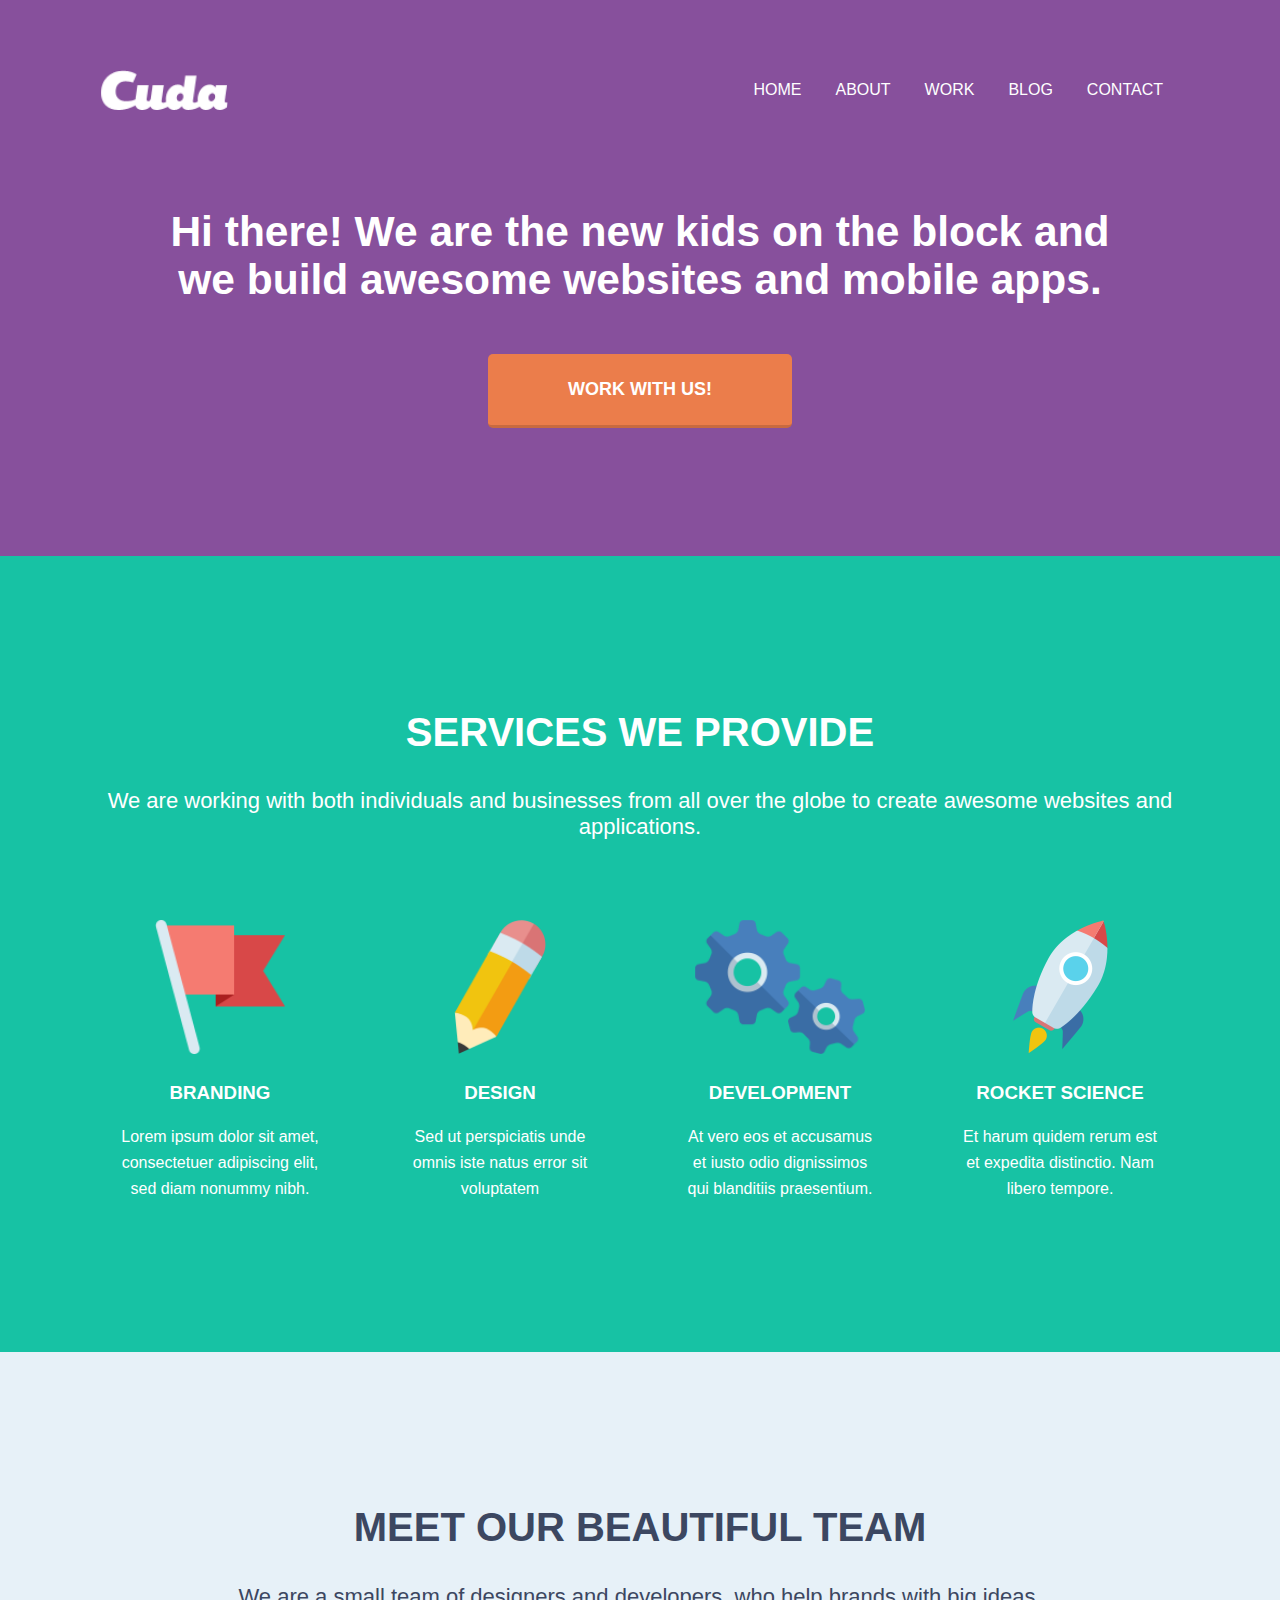
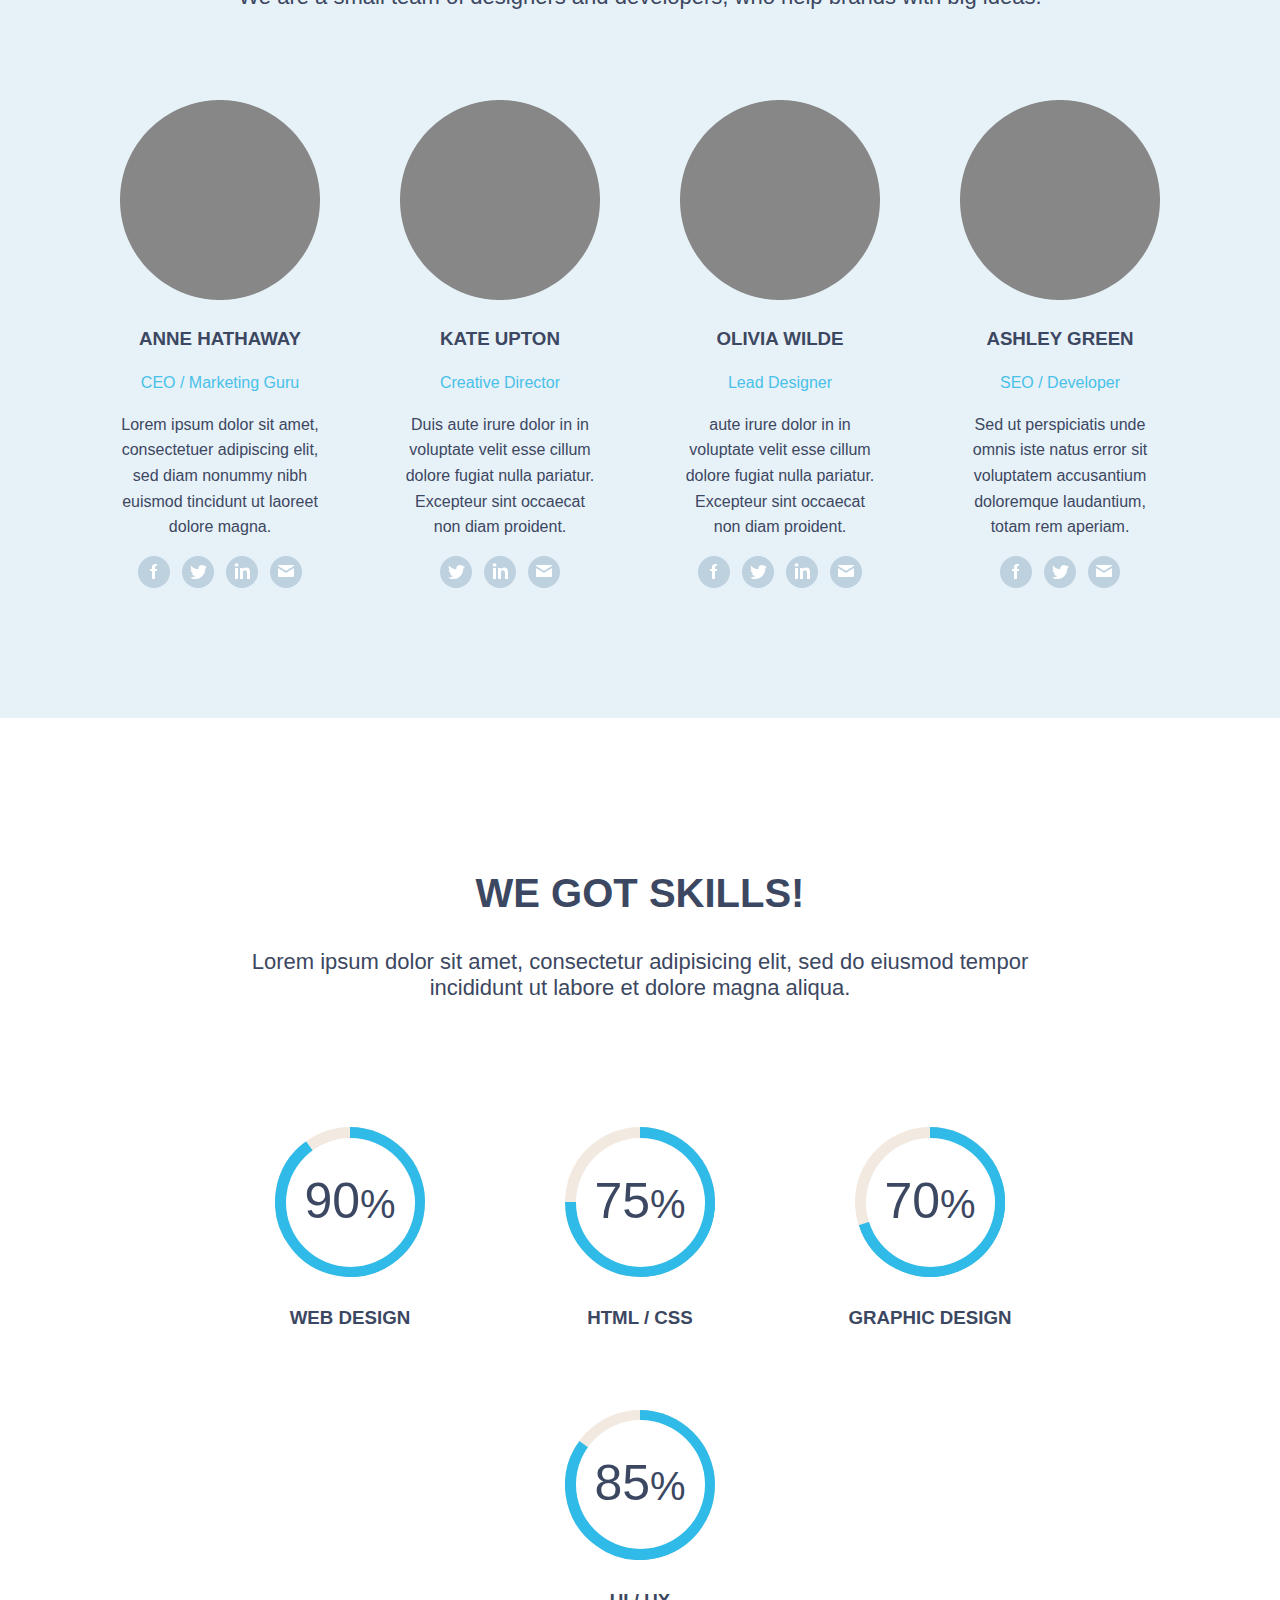
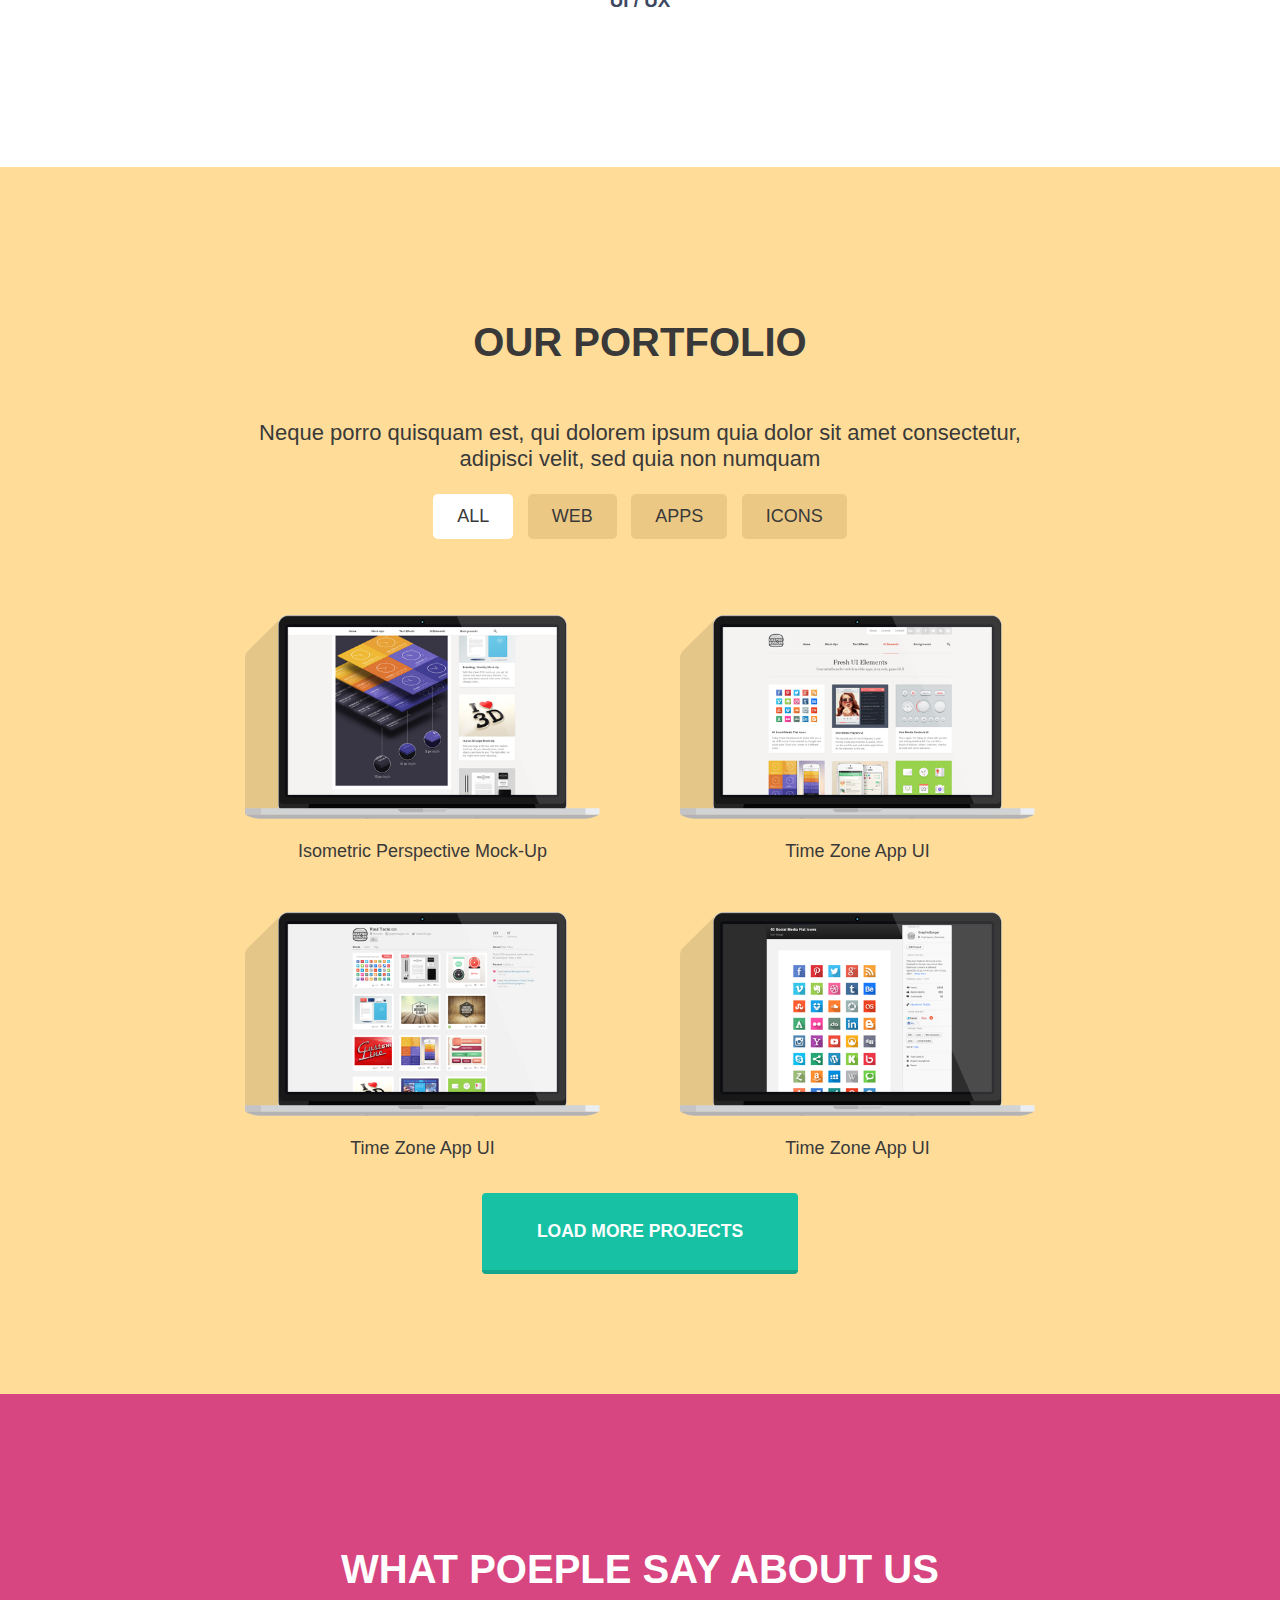
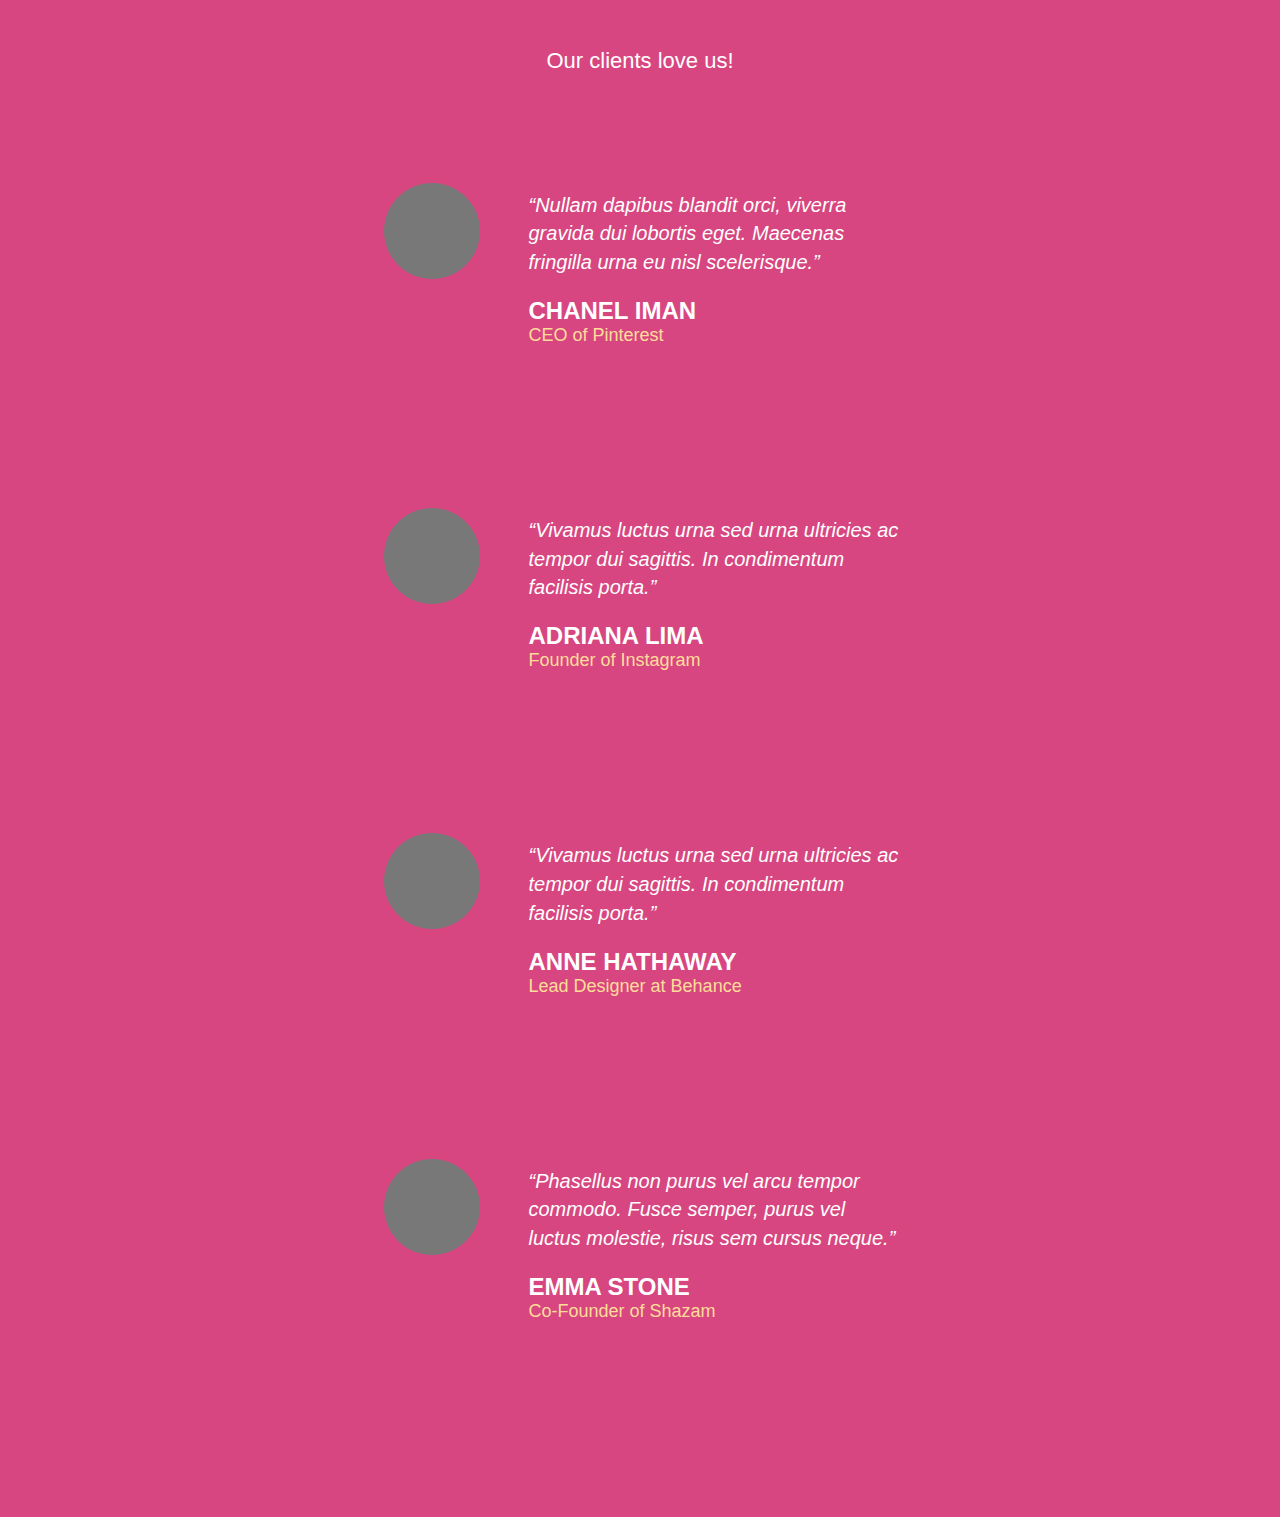
==== index.html @ cfaf2866 "added section-reviews" ====
<!DOCTYPE html>
<html lang="en">
    <head>
        <meta charset="UTF-8" />
        <meta name="viewport" content="width=device-width, initial-scale=1.0" />
        <meta http-equiv="X-UA-Compatible" content="ie=edge" />
        <link rel="stylesheet" href="css/burger.css" type="text/css" />
        <link rel="stylesheet" href="css/main.css" type="text/css" />
        <link rel="stylesheet" href="css/pie.css" type="text/css" />
        <title>Document</title>
    </head>
    <body>
        <header class="header">
            <img class="header__logo" src="./img/logo@1X.png" />
            <nav class="header__nav">
                <ul class="header__main-menu menu">
                    <li class="main-menu__item">HOME</li>
                    <li class="main-menu__item">ABOUT</li>
                    <li class="main-menu__item">WORK</li>
                    <li class="main-menu__item">BLOG</li>
                    <li class="main-menu__item">CONTACT</li>
                </ul>
            </nav>
            <nav role="navigation" class="header__burger-nav">
                <div id="menuToggle">
                    <input type="checkbox" />
                    <span></span>
                    <span></span>
                    <span></span>
                </div>
                <div id="menu">
                    <ul>
                        <li class="main-menu__item">HOME</li>
                        <li class="main-menu__item">ABOUT</li>
                        <li class="main-menu__item">WORK</li>
                        <li class="main-menu__item">BLOG</li>
                        <li class="main-menu__item">CONTACT</li>
                    </ul>
                </div>
            </nav>
        </header>
        <section class="section-welcome">
            <h1 class="section-welcome__title">
                Hi there! We are the new kids on the block and we build awesome
                websites and mobile apps.
            </h1>
            <button class="section-welcome__big-button big-button">
                WORK WITH US!
            </button>
        </section>
        <section class="section-services">
            <h2 class="section-services__title">
                SERVICES WE PROVIDE
            </h2>
            <p class="section-services__cooperation">
                We are working with both individuals and businesses from all
                over the globe to create awesome websites and applications.
            </p>
            <div class="section-services__image-container image-container">
                <figure class="image-container__item item">
                    <img
                        class="item__services-picture"
                        src="./img/flag_icon.png"
                    />
                    <figcaption class="item__caption caption">
                        <h3 class="caption__title">BRANDING</h3>
                        <p>
                            Lorem ipsum dolor sit amet, consectetuer adipiscing
                            elit, sed diam nonummy nibh.
                        </p>
                    </figcaption>
                </figure>
                <figure class="image-container__item item">
                    <img
                        class="item__services-picture"
                        src="img/crayon_icon.png"
                    />
                    <figcaption class="item__caption caption">
                        <h3 class="caption__title">DESIGN</h3>
                        <p>
                            Sed ut perspiciatis unde omnis iste natus error sit
                            voluptatem
                        </p>
                    </figcaption>
                </figure>
                <figure class="image-container__item item ">
                    <img
                        class="item__services-picture"
                        src="img/gears_icon.png"
                    />
                    <figcaption class="item__caption caption">
                        <h3 class="caption__title">DEVELOPMENT</h3>
                        <p>
                            At vero eos et accusamus et iusto odio dignissimos
                            qui blanditiis praesentium.
                        </p>
                    </figcaption>
                </figure>
                <figure class="image-container__item item ">
                    <img
                        class="item__services-picture"
                        src="img/rocket_icon.png"
                    />
                    <figcaption class="item__caption caption">
                        <h3 class="caption__title">ROCKET SCIENCE</h3>
                        <p>
                            Et harum quidem rerum est et expedita distinctio.
                            Nam libero tempore.
                        </p>
                    </figcaption>
                </figure>
            </div>
        </section>
        <section class="section-team">
            <h2 class="section-team__title">
                MEET OUR BEAUTIFUL TEAM
            </h2>
            <p class="section-team__about">
                We are a small team of designers and developers, who help brands
                with big ideas.
            </p>
            <div class="section-services__person-container person-container">
                <div class="person-container__person person">
                    <figure class="person__photo">
                        <img src="./img/Base@1X.png" />
                        <figcaption class="photo__caption">
                            <h3>ANNE HATHAWAY</h3>
                            <p class="person__profession">
                                CEO / Marketing Guru
                            </p>
                            <p>
                                Lorem ipsum dolor sit amet, consectetuer
                                adipiscing elit, sed diam nonummy nibh euismod
                                tincidunt ut laoreet dolore magna.
                            </p>
                        </figcaption>
                    </figure>
                    <div class="person__social-container social-container">
                        <div class="social-container__circle">
                            <img src="./img/Facebook Icon.svg" />
                        </div>
                        <div class="social-container__circle">
                            <div class="social-container__circle">
                                <img src="./img/Twitter.svg" />
                            </div>
                        </div>
                        <div class="social-container__circle">
                            <div class="social-container__circle">
                                <img src="./img/LinkedIn icon.svg" />
                            </div>
                        </div>
                        <div class="social-container__circle">
                            <div class="social-container__circle">
                                <img src="./img/Mail.svg" />
                            </div>
                        </div>
                    </div>
                </div>
                <div class="person-container__person person">
                    <figure class="person__photo">
                        <img src="./img/Base@1X.png" />
                        <figcaption class="photo__caption">
                            <h3>KATE UPTON</h3>
                            <p class="person__profession">
                                Creative Director
                            </p>
                            <p>
                                Duis aute irure dolor in in voluptate velit esse
                                cillum dolore fugiat nulla pariatur. Excepteur
                                sint occaecat non diam proident.
                            </p>
                        </figcaption>
                    </figure>
                    <div class="person__social-container social-container">
                        <div class="social-container__circle">
                            <div class="social-container__circle">
                                <img src="./img/Twitter.svg" />
                            </div>
                        </div>
                        <div class="social-container__circle">
                            <div class="social-container__circle">
                                <img src="./img/LinkedIn icon.svg" />
                            </div>
                        </div>
                        <div class="social-container__circle">
                            <div class="social-container__circle">
                                <img src="./img/Mail.svg" />
                            </div>
                        </div>
                    </div>
                </div>
                <div class="person-container__person person">
                    <figure class="person__photo">
                        <img src="./img/Base@1X.png" />
                        <figcaption class="photo__caption">
                            <h3>OLIVIA WILDE</h3>
                            <p class="person__profession">
                                Lead Designer
                            </p>
                            <p>
                                aute irure dolor in in voluptate velit esse
                                cillum dolore fugiat nulla pariatur. Excepteur
                                sint occaecat non diam proident.
                            </p>
                        </figcaption>
                    </figure>
                    <div class="person__social-container social-container">
                        <div class="social-container__circle">
                            <img src="./img/Facebook Icon.svg" />
                        </div>
                        <div class="social-container__circle">
                            <div class="social-container__circle">
                                <img src="./img/Twitter.svg" />
                            </div>
                        </div>
                        <div class="social-container__circle">
                            <div class="social-container__circle">
                                <img src="./img/LinkedIn icon.svg" />
                            </div>
                        </div>
                        <div class="social-container__circle">
                            <div class="social-container__circle">
                                <img src="./img/Mail.svg" />
                            </div>
                        </div>
                    </div>
                </div>
                <div class="person-container__person person">
                    <figure class="person__photo">
                        <img src="./img/Base@1X.png" />
                        <figcaption class="photo__caption">
                            <h3>ASHLEY GREEN</h3>
                            <p class="person__profession">
                                SEO / Developer
                            </p>
                            <p>
                                Sed ut perspiciatis unde omnis iste natus error
                                sit voluptatem accusantium doloremque
                                laudantium, totam rem aperiam.
                            </p>
                        </figcaption>
                    </figure>
                    <div class="person__social-container social-container">
                        <div class="social-container__circle">
                            <img src="./img/Facebook Icon.svg" />
                        </div>

                        <div class="social-container__circle">
                            <img src="./img/Twitter.svg" />
                        </div>

                        <div class="social-container__circle">
                            <img src="./img/Mail.svg" />
                        </div>
                    </div>
                </div>
            </div>
        </section>
        <section class="section-skill">
            <h2 class="section-skill__title">WE GOT SKILLS!</h2>
            <p class="section-skill__text">
                Lorem ipsum dolor sit amet, consectetur adipisicing elit, sed do
                eiusmod tempor incididunt ut labore et dolore magna aliqua.
            </p>
            <div class="section-skill__skill-container">
                <figure>
                    <div class="progress-circle over50 p90">
                        <span>90<small>%</small></span>
                        <div class="left-half-clipper">
                            <div class="first50-bar"></div>
                            <div class="value-bar"></div>
                        </div>
                    </div>
                    <figcaption class="progress-caption">
                        <h3>WEB DESIGN</h3>
                    </figcaption>
                </figure>
                <figure>
                    <div class="progress-circle over50 p75">
                        <span>75<small>%</small></span>
                        <div class="left-half-clipper">
                            <div class="first50-bar"></div>
                            <div class="value-bar"></div>
                        </div>
                    </div>
                    <figcaption class="progress-caption">
                        <h3>HTML / CSS</h3>
                    </figcaption>
                </figure>
                <figure>
                    <div class="progress-circle over50 p70">
                        <span>70<small>%</small></span>
                        <div class="left-half-clipper">
                            <div class="first50-bar"></div>
                            <div class="value-bar"></div>
                        </div>
                    </div>
                    <figcaption class="progress-caption">
                        <h3>GRAPHIC DESIGN</h3>
                    </figcaption>
                </figure>
                <figure>
                    <div class="progress-circle over50 p85">
                        <span>85<small>%</small></span>
                        <div class="left-half-clipper">
                            <div class="first50-bar"></div>
                            <div class="value-bar"></div>
                        </div>
                    </div>
                    <figcaption class="progress-caption">
                        <h3>UI / UX</h3>
                    </figcaption>
                </figure>
            </div>
        </section>
        <section class="section-portfolio">
            <h2 class="section-portfolio__title">OUR PORTFOLIO</h2>
            <p class="section-portfolio__text">
                Neque porro quisquam est, qui dolorem ipsum quia dolor sit amet
                consectetur, adipisci velit, sed quia non numquam
            </p>
            <div class="section-portfolio-button-container button-container">
                <button class="button-container__button">ALL</button>
                <button class="button-container__button">WEB</button>
                <button class="button-container__button">APPS</button>
                <button class="button-container__button">ICONS</button>
            </div>
            <div class="section-portfolio__laptop-container laptop-container">
                <figure class="laptop-container__laptop laptop">
                    <img class="laptop__img" src="./img/1@1X.png" />
                    <figcaption class="laptop__caption">
                        <p>Isometric Perspective Mock-Up</p>
                    </figcaption>
                </figure>
                <figure class="laptop-container__laptop laptop">
                    <img class="laptop__img" src="./img/2@1X.png" />
                    <figcaption class="laptop__caption">
                        <p>Time Zone App UI</p>
                    </figcaption>
                </figure>
                <figure class="laptop-container__laptop laptop">
                    <img class="laptop__img" src="./img/3@1X.png" />
                    <figcaption class="laptop__caption">
                        <p>Time Zone App UI</p>
                    </figcaption>
                </figure>
                <figure class="laptop-container__laptop laptop">
                    <img class="laptop__img" src="./img/4@1X.png" />
                    <figcaption class="laptop__caption">
                        <p>Time Zone App UI</p>
                    </figcaption>
                </figure>
            </div>
            <button class="section-portfolio__button">
                LOAD MORE PROJECTS
            </button>
        </section>
        <section class="section-reviews">
            <h2 class="section-reviews__title">WHAT POEPLE SAY ABOUT US</h2>
            <p class="section-reviews__text">Our clients love us!</p>
            <div class="section-reviews__reviews-container reviews-container">
                <div class="reviews-container__review review">
                    <div class="review__img">
                        <img src="./img/Base.svg" />
                    </div>
                    <div class="review__text-container text-container">
                        <p class="text-container__text">
                            “Nullam dapibus blandit orci, viverra gravida dui
                            lobortis eget. Maecenas fringilla urna eu nisl
                            scelerisque.”
                        </p>
                        <div class="text-container__name">CHANEL IMAN</div>
                        <div class="text-container__profession">
                            CEO of Pinterest
                        </div>
                    </div>
                </div>
                <div class="reviews-container__review review">
                    <div class="review__img">
                        <img src="./img/Base.svg" />
                    </div>
                    <div class="review__text-container text-container">
                        <p class="text-container__text">
                            “Vivamus luctus urna sed urna ultricies ac tempor
                            dui sagittis. In condimentum facilisis porta.”
                        </p>
                        <div class="text-container__name">ADRIANA LIMA</div>
                        <div class="text-container__profession">
                            Founder of Instagram
                        </div>
                    </div>
                </div>
                <div class="reviews-container__review review">
                    <div class="review__img">
                        <img src="./img/Base.svg" />
                    </div>
                    <div class="review__text-container text-container">
                        <p class="text-container__text">
                            “Vivamus luctus urna sed urna ultricies ac tempor
                            dui sagittis. In condimentum facilisis porta.”
                        </p>
                        <div class="text-container__name">ANNE HATHAWAY</div>
                        <div class="text-container__profession">
                            Lead Designer at Behance
                        </div>
                    </div>
                </div>
                <div class="reviews-container__review review">
                    <div class="review__img">
                        <img src="./img/Base.svg" />
                    </div>
                    <div class="review__text-container text-container">
                        <p class="text-container__text">
                            “Phasellus non purus vel arcu tempor commodo. Fusce
                            semper, purus vel luctus molestie, risus sem cursus
                            neque.”
                        </p>
                        <div class="text-container__name">EMMA STONE</div>
                        <div class="text-container__profession">
                            Co-Founder of Shazam
                        </div>
                    </div>
                </div>
            </div>
        </section>
        <script type="text/javascript" src="js/main.js"></script>
    </body>
</html>
---- css/burger.css ----
a:hover {
  color: tomato;
}

#menuToggle {
  display: block;
  position: relative;

  z-index: 1;

  -webkit-user-select: none;
  user-select: none;
}

#menuToggle input {
  display: block;
  width: 40px;
  height: 32px;
  position: absolute;
  opacity: 0;

  cursor: pointer;

  z-index: 2; /* and place it over the hamburger */

  -webkit-touch-callout: none;
}

/*
    * Just a quick hamburger
    */
#menuToggle span {
  display: block;
  width: 33px;
  height: 4px;
  margin-bottom: 5px;
  position: relative;

  background: #cdcdcd;
  border-radius: 3px;

  z-index: 1;

  transform-origin: 4px 0px;

  transition: transform 0.5s cubic-bezier(0.77, 0.2, 0.05, 1),
    background 0.5s cubic-bezier(0.77, 0.2, 0.05, 1), opacity 0.55s ease;
}

#menuToggle span:first-child {
  transform-origin: 0% 0%;
}

#menuToggle span:nth-last-child(2) {
  transform-origin: 0% 100%;
}

/* 
    * Transform all the slices of hamburger
    * into a crossmark.
    */
#menuToggle input:checked ~ span {
  opacity: 1;
  transform: rotate(45deg);
}

/*
    * But let's hide the middle one.
    */
#menuToggle input:checked ~ span:nth-last-child(2) {
  opacity: 0;
  transform: rotate(0deg);
}

/*
    * Ohyeah and the last one should go the other direction
    */
#menuToggle input:checked ~ span:nth-last-child(1) {
  transform: rotate(-45deg) translate(0, -1px);
}

/*
    * Make this absolute positioned
    * at the top left of the screen
    */
#menu {
  position: absolute;
  left: 0;
  top: 0;
  right: 0;
  bottom: 0;
  margin: -100px 0 0 0px;
  padding: 50px;
  padding-top: 200px;

  background: #9f65b5;
  list-style-type: none;
  -webkit-font-smoothing: antialiased;
  /* to stop flickering of text in safari */

  transform-origin: 0% 0%;
  transform: translate(100%, 0);

  transition: transform 0.5s cubic-bezier(0.77, 0.2, 0.05, 1);
}

#menu li {
  font-size: 22px;
}
---- css/main.css ----
@import "./normalize.min.css";

html {
  min-width: 320px;
}

li {
  list-style-type: none;
}

.container {
  width: 1440px;
  margin: auto;
  font-family: Arial, Helvetica, sans-serif;
}

.header {
  display: flex;
  background-color: #87509c;
  padding: 70px 210px;
  justify-content: space-between;
  color: white;
  align-items: center;
}

.header__logo {
  height: 40px;
}

.header__main-menu {
  display: flex;
  margin: 0px;
}

.header__burger-nav {
  display: none;
}

.main-menu__item {
  padding: 5px 10px 5px 10px;
  border-radius: 5px;
  padding: 10px 17px;
  font-size: 16px;
}

.main-menu__item:hover {
  background-color: #643a79;
  cursor: pointer;
}

.section-welcome {
  display: flex;
  flex-direction: column;
  background-color: #87509c;
  padding: 0px 267px 128px 267px;
}

.section-welcome__title {
  margin-bottom: 50px;
  font-size: 42.5px;
  color: white;
  text-align: center;
  font-weight: bold;
}

.section-welcome__big-button {
  margin: auto;
}

.big-button {
  font-size: 18px;
  font-weight: bold;
  box-sizing: border-box;
  border: none;
  border-bottom: 3px solid #c86a40;
  background-color: #eb7d4b;
  border-radius: 5px;
  padding: 25px 80px;
  color: white;
}

.big-button:hover {
  cursor: pointer;
}

.section-services {
  background-color: #17c2a4;
  padding: 120px 200px;
}

.section-services__title {
  color: white;
  font-size: 40px;
  font-weight: bold;
  text-align: center;
}

.section-services__cooperation {
  color: white;
  font-size: 22px;
  text-align: center;
  margin: 10px auto 80px auto;
}

.image-container {
  display: flex;
  justify-content: space-around;
  color: white;
  line-height: 1.6em;
  flex-wrap: wrap;
}

.image-container__item {
  width: 200px;
  text-align: center;
  margin: 0px;
  margin-bottom: 15px;
  padding: 0 15px;
}

/* .caption__title {
  font-weight: bold;
} */

.item__services-picture {
  height: 134px;
}

.section-team {
  background-color: #e7f1f8;
  padding-top: 120px;
  padding-left: 200px;
  padding-right: 200px;
  padding-bottom: 130px;
  color: #3c4761;
}

.section-team__title {
  color: #3c4761;
  font-size: 40px;
  font-weight: bold;
  text-align: center;
}

.section-team__about {
  font-size: 22px;
  text-align: center;
  margin: 10px auto 80px auto;
}

.person-container {
  display: flex;
  justify-content: space-around;
  flex-wrap: wrap;
}

.person-container__person {
  text-align: center;
  width: 200px;
  margin: 0px;
  margin: 10px;
  line-height: 1.6em;
}

/* .photo__caption {
  margin-top: 40px;
} */

.person__photo {
  width: 200px;
  margin: 0px;
}

.social-container__circle {
  display: flex;
  justify-content: center;
  align-items: center;
  background-color: #bdd1df;
  border-radius: 50%;
  width: 32px;
  height: 32px;
  margin: 0px 6px 0px 6px;
}

.person__social-container {
  display: flex;
  justify-content: center;
}

.person__profession {
  color: #48c1e9;
}

.section-skill {
  color: #3c4761;
  padding: 120px 100px;
}

.section-skill__title {
  font-size: 40px;
  font-weight: bold;
  text-align: center;
}

.section-skill__text {
  font-size: 22px;
  text-align: center;
  margin: 10px auto 80px auto;
  max-width: 800px;
}

.section-skill__skill-container {
  display: flex;
  justify-content: center;
  flex-wrap: wrap;
}

.progress-caption {
  text-align: center;
}

.section-portfolio {
  display: flex;
  flex-direction: column;
  padding: 120px 50px;
  background-color: #ffdd99;
  color: #393939;
}

.section-portfolio__title {
  text-align: center;
  font-size: 40px;
}

.section-portfolio__text {
  text-align: center;
  font-size: 22px;
  max-width: 800px;
  margin-left: auto;
  margin-right: auto;
}

.section-portfolio-button-container {
  text-align: center;
  margin-bottom: 60px;
}

.button-container__button {
  background-color: #ebc985;
  border: none;
  border-radius: 5px;
  font-size: 18px;
  padding: 12px 24px;
  margin: 0 5px;
}

.button-container__button:first-child {
  background-color: white;
}

.section-portfolio__laptop-container {
  display: flex;
  flex-wrap: wrap;
  justify-content: center;
}

.laptop__caption {
  font-size: 18px;
  text-align: center;
}

.section-portfolio__button {
  padding: 28px 55px;
  background-color: #17c2a4;
  border-radius: 4px;
  border: none;
  border-bottom: 4px solid #14a58c;
  margin: auto;
  color: white;
  font-size: 17.5px;
  font-weight: bold;
}

.section-reviews {
  display: flex;
  justify-content: center;
  flex-direction: column;
  background-color: #d74680;
  color: white;
  padding: 120px 50px;
}

.section-reviews__title {
  text-align: center;
  font-size: 40px;
}

.section-reviews__text {
  text-align: center;
  font-size: 22px;
  max-width: 800px;
  margin-left: auto;
  margin-right: auto;
}

.section-reviews__reviews-container {
  display: flex;
  flex-wrap: wrap;
  justify-content: center;
}

.reviews-container__review {
  display: flex;
  margin: 75px 50px;
}

.text-container__text {
  max-width: 370px;
  font-size: 20px;
  font-style: italic;
  line-height: 1.44;
}

.text-container__name {
  font-weight: bold;
  font-size: 24px;
}

.text-container__profession {
  color: #ffdd99;
  font-size: 18px;
}

.review__img {
  margin-right: 48px;
  padding-top: 10px;
}

.review__text-container {
}

@media (max-width: 1366px) {
  .header {
    padding: 70px 100px;
  }

  .section-welcome {
    padding: 0px 150px 128px 150px;
  }

  .section-services {
    padding: 120px 80px;
  }

  .section-team {
    padding: 120px 80px;
  }

  .laptop__img {
    max-width: 355px;
    max-height: 205px;
  }
}

@media (max-width: 1023px) {
  .header {
    padding: 70px 80px;
  }

  .section-welcome {
    padding: 0px 100px 128px 100px;
  }

  .section-welcome__title {
    font-size: 30px;
  }

  /* .section-skill__title {
    font-size: 30px;
  }

  .section-portfolio__title {
    font-size: 30px;
  } */

  .section-skill {
    padding: 60px 50px;
  }

  .laptop-container__laptop {
    width: 250px;
  }

  .laptop__img {
    width: 235px;
    height: 135px;
  }

  /* .section-services {
    padding: 120px 100px;
  } */
}

@media (max-width: 767px) {
  .section-services {
    padding: 120px 50px;
  }

  .section-services__title {
    font-size: 36px;
  }

  .section-services__cooperation {
    font-size: 18px;
  }

  .section-team {
    padding: 60px 50px;
  }

  .section-team__title {
    font-size: 36px;
  }

  .section-team__about {
    font-size: 18px;
  }

  .header__nav {
    display: none;
  }

  .header__burger-nav {
    display: block;
  }

  .big-button {
    padding: 12.5px 40px;
    font-size: 16px;
  }

  .section-skill__title {
    font-size: 36px;
  }

  .section-portfolio__title {
    font-size: 36px;
  }

  .section__portfolio__text {
    font-size: 18px;
  }

  .section-portfolio__button {
    padding: 15px 25px;
    font-size: 16px;
  }
}

@media (max-width: 539px) {
  .section-services {
    padding-top: 60px;
    padding-bottom: 60px;
  }
  .section-services__title {
    font-size: 18px;
  }

  .section-services__cooperation {
    font-size: 16px;
  }

  .section-team__title {
    font-size: 18px;
  }

  .section-team__about {
    font-size: 16px;
  }

  .person-container__person {
    margin-bottom: 50px;
  }

  .header {
    padding: 30px 60px;
  }

  .header__logo {
    width: 75px;
    height: 23px;
    margin-top: -7px;
  }

  .section-welcome {
    padding: 0 60px 60px 60px;
  }

  .section-welcome__title {
    font-size: 18px;
  }

  .section-welcome__big-button {
  }

  .section-skill__title {
    font-size: 18px;
  }

  .section-skill__text {
    font-size: 16px;
  }

  .section-portfolio {
    padding: 60px 50px;
  }

  .section-portfolio__title {
    font-size: 18px;
  }

  .section-portfolio__text {
    font-size: 16px;
  }

  .button-container__button {
    margin: 5px;
    font-size: 15px;
  }

  .laptop-container__laptop {
    margin: 1em 0px;
  }

  .section-portfolio__button {
    padding: 13px 10px;
    font-size: 14px;
  }
}
---- css/pie.css ----
.progress-circle {
  font-size: 30px;
  margin: 30px;
  position: relative; /* so that children can be absolutely positioned */
  padding: 0;
  width: 5em;
  height: 5em;
  background-color: #f2e9e1;
  border-radius: 50%;
  line-height: 5em;

  display: flex;
  align-items: center;
  justify-content: center;
}

.progress-circle:after {
  border: none;
  position: absolute;
  top: 0.35em;
  left: 0.35em;
  text-align: center;
  display: block;
  border-radius: 50%;
  width: 4.3em;
  height: 4.3em;
  background-color: white;
  content: " ";
}
/* Text inside the control */
.progress-circle span {
  position: absolute;
  line-height: 5em;
  width: 5em;
  text-align: center;
  display: block;
  color: #3c4761;
  z-index: 2;
  font-size: 50px;
  font-weight: 300;
}
.left-half-clipper {
  /* a round circle */
  border-radius: 50%;
  width: 5em;
  height: 5em;
  position: absolute; /* needed for clipping */
  clip: rect(0, 5em, 5em, 2.5em); /* clips the whole left half*/
}
/* when p>50, don't clip left half*/
.progress-circle.over50 .left-half-clipper {
  clip: rect(auto, auto, auto, auto);
}
.value-bar {
  /*This is an overlayed square, that is made round with the border radius,
    then it is cut to display only the left half, then rotated clockwise
    to escape the outer clipping path.*/
  position: absolute; /*needed for clipping*/
  clip: rect(0, 2.5em, 5em, 0);
  width: 5em;
  height: 5em;
  border-radius: 50%;
  border: 0.45em solid #30bae7; /*The border is 0.35 but making it larger removes visual artifacts */
  /*background-color: #4D642D;*/ /* for debug */
  box-sizing: border-box;
}
/* Progress bar filling the whole right half for values above 50% */
.progress-circle.over50 .first50-bar {
  /*Progress bar for the first 50%, filling the whole right half*/
  position: absolute; /*needed for clipping*/
  clip: rect(0, 5em, 5em, 2.5em);
  background-color: #30bae7;
  border-radius: 50%;
  width: 5em;
  height: 5em;
}
.progress-circle:not(.over50) .first50-bar {
  display: none;
}

/* Progress bar rotation position */
.progress-circle.p0 .value-bar {
  display: none;
}
.progress-circle.p1 .value-bar {
  transform: rotate(4deg);
}
.progress-circle.p2 .value-bar {
  transform: rotate(7deg);
}
.progress-circle.p3 .value-bar {
  transform: rotate(11deg);
}
.progress-circle.p4 .value-bar {
  transform: rotate(14deg);
}
.progress-circle.p5 .value-bar {
  transform: rotate(18deg);
}
.progress-circle.p6 .value-bar {
  transform: rotate(22deg);
}
.progress-circle.p7 .value-bar {
  transform: rotate(25deg);
}
.progress-circle.p8 .value-bar {
  transform: rotate(29deg);
}
.progress-circle.p9 .value-bar {
  transform: rotate(32deg);
}
.progress-circle.p10 .value-bar {
  transform: rotate(36deg);
}
.progress-circle.p11 .value-bar {
  transform: rotate(40deg);
}
.progress-circle.p12 .value-bar {
  transform: rotate(43deg);
}
.progress-circle.p13 .value-bar {
  transform: rotate(47deg);
}
.progress-circle.p14 .value-bar {
  transform: rotate(50deg);
}
.progress-circle.p15 .value-bar {
  transform: rotate(54deg);
}
.progress-circle.p16 .value-bar {
  transform: rotate(58deg);
}
.progress-circle.p17 .value-bar {
  transform: rotate(61deg);
}
.progress-circle.p18 .value-bar {
  transform: rotate(65deg);
}
.progress-circle.p19 .value-bar {
  transform: rotate(68deg);
}
.progress-circle.p20 .value-bar {
  transform: rotate(72deg);
}
.progress-circle.p21 .value-bar {
  transform: rotate(76deg);
}
.progress-circle.p22 .value-bar {
  transform: rotate(79deg);
}
.progress-circle.p23 .value-bar {
  transform: rotate(83deg);
}
.progress-circle.p24 .value-bar {
  transform: rotate(86deg);
}
.progress-circle.p25 .value-bar {
  transform: rotate(90deg);
}
.progress-circle.p26 .value-bar {
  transform: rotate(94deg);
}
.progress-circle.p27 .value-bar {
  transform: rotate(97deg);
}
.progress-circle.p28 .value-bar {
  transform: rotate(101deg);
}
.progress-circle.p29 .value-bar {
  transform: rotate(104deg);
}
.progress-circle.p30 .value-bar {
  transform: rotate(108deg);
}
.progress-circle.p31 .value-bar {
  transform: rotate(112deg);
}
.progress-circle.p32 .value-bar {
  transform: rotate(115deg);
}
.progress-circle.p33 .value-bar {
  transform: rotate(119deg);
}
.progress-circle.p34 .value-bar {
  transform: rotate(122deg);
}
.progress-circle.p35 .value-bar {
  transform: rotate(126deg);
}
.progress-circle.p36 .value-bar {
  transform: rotate(130deg);
}
.progress-circle.p37 .value-bar {
  transform: rotate(133deg);
}
.progress-circle.p38 .value-bar {
  transform: rotate(137deg);
}
.progress-circle.p39 .value-bar {
  transform: rotate(140deg);
}
.progress-circle.p40 .value-bar {
  transform: rotate(144deg);
}
.progress-circle.p41 .value-bar {
  transform: rotate(148deg);
}
.progress-circle.p42 .value-bar {
  transform: rotate(151deg);
}
.progress-circle.p43 .value-bar {
  transform: rotate(155deg);
}
.progress-circle.p44 .value-bar {
  transform: rotate(158deg);
}
.progress-circle.p45 .value-bar {
  transform: rotate(162deg);
}
.progress-circle.p46 .value-bar {
  transform: rotate(166deg);
}
.progress-circle.p47 .value-bar {
  transform: rotate(169deg);
}
.progress-circle.p48 .value-bar {
  transform: rotate(173deg);
}
.progress-circle.p49 .value-bar {
  transform: rotate(176deg);
}
.progress-circle.p50 .value-bar {
  transform: rotate(180deg);
}
.progress-circle.p51 .value-bar {
  transform: rotate(184deg);
}
.progress-circle.p52 .value-bar {
  transform: rotate(187deg);
}
.progress-circle.p53 .value-bar {
  transform: rotate(191deg);
}
.progress-circle.p54 .value-bar {
  transform: rotate(194deg);
}
.progress-circle.p55 .value-bar {
  transform: rotate(198deg);
}
.progress-circle.p56 .value-bar {
  transform: rotate(202deg);
}
.progress-circle.p57 .value-bar {
  transform: rotate(205deg);
}
.progress-circle.p58 .value-bar {
  transform: rotate(209deg);
}
.progress-circle.p59 .value-bar {
  transform: rotate(212deg);
}
.progress-circle.p60 .value-bar {
  transform: rotate(216deg);
}
.progress-circle.p61 .value-bar {
  transform: rotate(220deg);
}
.progress-circle.p62 .value-bar {
  transform: rotate(223deg);
}
.progress-circle.p63 .value-bar {
  transform: rotate(227deg);
}
.progress-circle.p64 .value-bar {
  transform: rotate(230deg);
}
.progress-circle.p65 .value-bar {
  transform: rotate(234deg);
}
.progress-circle.p66 .value-bar {
  transform: rotate(238deg);
}
.progress-circle.p67 .value-bar {
  transform: rotate(241deg);
}
.progress-circle.p68 .value-bar {
  transform: rotate(245deg);
}
.progress-circle.p69 .value-bar {
  transform: rotate(248deg);
}
.progress-circle.p70 .value-bar {
  transform: rotate(252deg);
}
.progress-circle.p71 .value-bar {
  transform: rotate(256deg);
}
.progress-circle.p72 .value-bar {
  transform: rotate(259deg);
}
.progress-circle.p73 .value-bar {
  transform: rotate(263deg);
}
.progress-circle.p74 .value-bar {
  transform: rotate(266deg);
}
.progress-circle.p75 .value-bar {
  transform: rotate(270deg);
}
.progress-circle.p76 .value-bar {
  transform: rotate(274deg);
}
.progress-circle.p77 .value-bar {
  transform: rotate(277deg);
}
.progress-circle.p78 .value-bar {
  transform: rotate(281deg);
}
.progress-circle.p79 .value-bar {
  transform: rotate(284deg);
}
.progress-circle.p80 .value-bar {
  transform: rotate(288deg);
}
.progress-circle.p81 .value-bar {
  transform: rotate(292deg);
}
.progress-circle.p82 .value-bar {
  transform: rotate(295deg);
}
.progress-circle.p83 .value-bar {
  transform: rotate(299deg);
}
.progress-circle.p84 .value-bar {
  transform: rotate(302deg);
}
.progress-circle.p85 .value-bar {
  transform: rotate(306deg);
}
.progress-circle.p86 .value-bar {
  transform: rotate(310deg);
}
.progress-circle.p87 .value-bar {
  transform: rotate(313deg);
}
.progress-circle.p88 .value-bar {
  transform: rotate(317deg);
}
.progress-circle.p89 .value-bar {
  transform: rotate(320deg);
}
.progress-circle.p90 .value-bar {
  transform: rotate(324deg);
}
.progress-circle.p91 .value-bar {
  transform: rotate(328deg);
}
.progress-circle.p92 .value-bar {
  transform: rotate(331deg);
}
.progress-circle.p93 .value-bar {
  transform: rotate(335deg);
}
.progress-circle.p94 .value-bar {
  transform: rotate(338deg);
}
.progress-circle.p95 .value-bar {
  transform: rotate(342deg);
}
.progress-circle.p96 .value-bar {
  transform: rotate(346deg);
}
.progress-circle.p97 .value-bar {
  transform: rotate(349deg);
}
.progress-circle.p98 .value-bar {
  transform: rotate(353deg);
}
.progress-circle.p99 .value-bar {
  transform: rotate(356deg);
}
.progress-circle.p100 .value-bar {
  transform: rotate(360deg);
}

/*////////////////////////////////////////////////////////////*/

html {
  -webkit-box-align: center;
  -moz-box-align: center;
  box-align: center;
  -webkit-align-items: center;
  -moz-align-items: center;
  -ms-align-items: center;
  -o-align-items: center;
  align-items: center;
  -ms-flex-align: center;
  display: -webkit-box;
  display: -moz-box;
  display: box;
  display: -webkit-flex;
  display: -moz-flex;
  display: -ms-flexbox;
  display: flex;
  -webkit-box-pack: center;
  -moz-box-pack: center;
  box-pack: center;
  -webkit-justify-content: center;
  -moz-justify-content: center;
  -ms-justify-content: center;
  -o-justify-content: center;
  justify-content: center;
  -ms-flex-pack: center;
  min-height: 100%;
}

.hidden {
  visibility: hidden;
  width: 0;
}

.progress-bar {
  background: #f1f6fa;
  border-radius: 5px;
  box-shadow: inset 0 0 0 1px #ccd6dd;
  height: 10px;
  overflow: hidden;
  position: relative;
  text-indent: 100%;
  width: 300px;
}
.progress-bar--counter {
  margin-left: 10px;
  position: relative;
  top: -1px;
}
.progress-bar--counter .hidden {
  display: inline-block;
}
.progress-bar--wrap {
  display: -webkit-box;
  display: -moz-box;
  display: box;
  display: -webkit-flex;
  display: -moz-flex;
  display: -ms-flexbox;
  display: flex;
  font-size: 13px;
  font-weight: 500;
  line-height: 1;
  margin: 10px 0;
}
.progress-bar--inner {
  -webkit-transition: all 0.5s ease-in-out;
  -moz-transition: all 0.5s ease-in-out;
  transition: all 0.5s ease-in-out;
  border-radius: 10px;
  height: 10px;
  left: 0;
  min-height: 10px;
  position: absolute;
  top: 0;
}
.progress-bar--green {
  color: #6fc14b;
}
.progress-bar--green .progress-bar--inner {
  background-color: #6fc14b;
}
.progress-bar--blue {
  color: #068eda;
}
.progress-bar--blue .progress-bar--inner {
  background-color: #068eda;
}
.progress-bar--red {
  color: #fb797e;
}
.progress-bar--red .progress-bar--inner {
  background-color: #fb797e;
}
.progress-bar--yellow {
  color: #f7a81d;
}
.progress-bar--yellow .progress-bar--inner {
  background-color: #f7a81d;
}

/*////////////////////////////////////////////////////////////*/

@import url(
  https://fonts.googleapis.com/css?family=Roboto:400,
  100,
  300,
  500,
  700
);

.wrap {
  max-width: 600px;
  margin: 0 auto;
}

h1 {
  font-weight: 300;
  color: #1e9ef6;
}

.bars {
  display: flex;
  flex-wrap: wrap;
  justify-content: space-between;
}
.bars > div {
  margin: 10px;
}
.bars > div:nth-child(odd) {
  margin-left: 0;
}

.progress-bar2 {
  background: #dee2e3;
  border-radius: 99px;
  width: 200px;
  height: 5px;
  position: relative;
  overflow: hidden;
}
.progress-bar2::before {
  border-radius: 99px;
  position: absolute;
  height: 5px;
  background: #1e9ef6;
  content: "";
  width: 0;
  transition: width 0.2s;
}

.progress-bar-10::before {
  width: 10%;
}

.progress-bar-20::before {
  width: 20%;
}

.progress-bar-30::before {
  width: 30%;
}

.progress-bar-40::before {
  width: 40%;
}

.progress-bar-50::before {
  width: 50%;
}

.progress-bar-60::before {
  width: 60%;
}

.progress-bar-70::before {
  width: 70%;
}

.progress-bar-80::before {
  width: 80%;
}

.progress-bar-90::before {
  width: 90%;
}

.progress-bar-100::before {
  width: 100%;
}

/****************************************************************
  *
  *
 *****************************************************************/

.progressWrapper {
  position: relative;
  width: 250px;
}
.progressWrapper .progressColor {
  width: 250px;
  height: 12px;
  margin-bottom: 60px;
  appearance: none;
  -moz-appearance: none;
  -webkit-appearance: none;
  border: none;
  border-radius: 2px;
  overflow: hidden;
  background-color: #d7d7d7;
}
.progressWrapper .progressColor::webkit-progress-bar {
  background-color: #d7d7d7;
  -moz-transition: 4s;
  -o-transition: 4s;
  -webkit-transition: 4s;
  transition: 4s;
}
.progressWrapper .tooltip2 {
  display: inline-block;
  background-color: #717880;
  font-size: 11px;
  color: #fff;
  padding: 4px 8px;
  width: auto;
  border-radius: 3px;
  position: absolute;
  top: -27px;
  left: 0%;
  margin-left: -15px;
}

.progressWrapper .tooltip2:after {
  content: "";
  border-left: 3px solid transparent;
  border-right: 3px solid transparent;
  border-top: 3px solid #717880;
  position: absolute;
  left: 50%;
  top: 100%;
  -moz-transform: translateX(-50%);
  -o-transform: translateX(-50%);
  transform: translateX(-50%);
  -ms-transform: translateX(-50%);
  -webkit-transform: translateX(-50%);
}

.progressWrapper .tooltip2 {
  -moz-transition: 0.4s;
  -o-transition: 0.4s;
  -webkit-transition: 0.4s;
  transition: 0.4s;
  left: 0%;
}

.progressWrapper progress.progressColor::-moz-progress-bar {
  background: #08da9d;
  border-radius: 2px;
  position: relative;
}

.progressWrapper progress.progressColor::-webkit-progress-value {
  background: #08da9d;
  border-radius: 2px;
  position: relative;
}
.progressColor progress[value] {
  color: #08da9d;
}
.progressColor progress[value]::-webkit-progress-bar {
  background-color: #d7d7d7;
}

/****************************************************************
  *
  * CSS Percentage Circle
  * Author: Andre Firchow
  *
 *****************************************************************/

.rect-auto,
.c100.p51 .slice,
.c100.p52 .slice,
.c100.p53 .slice,
.c100.p54 .slice,
.c100.p55 .slice,
.c100.p56 .slice,
.c100.p57 .slice,
.c100.p58 .slice,
.c100.p59 .slice,
.c100.p60 .slice,
.c100.p61 .slice,
.c100.p62 .slice,
.c100.p63 .slice,
.c100.p64 .slice,
.c100.p65 .slice,
.c100.p66 .slice,
.c100.p67 .slice,
.c100.p68 .slice,
.c100.p69 .slice,
.c100.p70 .slice,
.c100.p71 .slice,
.c100.p72 .slice,
.c100.p73 .slice,
.c100.p74 .slice,
.c100.p75 .slice,
.c100.p76 .slice,
.c100.p77 .slice,
.c100.p78 .slice,
.c100.p79 .slice,
.c100.p80 .slice,
.c100.p81 .slice,
.c100.p82 .slice,
.c100.p83 .slice,
.c100.p84 .slice,
.c100.p85 .slice,
.c100.p86 .slice,
.c100.p87 .slice,
.c100.p88 .slice,
.c100.p89 .slice,
.c100.p90 .slice,
.c100.p91 .slice,
.c100.p92 .slice,
.c100.p93 .slice,
.c100.p94 .slice,
.c100.p95 .slice,
.c100.p96 .slice,
.c100.p97 .slice,
.c100.p98 .slice,
.c100.p99 .slice,
.c100.p100 .slice {
  clip: rect(auto, auto, auto, auto);
}

.pie,
.c100 .bar,
.c100.p51 .fill,
.c100.p52 .fill,
.c100.p53 .fill,
.c100.p54 .fill,
.c100.p55 .fill,
.c100.p56 .fill,
.c100.p57 .fill,
.c100.p58 .fill,
.c100.p59 .fill,
.c100.p60 .fill,
.c100.p61 .fill,
.c100.p62 .fill,
.c100.p63 .fill,
.c100.p64 .fill,
.c100.p65 .fill,
.c100.p66 .fill,
.c100.p67 .fill,
.c100.p68 .fill,
.c100.p69 .fill,
.c100.p70 .fill,
.c100.p71 .fill,
.c100.p72 .fill,
.c100.p73 .fill,
.c100.p74 .fill,
.c100.p75 .fill,
.c100.p76 .fill,
.c100.p77 .fill,
.c100.p78 .fill,
.c100.p79 .fill,
.c100.p80 .fill,
.c100.p81 .fill,
.c100.p82 .fill,
.c100.p83 .fill,
.c100.p84 .fill,
.c100.p85 .fill,
.c100.p86 .fill,
.c100.p87 .fill,
.c100.p88 .fill,
.c100.p89 .fill,
.c100.p90 .fill,
.c100.p91 .fill,
.c100.p92 .fill,
.c100.p93 .fill,
.c100.p94 .fill,
.c100.p95 .fill,
.c100.p96 .fill,
.c100.p97 .fill,
.c100.p98 .fill,
.c100.p99 .fill,
.c100.p100 .fill {
  position: absolute;
  border: 0.08em solid #307bbb;
  width: 0.84em;
  height: 0.84em;
  clip: rect(0em, 0.5em, 1em, 0em);
  -webkit-border-radius: 50%;
  -moz-border-radius: 50%;
  -ms-border-radius: 50%;
  -o-border-radius: 50%;
  border-radius: 50%;
  -webkit-transform: rotate(0deg);
  -moz-transform: rotate(0deg);
  -ms-transform: rotate(0deg);
  -o-transform: rotate(0deg);
  transform: rotate(0deg);
}

.pie-fill,
.c100.p51 .bar:after,
.c100.p51 .fill,
.c100.p52 .bar:after,
.c100.p52 .fill,
.c100.p53 .bar:after,
.c100.p53 .fill,
.c100.p54 .bar:after,
.c100.p54 .fill,
.c100.p55 .bar:after,
.c100.p55 .fill,
.c100.p56 .bar:after,
.c100.p56 .fill,
.c100.p57 .bar:after,
.c100.p57 .fill,
.c100.p58 .bar:after,
.c100.p58 .fill,
.c100.p59 .bar:after,
.c100.p59 .fill,
.c100.p60 .bar:after,
.c100.p60 .fill,
.c100.p61 .bar:after,
.c100.p61 .fill,
.c100.p62 .bar:after,
.c100.p62 .fill,
.c100.p63 .bar:after,
.c100.p63 .fill,
.c100.p64 .bar:after,
.c100.p64 .fill,
.c100.p65 .bar:after,
.c100.p65 .fill,
.c100.p66 .bar:after,
.c100.p66 .fill,
.c100.p67 .bar:after,
.c100.p67 .fill,
.c100.p68 .bar:after,
.c100.p68 .fill,
.c100.p69 .bar:after,
.c100.p69 .fill,
.c100.p70 .bar:after,
.c100.p70 .fill,
.c100.p71 .bar:after,
.c100.p71 .fill,
.c100.p72 .bar:after,
.c100.p72 .fill,
.c100.p73 .bar:after,
.c100.p73 .fill,
.c100.p74 .bar:after,
.c100.p74 .fill,
.c100.p75 .bar:after,
.c100.p75 .fill,
.c100.p76 .bar:after,
.c100.p76 .fill,
.c100.p77 .bar:after,
.c100.p77 .fill,
.c100.p78 .bar:after,
.c100.p78 .fill,
.c100.p79 .bar:after,
.c100.p79 .fill,
.c100.p80 .bar:after,
.c100.p80 .fill,
.c100.p81 .bar:after,
.c100.p81 .fill,
.c100.p82 .bar:after,
.c100.p82 .fill,
.c100.p83 .bar:after,
.c100.p83 .fill,
.c100.p84 .bar:after,
.c100.p84 .fill,
.c100.p85 .bar:after,
.c100.p85 .fill,
.c100.p86 .bar:after,
.c100.p86 .fill,
.c100.p87 .bar:after,
.c100.p87 .fill,
.c100.p88 .bar:after,
.c100.p88 .fill,
.c100.p89 .bar:after,
.c100.p89 .fill,
.c100.p90 .bar:after,
.c100.p90 .fill,
.c100.p91 .bar:after,
.c100.p91 .fill,
.c100.p92 .bar:after,
.c100.p92 .fill,
.c100.p93 .bar:after,
.c100.p93 .fill,
.c100.p94 .bar:after,
.c100.p94 .fill,
.c100.p95 .bar:after,
.c100.p95 .fill,
.c100.p96 .bar:after,
.c100.p96 .fill,
.c100.p97 .bar:after,
.c100.p97 .fill,
.c100.p98 .bar:after,
.c100.p98 .fill,
.c100.p99 .bar:after,
.c100.p99 .fill,
.c100.p100 .bar:after,
.c100.p100 .fill {
  -webkit-transform: rotate(180deg);
  -moz-transform: rotate(180deg);
  -ms-transform: rotate(180deg);
  -o-transform: rotate(180deg);
  transform: rotate(180deg);
}

.c100 {
  position: relative;
  font-size: 120px;
  width: 1em;
  height: 1em;
  -webkit-border-radius: 50%;
  -moz-border-radius: 50%;
  -ms-border-radius: 50%;
  -o-border-radius: 50%;
  border-radius: 50%;
  float: left;
  margin: 0 0.1em 0.1em 0;
  background-color: #cccccc;
}

.c100 *,
.c100 *:before,
.c100 *:after {
  -webkit-box-sizing: content-box;
  -moz-box-sizing: content-box;
  box-sizing: content-box;
}

.c100.center {
  float: none;
  margin: 0 auto;
}

.c100.big {
  font-size: 240px;
}

.c100.small {
  font-size: 80px;
}

.c100 > span {
  position: absolute;
  width: 100%;
  z-index: 1;
  left: 0;
  top: 0;
  width: 5em;
  line-height: 5em;
  font-size: 0.2em;
  color: #cccccc;
  display: block;
  text-align: center;
  white-space: nowrap;
  -webkit-transition-property: all;
  -moz-transition-property: all;
  -o-transition-property: all;
  transition-property: all;
  -webkit-transition-duration: 0.2s;
  -moz-transition-duration: 0.2s;
  -o-transition-duration: 0.2s;
  transition-duration: 0.2s;
  -webkit-transition-timing-function: ease-out;
  -moz-transition-timing-function: ease-out;
  -o-transition-timing-function: ease-out;
  transition-timing-function: ease-out;
}

.c100:after {
  position: absolute;
  top: 0.08em;
  left: 0.08em;
  display: block;
  content: " ";
  -webkit-border-radius: 50%;
  -moz-border-radius: 50%;
  -ms-border-radius: 50%;
  -o-border-radius: 50%;
  border-radius: 50%;
  background-color: whitesmoke;
  width: 0.84em;
  height: 0.84em;
  -webkit-transition-property: all;
  -moz-transition-property: all;
  -o-transition-property: all;
  transition-property: all;
  -webkit-transition-duration: 0.2s;
  -moz-transition-duration: 0.2s;
  -o-transition-duration: 0.2s;
  transition-duration: 0.2s;
  -webkit-transition-timing-function: ease-in;
  -moz-transition-timing-function: ease-in;
  -o-transition-timing-function: ease-in;
  transition-timing-function: ease-in;
}

.c100 .slice {
  position: absolute;
  width: 1em;
  height: 1em;
  clip: rect(0em, 1em, 1em, 0.5em);
}

.c100.p1 .bar {
  -webkit-transform: rotate(3.6deg);
  -moz-transform: rotate(3.6deg);
  -ms-transform: rotate(3.6deg);
  -o-transform: rotate(3.6deg);
  transform: rotate(3.6deg);
}

.c100.p2 .bar {
  -webkit-transform: rotate(7.2deg);
  -moz-transform: rotate(7.2deg);
  -ms-transform: rotate(7.2deg);
  -o-transform: rotate(7.2deg);
  transform: rotate(7.2deg);
}

.c100.p3 .bar {
  -webkit-transform: rotate(10.8deg);
  -moz-transform: rotate(10.8deg);
  -ms-transform: rotate(10.8deg);
  -o-transform: rotate(10.8deg);
  transform: rotate(10.8deg);
}

.c100.p4 .bar {
  -webkit-transform: rotate(14.4deg);
  -moz-transform: rotate(14.4deg);
  -ms-transform: rotate(14.4deg);
  -o-transform: rotate(14.4deg);
  transform: rotate(14.4deg);
}

.c100.p5 .bar {
  -webkit-transform: rotate(18deg);
  -moz-transform: rotate(18deg);
  -ms-transform: rotate(18deg);
  -o-transform: rotate(18deg);
  transform: rotate(18deg);
}

.c100.p6 .bar {
  -webkit-transform: rotate(21.6deg);
  -moz-transform: rotate(21.6deg);
  -ms-transform: rotate(21.6deg);
  -o-transform: rotate(21.6deg);
  transform: rotate(21.6deg);
}

.c100.p7 .bar {
  -webkit-transform: rotate(25.2deg);
  -moz-transform: rotate(25.2deg);
  -ms-transform: rotate(25.2deg);
  -o-transform: rotate(25.2deg);
  transform: rotate(25.2deg);
}

.c100.p8 .bar {
  -webkit-transform: rotate(28.8deg);
  -moz-transform: rotate(28.8deg);
  -ms-transform: rotate(28.8deg);
  -o-transform: rotate(28.8deg);
  transform: rotate(28.8deg);
}

.c100.p9 .bar {
  -webkit-transform: rotate(32.4deg);
  -moz-transform: rotate(32.4deg);
  -ms-transform: rotate(32.4deg);
  -o-transform: rotate(32.4deg);
  transform: rotate(32.4deg);
}

.c100.p10 .bar {
  -webkit-transform: rotate(36deg);
  -moz-transform: rotate(36deg);
  -ms-transform: rotate(36deg);
  -o-transform: rotate(36deg);
  transform: rotate(36deg);
}

.c100.p11 .bar {
  -webkit-transform: rotate(39.6deg);
  -moz-transform: rotate(39.6deg);
  -ms-transform: rotate(39.6deg);
  -o-transform: rotate(39.6deg);
  transform: rotate(39.6deg);
}

.c100.p12 .bar {
  -webkit-transform: rotate(43.2deg);
  -moz-transform: rotate(43.2deg);
  -ms-transform: rotate(43.2deg);
  -o-transform: rotate(43.2deg);
  transform: rotate(43.2deg);
}

.c100.p13 .bar {
  -webkit-transform: rotate(46.8deg);
  -moz-transform: rotate(46.8deg);
  -ms-transform: rotate(46.8deg);
  -o-transform: rotate(46.8deg);
  transform: rotate(46.8deg);
}

.c100.p14 .bar {
  -webkit-transform: rotate(50.4deg);
  -moz-transform: rotate(50.4deg);
  -ms-transform: rotate(50.4deg);
  -o-transform: rotate(50.4deg);
  transform: rotate(50.4deg);
}

.c100.p15 .bar {
  -webkit-transform: rotate(54deg);
  -moz-transform: rotate(54deg);
  -ms-transform: rotate(54deg);
  -o-transform: rotate(54deg);
  transform: rotate(54deg);
}

.c100.p16 .bar {
  -webkit-transform: rotate(57.6deg);
  -moz-transform: rotate(57.6deg);
  -ms-transform: rotate(57.6deg);
  -o-transform: rotate(57.6deg);
  transform: rotate(57.6deg);
}

.c100.p17 .bar {
  -webkit-transform: rotate(61.2deg);
  -moz-transform: rotate(61.2deg);
  -ms-transform: rotate(61.2deg);
  -o-transform: rotate(61.2deg);
  transform: rotate(61.2deg);
}

.c100.p18 .bar {
  -webkit-transform: rotate(64.8deg);
  -moz-transform: rotate(64.8deg);
  -ms-transform: rotate(64.8deg);
  -o-transform: rotate(64.8deg);
  transform: rotate(64.8deg);
}

.c100.p19 .bar {
  -webkit-transform: rotate(68.4deg);
  -moz-transform: rotate(68.4deg);
  -ms-transform: rotate(68.4deg);
  -o-transform: rotate(68.4deg);
  transform: rotate(68.4deg);
}

.c100.p20 .bar {
  -webkit-transform: rotate(72deg);
  -moz-transform: rotate(72deg);
  -ms-transform: rotate(72deg);
  -o-transform: rotate(72deg);
  transform: rotate(72deg);
}

.c100.p21 .bar {
  -webkit-transform: rotate(75.6deg);
  -moz-transform: rotate(75.6deg);
  -ms-transform: rotate(75.6deg);
  -o-transform: rotate(75.6deg);
  transform: rotate(75.6deg);
}

.c100.p22 .bar {
  -webkit-transform: rotate(79.2deg);
  -moz-transform: rotate(79.2deg);
  -ms-transform: rotate(79.2deg);
  -o-transform: rotate(79.2deg);
  transform: rotate(79.2deg);
}

.c100.p23 .bar {
  -webkit-transform: rotate(82.8deg);
  -moz-transform: rotate(82.8deg);
  -ms-transform: rotate(82.8deg);
  -o-transform: rotate(82.8deg);
  transform: rotate(82.8deg);
}

.c100.p24 .bar {
  -webkit-transform: rotate(86.4deg);
  -moz-transform: rotate(86.4deg);
  -ms-transform: rotate(86.4deg);
  -o-transform: rotate(86.4deg);
  transform: rotate(86.4deg);
}

.c100.p25 .bar {
  -webkit-transform: rotate(90deg);
  -moz-transform: rotate(90deg);
  -ms-transform: rotate(90deg);
  -o-transform: rotate(90deg);
  transform: rotate(90deg);
}

.c100.p26 .bar {
  -webkit-transform: rotate(93.6deg);
  -moz-transform: rotate(93.6deg);
  -ms-transform: rotate(93.6deg);
  -o-transform: rotate(93.6deg);
  transform: rotate(93.6deg);
}

.c100.p27 .bar {
  -webkit-transform: rotate(97.2deg);
  -moz-transform: rotate(97.2deg);
  -ms-transform: rotate(97.2deg);
  -o-transform: rotate(97.2deg);
  transform: rotate(97.2deg);
}

.c100.p28 .bar {
  -webkit-transform: rotate(100.8deg);
  -moz-transform: rotate(100.8deg);
  -ms-transform: rotate(100.8deg);
  -o-transform: rotate(100.8deg);
  transform: rotate(100.8deg);
}

.c100.p29 .bar {
  -webkit-transform: rotate(104.4deg);
  -moz-transform: rotate(104.4deg);
  -ms-transform: rotate(104.4deg);
  -o-transform: rotate(104.4deg);
  transform: rotate(104.4deg);
}

.c100.p30 .bar {
  -webkit-transform: rotate(108deg);
  -moz-transform: rotate(108deg);
  -ms-transform: rotate(108deg);
  -o-transform: rotate(108deg);
  transform: rotate(108deg);
}

.c100.p31 .bar {
  -webkit-transform: rotate(111.6deg);
  -moz-transform: rotate(111.6deg);
  -ms-transform: rotate(111.6deg);
  -o-transform: rotate(111.6deg);
  transform: rotate(111.6deg);
}

.c100.p32 .bar {
  -webkit-transform: rotate(115.2deg);
  -moz-transform: rotate(115.2deg);
  -ms-transform: rotate(115.2deg);
  -o-transform: rotate(115.2deg);
  transform: rotate(115.2deg);
}

.c100.p33 .bar {
  -webkit-transform: rotate(118.8deg);
  -moz-transform: rotate(118.8deg);
  -ms-transform: rotate(118.8deg);
  -o-transform: rotate(118.8deg);
  transform: rotate(118.8deg);
}

.c100.p34 .bar {
  -webkit-transform: rotate(122.4deg);
  -moz-transform: rotate(122.4deg);
  -ms-transform: rotate(122.4deg);
  -o-transform: rotate(122.4deg);
  transform: rotate(122.4deg);
}

.c100.p35 .bar {
  -webkit-transform: rotate(126deg);
  -moz-transform: rotate(126deg);
  -ms-transform: rotate(126deg);
  -o-transform: rotate(126deg);
  transform: rotate(126deg);
}

.c100.p36 .bar {
  -webkit-transform: rotate(129.6deg);
  -moz-transform: rotate(129.6deg);
  -ms-transform: rotate(129.6deg);
  -o-transform: rotate(129.6deg);
  transform: rotate(129.6deg);
}

.c100.p37 .bar {
  -webkit-transform: rotate(133.2deg);
  -moz-transform: rotate(133.2deg);
  -ms-transform: rotate(133.2deg);
  -o-transform: rotate(133.2deg);
  transform: rotate(133.2deg);
}

.c100.p38 .bar {
  -webkit-transform: rotate(136.8deg);
  -moz-transform: rotate(136.8deg);
  -ms-transform: rotate(136.8deg);
  -o-transform: rotate(136.8deg);
  transform: rotate(136.8deg);
}

.c100.p39 .bar {
  -webkit-transform: rotate(140.4deg);
  -moz-transform: rotate(140.4deg);
  -ms-transform: rotate(140.4deg);
  -o-transform: rotate(140.4deg);
  transform: rotate(140.4deg);
}

.c100.p40 .bar {
  -webkit-transform: rotate(144deg);
  -moz-transform: rotate(144deg);
  -ms-transform: rotate(144deg);
  -o-transform: rotate(144deg);
  transform: rotate(144deg);
}

.c100.p41 .bar {
  -webkit-transform: rotate(147.6deg);
  -moz-transform: rotate(147.6deg);
  -ms-transform: rotate(147.6deg);
  -o-transform: rotate(147.6deg);
  transform: rotate(147.6deg);
}

.c100.p42 .bar {
  -webkit-transform: rotate(151.2deg);
  -moz-transform: rotate(151.2deg);
  -ms-transform: rotate(151.2deg);
  -o-transform: rotate(151.2deg);
  transform: rotate(151.2deg);
}

.c100.p43 .bar {
  -webkit-transform: rotate(154.8deg);
  -moz-transform: rotate(154.8deg);
  -ms-transform: rotate(154.8deg);
  -o-transform: rotate(154.8deg);
  transform: rotate(154.8deg);
}

.c100.p44 .bar {
  -webkit-transform: rotate(158.4deg);
  -moz-transform: rotate(158.4deg);
  -ms-transform: rotate(158.4deg);
  -o-transform: rotate(158.4deg);
  transform: rotate(158.4deg);
}

.c100.p45 .bar {
  -webkit-transform: rotate(162deg);
  -moz-transform: rotate(162deg);
  -ms-transform: rotate(162deg);
  -o-transform: rotate(162deg);
  transform: rotate(162deg);
}

.c100.p46 .bar {
  -webkit-transform: rotate(165.6deg);
  -moz-transform: rotate(165.6deg);
  -ms-transform: rotate(165.6deg);
  -o-transform: rotate(165.6deg);
  transform: rotate(165.6deg);
}

.c100.p47 .bar {
  -webkit-transform: rotate(169.2deg);
  -moz-transform: rotate(169.2deg);
  -ms-transform: rotate(169.2deg);
  -o-transform: rotate(169.2deg);
  transform: rotate(169.2deg);
}

.c100.p48 .bar {
  -webkit-transform: rotate(172.8deg);
  -moz-transform: rotate(172.8deg);
  -ms-transform: rotate(172.8deg);
  -o-transform: rotate(172.8deg);
  transform: rotate(172.8deg);
}

.c100.p49 .bar {
  -webkit-transform: rotate(176.4deg);
  -moz-transform: rotate(176.4deg);
  -ms-transform: rotate(176.4deg);
  -o-transform: rotate(176.4deg);
  transform: rotate(176.4deg);
}

.c100.p50 .bar {
  -webkit-transform: rotate(180deg);
  -moz-transform: rotate(180deg);
  -ms-transform: rotate(180deg);
  -o-transform: rotate(180deg);
  transform: rotate(180deg);
}

.c100.p51 .bar {
  -webkit-transform: rotate(183.6deg);
  -moz-transform: rotate(183.6deg);
  -ms-transform: rotate(183.6deg);
  -o-transform: rotate(183.6deg);
  transform: rotate(183.6deg);
}

.c100.p52 .bar {
  -webkit-transform: rotate(187.2deg);
  -moz-transform: rotate(187.2deg);
  -ms-transform: rotate(187.2deg);
  -o-transform: rotate(187.2deg);
  transform: rotate(187.2deg);
}

.c100.p53 .bar {
  -webkit-transform: rotate(190.8deg);
  -moz-transform: rotate(190.8deg);
  -ms-transform: rotate(190.8deg);
  -o-transform: rotate(190.8deg);
  transform: rotate(190.8deg);
}

.c100.p54 .bar {
  -webkit-transform: rotate(194.4deg);
  -moz-transform: rotate(194.4deg);
  -ms-transform: rotate(194.4deg);
  -o-transform: rotate(194.4deg);
  transform: rotate(194.4deg);
}

.c100.p55 .bar {
  -webkit-transform: rotate(198deg);
  -moz-transform: rotate(198deg);
  -ms-transform: rotate(198deg);
  -o-transform: rotate(198deg);
  transform: rotate(198deg);
}

.c100.p56 .bar {
  -webkit-transform: rotate(201.6deg);
  -moz-transform: rotate(201.6deg);
  -ms-transform: rotate(201.6deg);
  -o-transform: rotate(201.6deg);
  transform: rotate(201.6deg);
}

.c100.p57 .bar {
  -webkit-transform: rotate(205.2deg);
  -moz-transform: rotate(205.2deg);
  -ms-transform: rotate(205.2deg);
  -o-transform: rotate(205.2deg);
  transform: rotate(205.2deg);
}

.c100.p58 .bar {
  -webkit-transform: rotate(208.8deg);
  -moz-transform: rotate(208.8deg);
  -ms-transform: rotate(208.8deg);
  -o-transform: rotate(208.8deg);
  transform: rotate(208.8deg);
}

.c100.p59 .bar {
  -webkit-transform: rotate(212.4deg);
  -moz-transform: rotate(212.4deg);
  -ms-transform: rotate(212.4deg);
  -o-transform: rotate(212.4deg);
  transform: rotate(212.4deg);
}

.c100.p60 .bar {
  -webkit-transform: rotate(216deg);
  -moz-transform: rotate(216deg);
  -ms-transform: rotate(216deg);
  -o-transform: rotate(216deg);
  transform: rotate(216deg);
}

.c100.p61 .bar {
  -webkit-transform: rotate(219.6deg);
  -moz-transform: rotate(219.6deg);
  -ms-transform: rotate(219.6deg);
  -o-transform: rotate(219.6deg);
  transform: rotate(219.6deg);
}

.c100.p62 .bar {
  -webkit-transform: rotate(223.2deg);
  -moz-transform: rotate(223.2deg);
  -ms-transform: rotate(223.2deg);
  -o-transform: rotate(223.2deg);
  transform: rotate(223.2deg);
}

.c100.p63 .bar {
  -webkit-transform: rotate(226.8deg);
  -moz-transform: rotate(226.8deg);
  -ms-transform: rotate(226.8deg);
  -o-transform: rotate(226.8deg);
  transform: rotate(226.8deg);
}

.c100.p64 .bar {
  -webkit-transform: rotate(230.4deg);
  -moz-transform: rotate(230.4deg);
  -ms-transform: rotate(230.4deg);
  -o-transform: rotate(230.4deg);
  transform: rotate(230.4deg);
}

.c100.p65 .bar {
  -webkit-transform: rotate(234deg);
  -moz-transform: rotate(234deg);
  -ms-transform: rotate(234deg);
  -o-transform: rotate(234deg);
  transform: rotate(234deg);
}

.c100.p66 .bar {
  -webkit-transform: rotate(237.6deg);
  -moz-transform: rotate(237.6deg);
  -ms-transform: rotate(237.6deg);
  -o-transform: rotate(237.6deg);
  transform: rotate(237.6deg);
}

.c100.p67 .bar {
  -webkit-transform: rotate(241.2deg);
  -moz-transform: rotate(241.2deg);
  -ms-transform: rotate(241.2deg);
  -o-transform: rotate(241.2deg);
  transform: rotate(241.2deg);
}

.c100.p68 .bar {
  -webkit-transform: rotate(244.8deg);
  -moz-transform: rotate(244.8deg);
  -ms-transform: rotate(244.8deg);
  -o-transform: rotate(244.8deg);
  transform: rotate(244.8deg);
}

.c100.p69 .bar {
  -webkit-transform: rotate(248.4deg);
  -moz-transform: rotate(248.4deg);
  -ms-transform: rotate(248.4deg);
  -o-transform: rotate(248.4deg);
  transform: rotate(248.4deg);
}

.c100.p70 .bar {
  -webkit-transform: rotate(252deg);
  -moz-transform: rotate(252deg);
  -ms-transform: rotate(252deg);
  -o-transform: rotate(252deg);
  transform: rotate(252deg);
}

.c100.p71 .bar {
  -webkit-transform: rotate(255.6deg);
  -moz-transform: rotate(255.6deg);
  -ms-transform: rotate(255.6deg);
  -o-transform: rotate(255.6deg);
  transform: rotate(255.6deg);
}

.c100.p72 .bar {
  -webkit-transform: rotate(259.2deg);
  -moz-transform: rotate(259.2deg);
  -ms-transform: rotate(259.2deg);
  -o-transform: rotate(259.2deg);
  transform: rotate(259.2deg);
}

.c100.p73 .bar {
  -webkit-transform: rotate(262.8deg);
  -moz-transform: rotate(262.8deg);
  -ms-transform: rotate(262.8deg);
  -o-transform: rotate(262.8deg);
  transform: rotate(262.8deg);
}

.c100.p74 .bar {
  -webkit-transform: rotate(266.4deg);
  -moz-transform: rotate(266.4deg);
  -ms-transform: rotate(266.4deg);
  -o-transform: rotate(266.4deg);
  transform: rotate(266.4deg);
}

.c100.p75 .bar {
  -webkit-transform: rotate(270deg);
  -moz-transform: rotate(270deg);
  -ms-transform: rotate(270deg);
  -o-transform: rotate(270deg);
  transform: rotate(270deg);
}

.c100.p76 .bar {
  -webkit-transform: rotate(273.6deg);
  -moz-transform: rotate(273.6deg);
  -ms-transform: rotate(273.6deg);
  -o-transform: rotate(273.6deg);
  transform: rotate(273.6deg);
}

.c100.p77 .bar {
  -webkit-transform: rotate(277.2deg);
  -moz-transform: rotate(277.2deg);
  -ms-transform: rotate(277.2deg);
  -o-transform: rotate(277.2deg);
  transform: rotate(277.2deg);
}

.c100.p78 .bar {
  -webkit-transform: rotate(280.8deg);
  -moz-transform: rotate(280.8deg);
  -ms-transform: rotate(280.8deg);
  -o-transform: rotate(280.8deg);
  transform: rotate(280.8deg);
}

.c100.p79 .bar {
  -webkit-transform: rotate(284.4deg);
  -moz-transform: rotate(284.4deg);
  -ms-transform: rotate(284.4deg);
  -o-transform: rotate(284.4deg);
  transform: rotate(284.4deg);
}

.c100.p80 .bar {
  -webkit-transform: rotate(288deg);
  -moz-transform: rotate(288deg);
  -ms-transform: rotate(288deg);
  -o-transform: rotate(288deg);
  transform: rotate(288deg);
}

.c100.p81 .bar {
  -webkit-transform: rotate(291.6deg);
  -moz-transform: rotate(291.6deg);
  -ms-transform: rotate(291.6deg);
  -o-transform: rotate(291.6deg);
  transform: rotate(291.6deg);
}

.c100.p82 .bar {
  -webkit-transform: rotate(295.2deg);
  -moz-transform: rotate(295.2deg);
  -ms-transform: rotate(295.2deg);
  -o-transform: rotate(295.2deg);
  transform: rotate(295.2deg);
}

.c100.p83 .bar {
  -webkit-transform: rotate(298.8deg);
  -moz-transform: rotate(298.8deg);
  -ms-transform: rotate(298.8deg);
  -o-transform: rotate(298.8deg);
  transform: rotate(298.8deg);
}

.c100.p84 .bar {
  -webkit-transform: rotate(302.4deg);
  -moz-transform: rotate(302.4deg);
  -ms-transform: rotate(302.4deg);
  -o-transform: rotate(302.4deg);
  transform: rotate(302.4deg);
}

.c100.p85 .bar {
  -webkit-transform: rotate(306deg);
  -moz-transform: rotate(306deg);
  -ms-transform: rotate(306deg);
  -o-transform: rotate(306deg);
  transform: rotate(306deg);
}

.c100.p86 .bar {
  -webkit-transform: rotate(309.6deg);
  -moz-transform: rotate(309.6deg);
  -ms-transform: rotate(309.6deg);
  -o-transform: rotate(309.6deg);
  transform: rotate(309.6deg);
}

.c100.p87 .bar {
  -webkit-transform: rotate(313.2deg);
  -moz-transform: rotate(313.2deg);
  -ms-transform: rotate(313.2deg);
  -o-transform: rotate(313.2deg);
  transform: rotate(313.2deg);
}

.c100.p88 .bar {
  -webkit-transform: rotate(316.8deg);
  -moz-transform: rotate(316.8deg);
  -ms-transform: rotate(316.8deg);
  -o-transform: rotate(316.8deg);
  transform: rotate(316.8deg);
}

.c100.p89 .bar {
  -webkit-transform: rotate(320.4deg);
  -moz-transform: rotate(320.4deg);
  -ms-transform: rotate(320.4deg);
  -o-transform: rotate(320.4deg);
  transform: rotate(320.4deg);
}

.c100.p90 .bar {
  -webkit-transform: rotate(324deg);
  -moz-transform: rotate(324deg);
  -ms-transform: rotate(324deg);
  -o-transform: rotate(324deg);
  transform: rotate(324deg);
}

.c100.p91 .bar {
  -webkit-transform: rotate(327.6deg);
  -moz-transform: rotate(327.6deg);
  -ms-transform: rotate(327.6deg);
  -o-transform: rotate(327.6deg);
  transform: rotate(327.6deg);
}

.c100.p92 .bar {
  -webkit-transform: rotate(331.2deg);
  -moz-transform: rotate(331.2deg);
  -ms-transform: rotate(331.2deg);
  -o-transform: rotate(331.2deg);
  transform: rotate(331.2deg);
}

.c100.p93 .bar {
  -webkit-transform: rotate(334.8deg);
  -moz-transform: rotate(334.8deg);
  -ms-transform: rotate(334.8deg);
  -o-transform: rotate(334.8deg);
  transform: rotate(334.8deg);
}

.c100.p94 .bar {
  -webkit-transform: rotate(338.4deg);
  -moz-transform: rotate(338.4deg);
  -ms-transform: rotate(338.4deg);
  -o-transform: rotate(338.4deg);
  transform: rotate(338.4deg);
}

.c100.p95 .bar {
  -webkit-transform: rotate(342deg);
  -moz-transform: rotate(342deg);
  -ms-transform: rotate(342deg);
  -o-transform: rotate(342deg);
  transform: rotate(342deg);
}

.c100.p96 .bar {
  -webkit-transform: rotate(345.6deg);
  -moz-transform: rotate(345.6deg);
  -ms-transform: rotate(345.6deg);
  -o-transform: rotate(345.6deg);
  transform: rotate(345.6deg);
}

.c100.p97 .bar {
  -webkit-transform: rotate(349.2deg);
  -moz-transform: rotate(349.2deg);
  -ms-transform: rotate(349.2deg);
  -o-transform: rotate(349.2deg);
  transform: rotate(349.2deg);
}

.c100.p98 .bar {
  -webkit-transform: rotate(352.8deg);
  -moz-transform: rotate(352.8deg);
  -ms-transform: rotate(352.8deg);
  -o-transform: rotate(352.8deg);
  transform: rotate(352.8deg);
}

.c100.p99 .bar {
  -webkit-transform: rotate(356.4deg);
  -moz-transform: rotate(356.4deg);
  -ms-transform: rotate(356.4deg);
  -o-transform: rotate(356.4deg);
  transform: rotate(356.4deg);
}

.c100.p100 .bar {
  -webkit-transform: rotate(360deg);
  -moz-transform: rotate(360deg);
  -ms-transform: rotate(360deg);
  -o-transform: rotate(360deg);
  transform: rotate(360deg);
}

.c100:hover {
  cursor: default;
}

.c100:hover > span {
  width: 3.33em;
  line-height: 3.33em;
  font-size: 0.3em;
  color: #307bbb;
}

.c100:hover:after {
  top: 0.04em;
  left: 0.04em;
  width: 0.92em;
  height: 0.92em;
}

.c100.dark {
  background-color: #777777;
}

.c100.dark .bar,
.c100.dark .fill {
  border-color: #c6ff00 !important;
}

.c100.dark > span {
  color: #777777;
}

.c100.dark:after {
  background-color: #666666;
}

.c100.dark:hover > span {
  color: #c6ff00;
}

.c100.green .bar,
.c100.green .fill {
  border-color: #4db53c !important;
}

.c100.green:hover > span {
  color: #4db53c;
}

.c100.green.dark .bar,
.c100.green.dark .fill {
  border-color: #5fd400 !important;
}

.c100.green.dark:hover > span {
  color: #5fd400;
}

.c100.orange .bar,
.c100.orange .fill {
  border-color: #dd9d22 !important;
}

.c100.orange:hover > span {
  color: #dd9d22;
}

.c100.orange.dark .bar,
.c100.orange.dark .fill {
  border-color: #e08833 !important;
}

.c100.orange.dark:hover > span {
  color: #e08833;
}
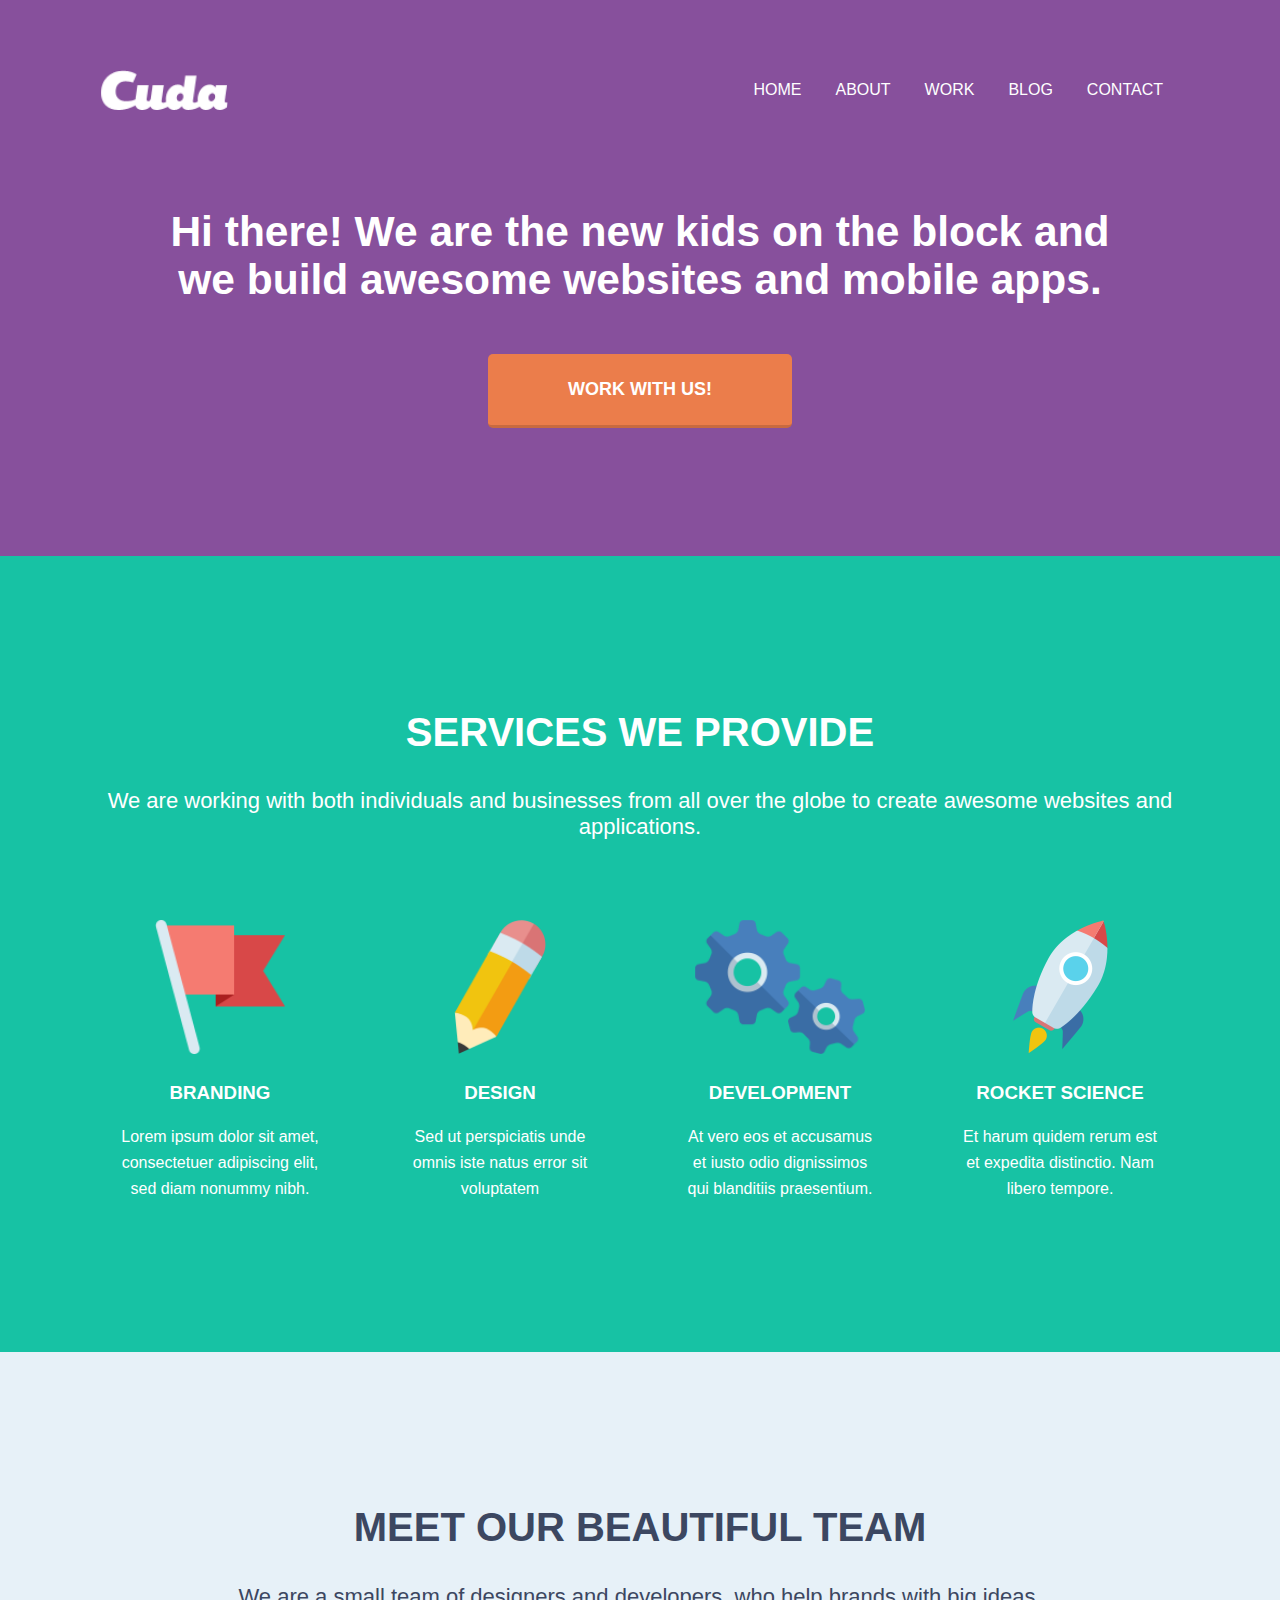
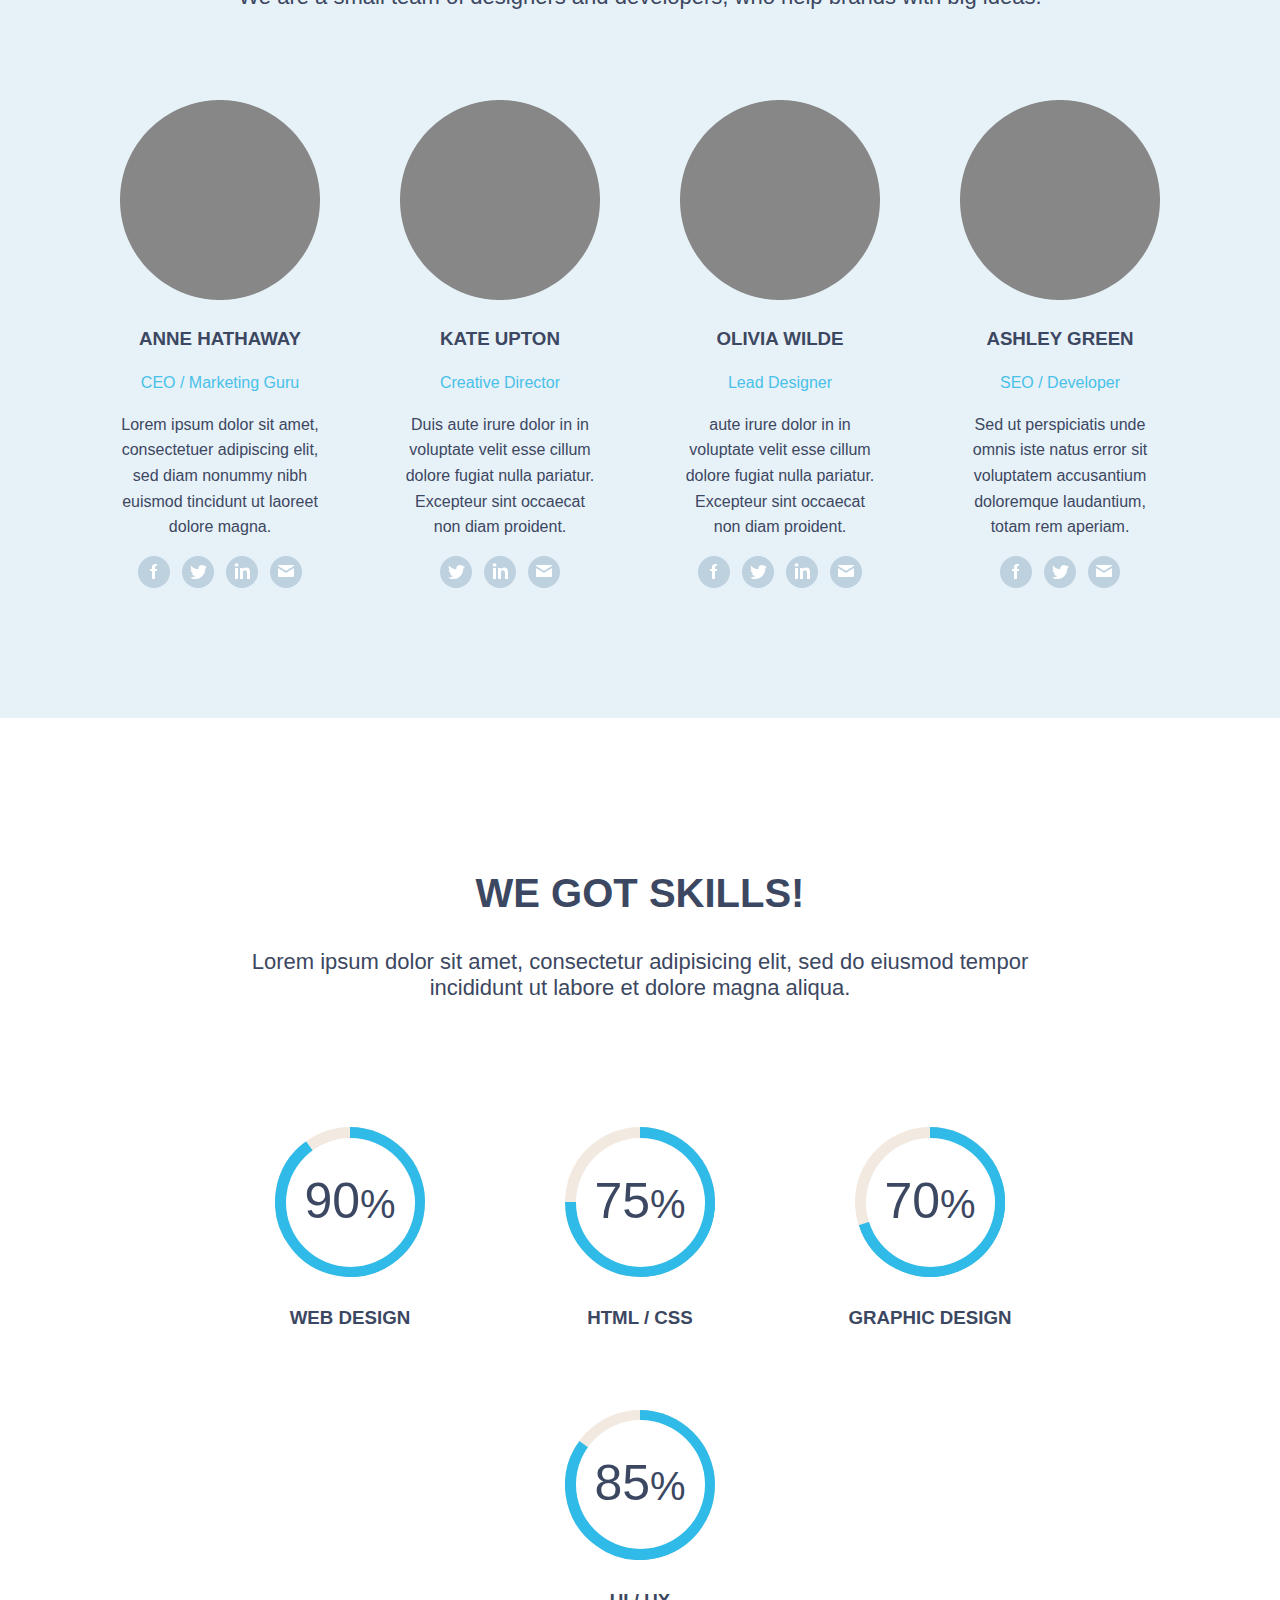
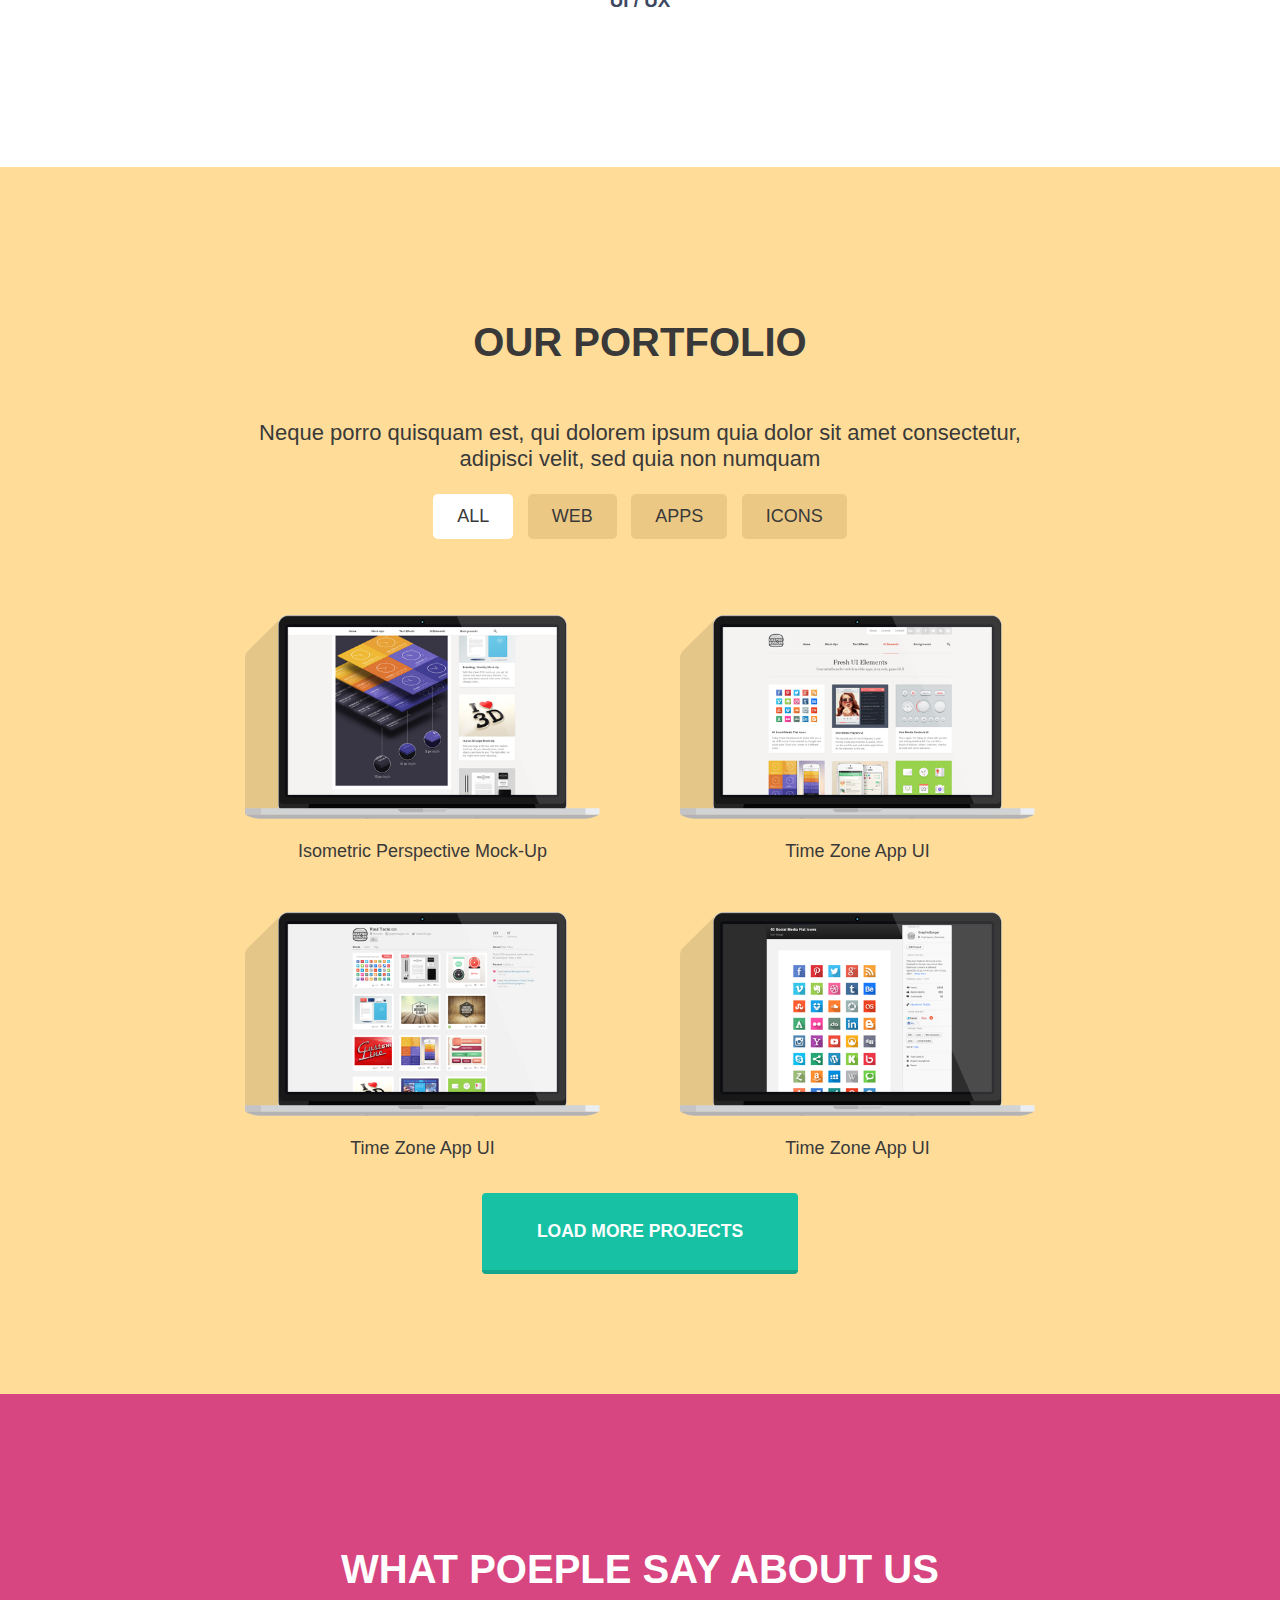
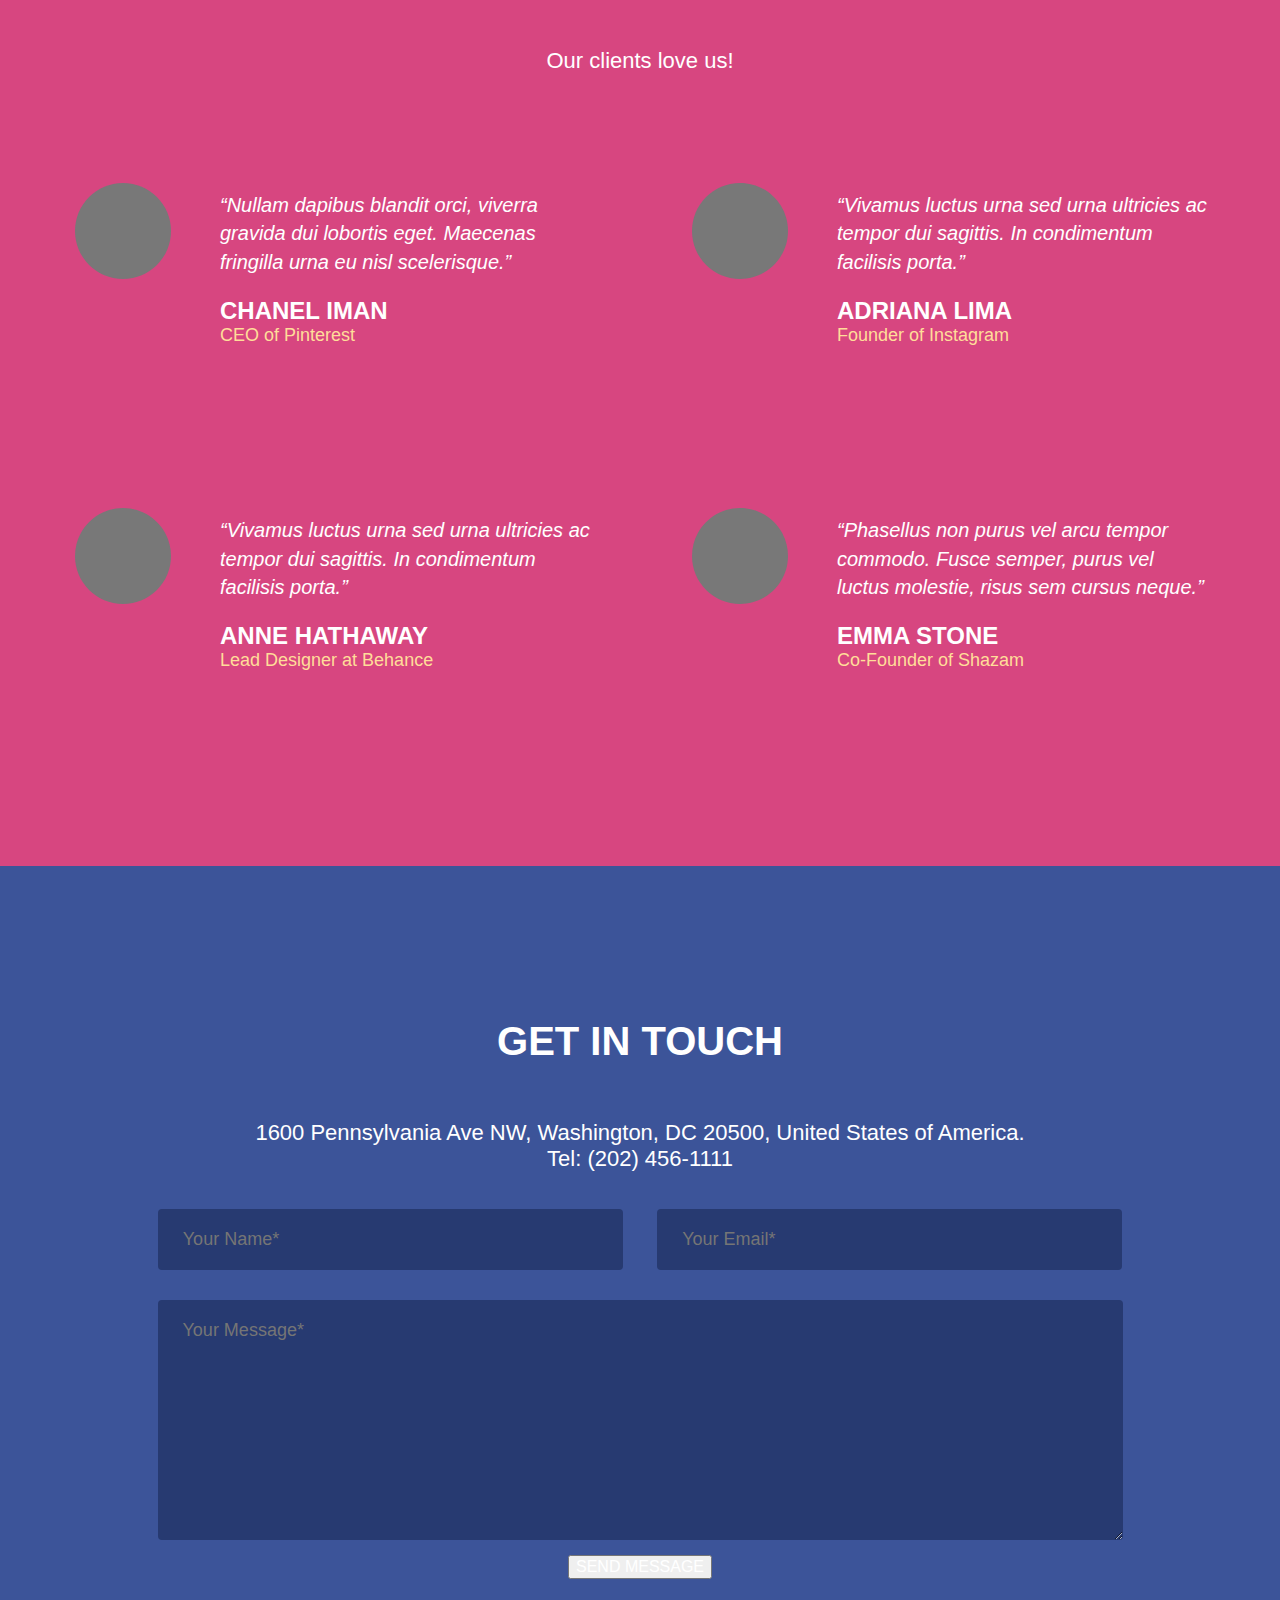
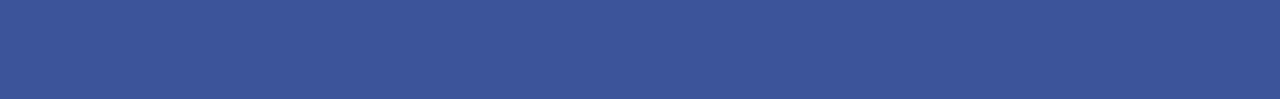
==== commit 00f45ce0: "added section-form inputs and textarea" ====
--- a/index.html
+++ b/index.html
@@ -423,6 +423,24 @@
                 </div>
             </div>
         </section>
+        <section class="section-form">
+            <h2 class="section-form__title">GET IN TOUCH</h2>
+            <p class="section-form__text">
+                1600 Pennsylvania Ave NW, Washington, DC 20500, United States of
+                America. Tel: (202) 456-1111
+            </p>
+            <form class="section-form__form form">
+                <div class="form__info">
+                    <input placeholder="Your Name*" class="info__name" />
+                    <input placeholder="Your Email*" class="info__email" />
+                </div>
+                <textarea
+                    placeholder="Your Message*"
+                    class="form__massage"
+                ></textarea>
+                <button class="form__button">SEND MESSAGE</button>
+            </form>
+        </section>
         <script type="text/javascript" src="js/main.js"></script>
     </body>
 </html>
--- a/css/main.css
+++ b/css/main.css
@@ -287,7 +287,7 @@
   flex-direction: column;
   background-color: #d74680;
   color: white;
-  padding: 120px 50px;
+  padding: 120px 10px;
 }
 
 .section-reviews__title {
@@ -339,6 +339,75 @@
 .review__text-container {
 }
 
+.section-form {
+  background-color: #3c5499;
+  display: flex;
+  justify-content: center;
+  flex-direction: column;
+  color: white;
+  padding: 120px 100px;
+}
+
+.section-form__title {
+  text-align: center;
+  font-size: 40px;
+}
+
+.section-form__text {
+  text-align: center;
+  font-size: 22px;
+  max-width: 800px;
+  margin-left: auto;
+  margin-right: auto;
+}
+
+.section-form__form {
+  display: flex;
+  align-items: center;
+  flex-direction: column;
+}
+
+.section-form__info {
+}
+
+.info__name {
+  background-color: #273a71;
+  margin: 15px;
+  font-size: 18px;
+  padding: 20px 25px;
+  border: none;
+  border-radius: 4px;
+  width: 415px;
+}
+
+.info__email {
+  background-color: #273a71;
+  margin: 15px;
+  font-size: 18px;
+  padding: 20px 25px;
+  border: none;
+  border-radius: 4px;
+  width: 415px;
+}
+
+.form__massage {
+  background-color: #273a71;
+  margin: 15px;
+  font-size: 18px;
+  padding: 20px 25px;
+  border: none;
+  border-radius: 4px;
+  width: 915px;
+  height: 200px;
+}
+
+/* .form__button {
+  border-radius: 4px;
+  background-color: #30bae7;
+  padding: 28px 85px;
+  margin-top: 70px;
+} */
+
 @media (max-width: 1366px) {
   .header {
     padding: 70px 100px;
@@ -396,6 +465,10 @@
     height: 135px;
   }
 
+  .section-reviews {
+    padding: 60px 10px;
+  }
+
   /* .section-services {
     padding: 120px 100px;
   } */
@@ -403,7 +476,7 @@
 
 @media (max-width: 767px) {
   .section-services {
-    padding: 120px 50px;
+    padding: 60px 50px;
   }
 
   .section-services__title {
@@ -454,6 +527,38 @@
   .section-portfolio__button {
     padding: 15px 25px;
     font-size: 16px;
+  }
+
+  .section-reviews {
+    padding: 60px 10px;
+  }
+
+  .section-reviews__title {
+    font-size: 36px;
+  }
+
+  .section-reviews__text {
+    font-size: 18px;
+  }
+
+  .reviews-container__review {
+    margin: 50px;
+  }
+
+  .text-container__text {
+    font-size: 18px;
+  }
+
+  .text-container__name {
+    font-size: 22px;
+  }
+
+  .text-container__profession {
+    font-size: 18px;
+  }
+
+  .review__img img {
+    width: 80px;
   }
 }
 
@@ -536,4 +641,48 @@
     padding: 13px 10px;
     font-size: 14px;
   }
-}
+
+  .section-reviews {
+    padding: 60px 20px;
+  }
+
+  .section-reviews__title {
+    font-size: 18px;
+  }
+
+  .section-reviews__text {
+    font-size: 16px;
+  }
+
+  .reviews-container__review {
+    margin: 25px;
+  }
+
+  .text-container__text {
+    font-size: 16px;
+  }
+
+  .text-container__name {
+    font-size: 18px;
+  }
+
+  .text-container__profession {
+    font-size: 16px;
+  }
+
+  .review__img {
+    margin-right: 10px;
+  }
+
+  .review__img img {
+    width: 60px;
+  }
+
+  .reviews-container__review {
+    margin-right: 0px;
+  }
+
+  .review__img {
+    padding-top: 20px;
+  }
+}
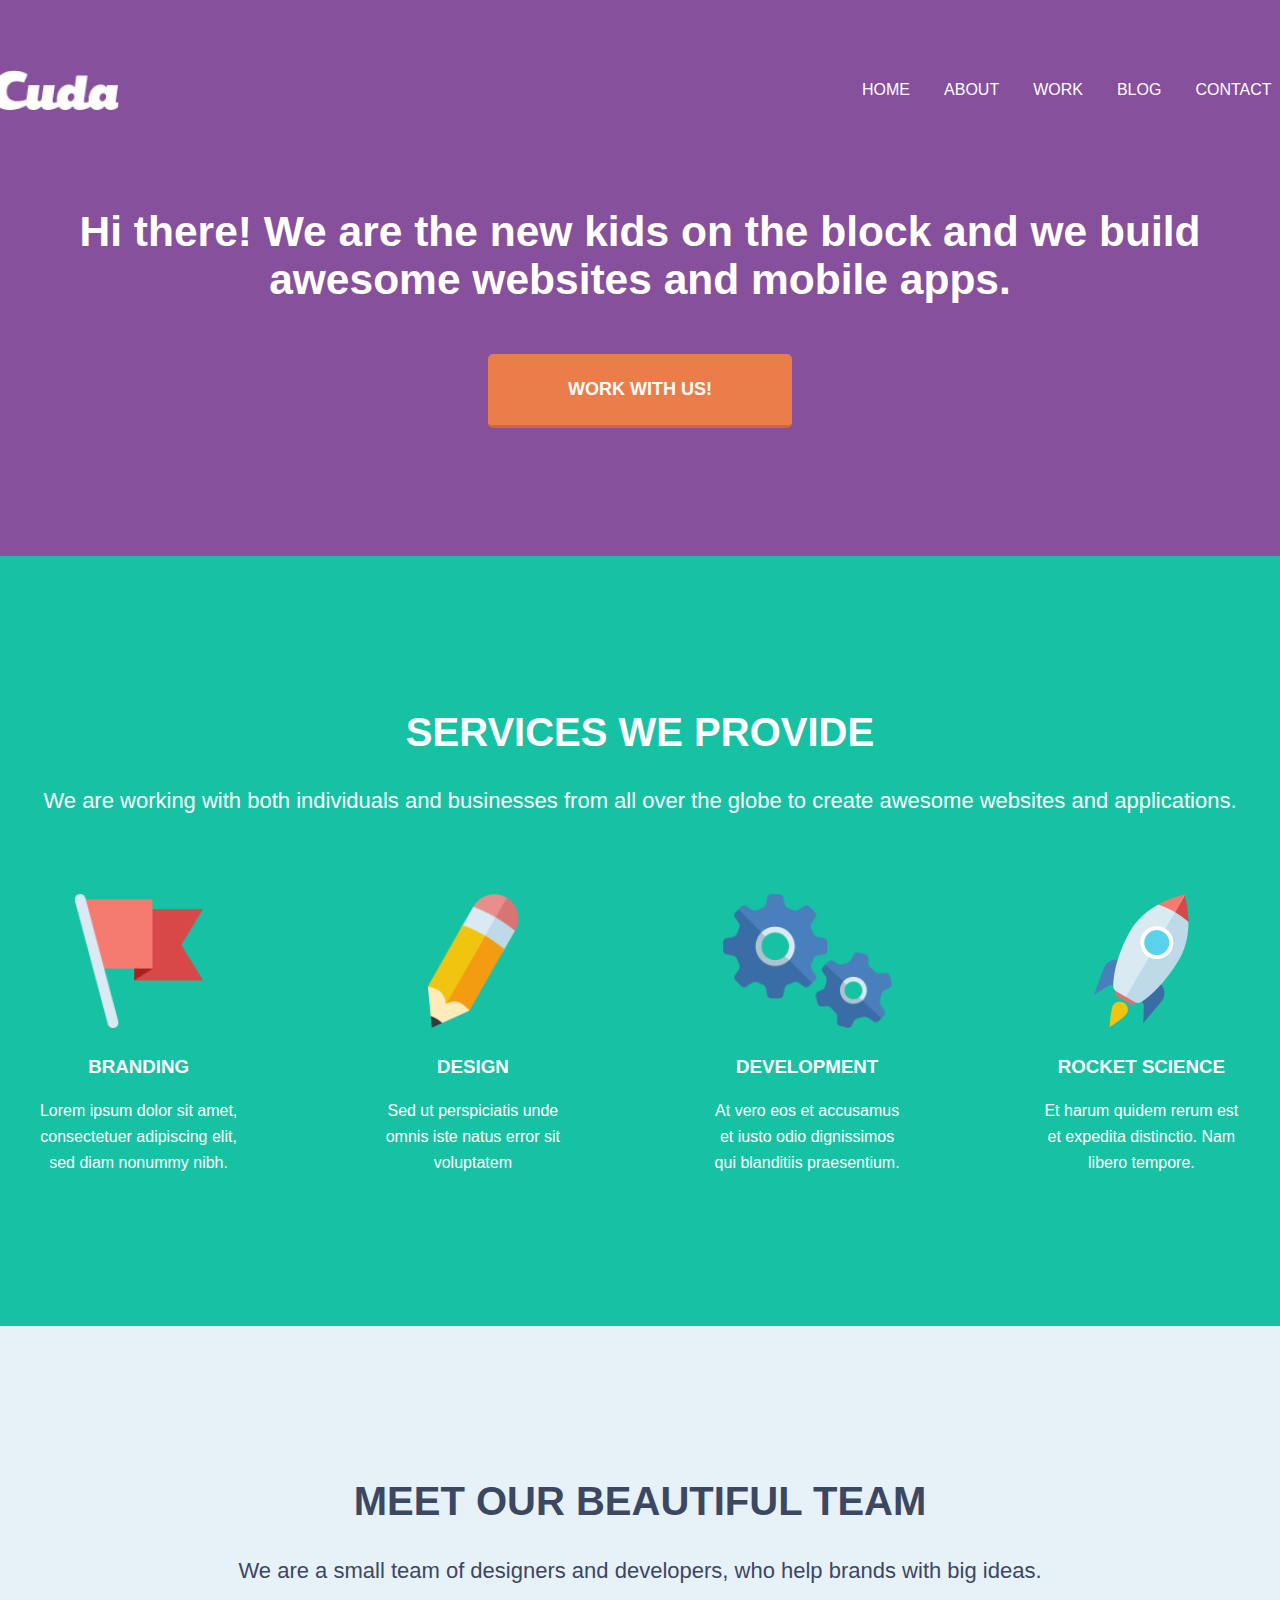
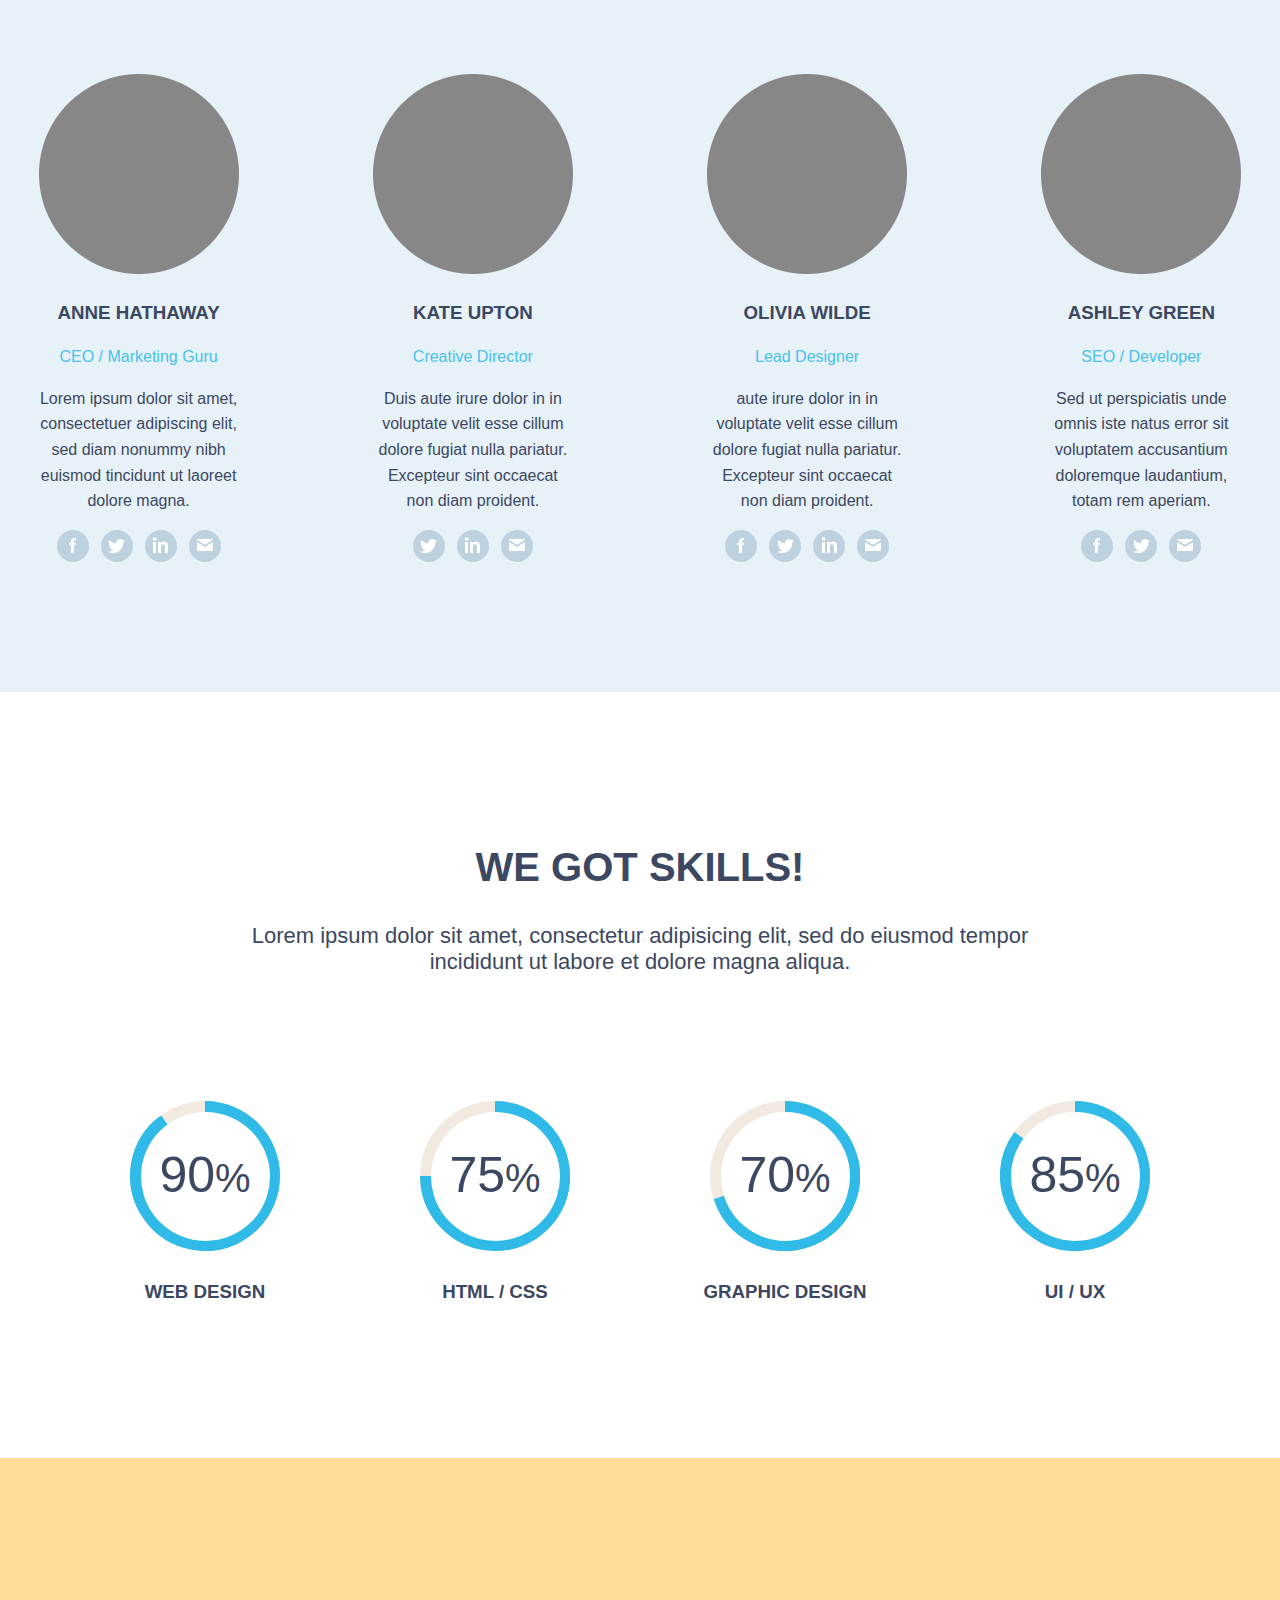
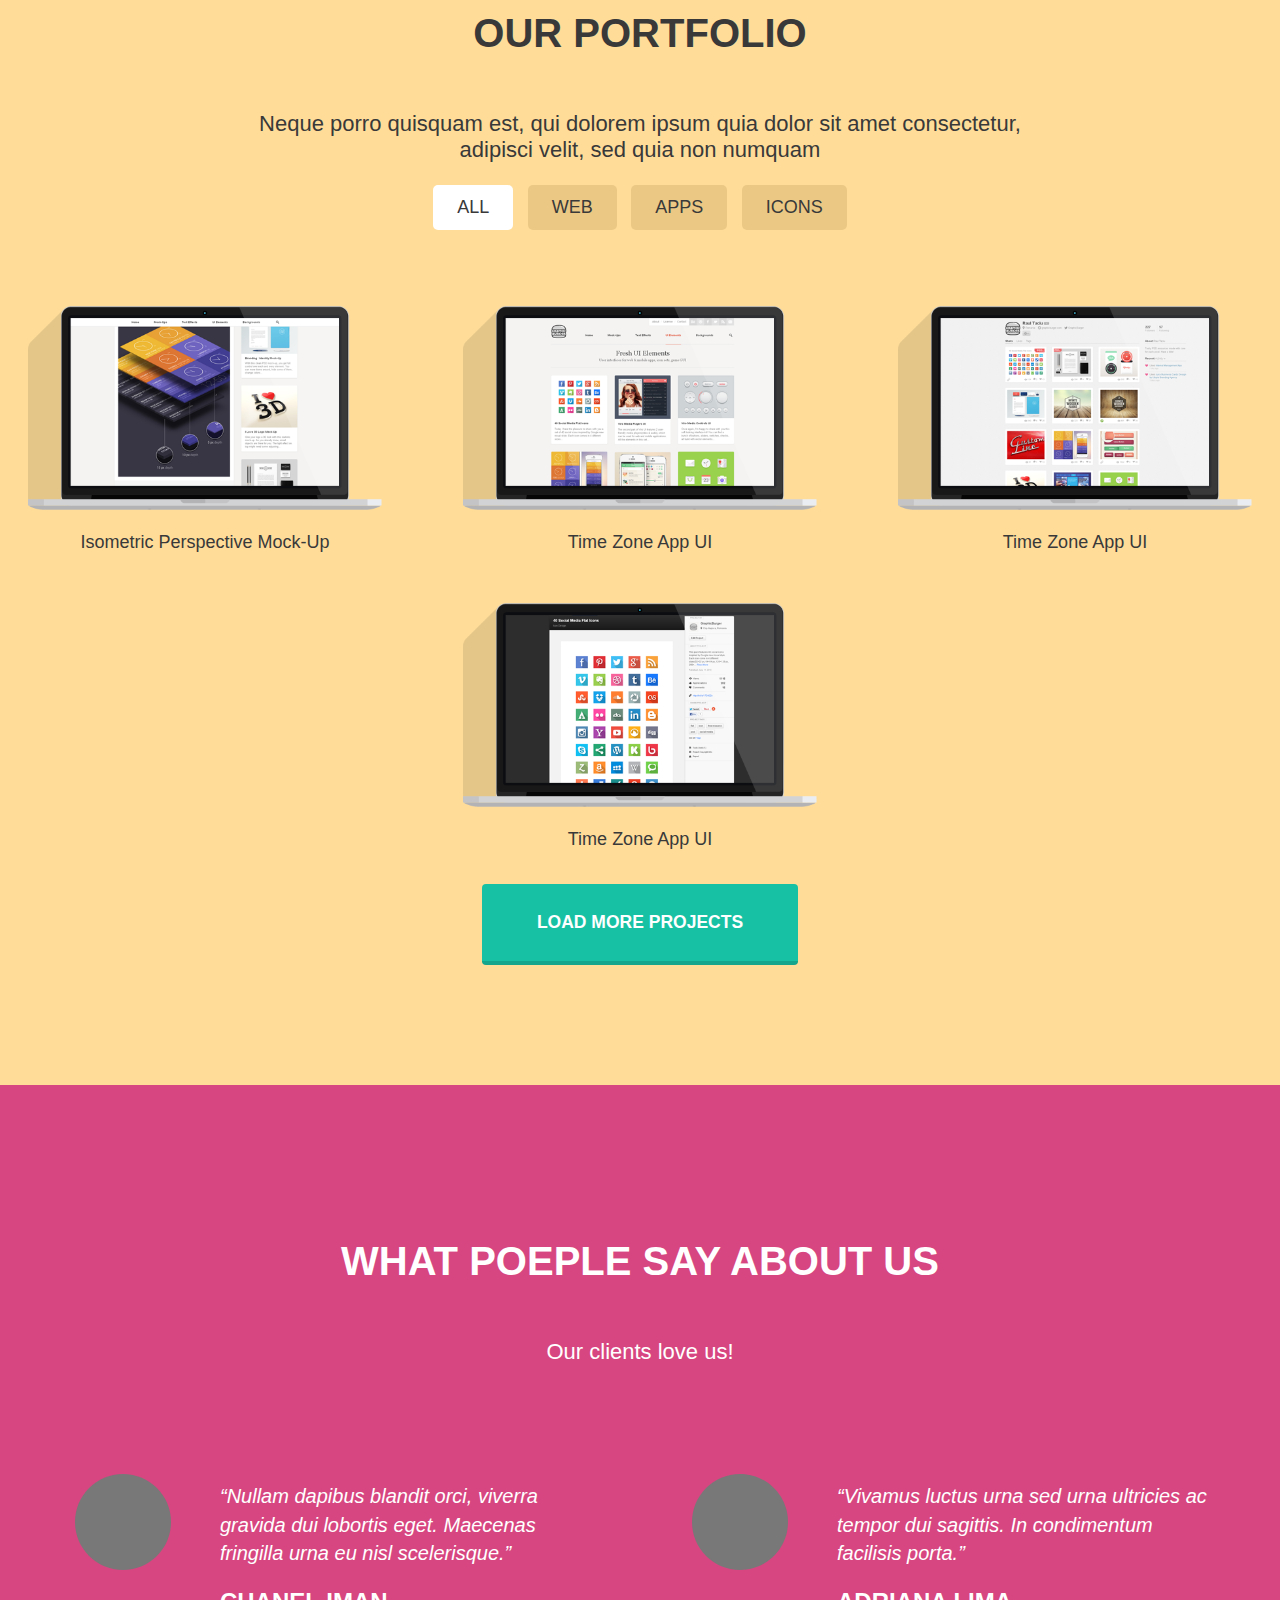
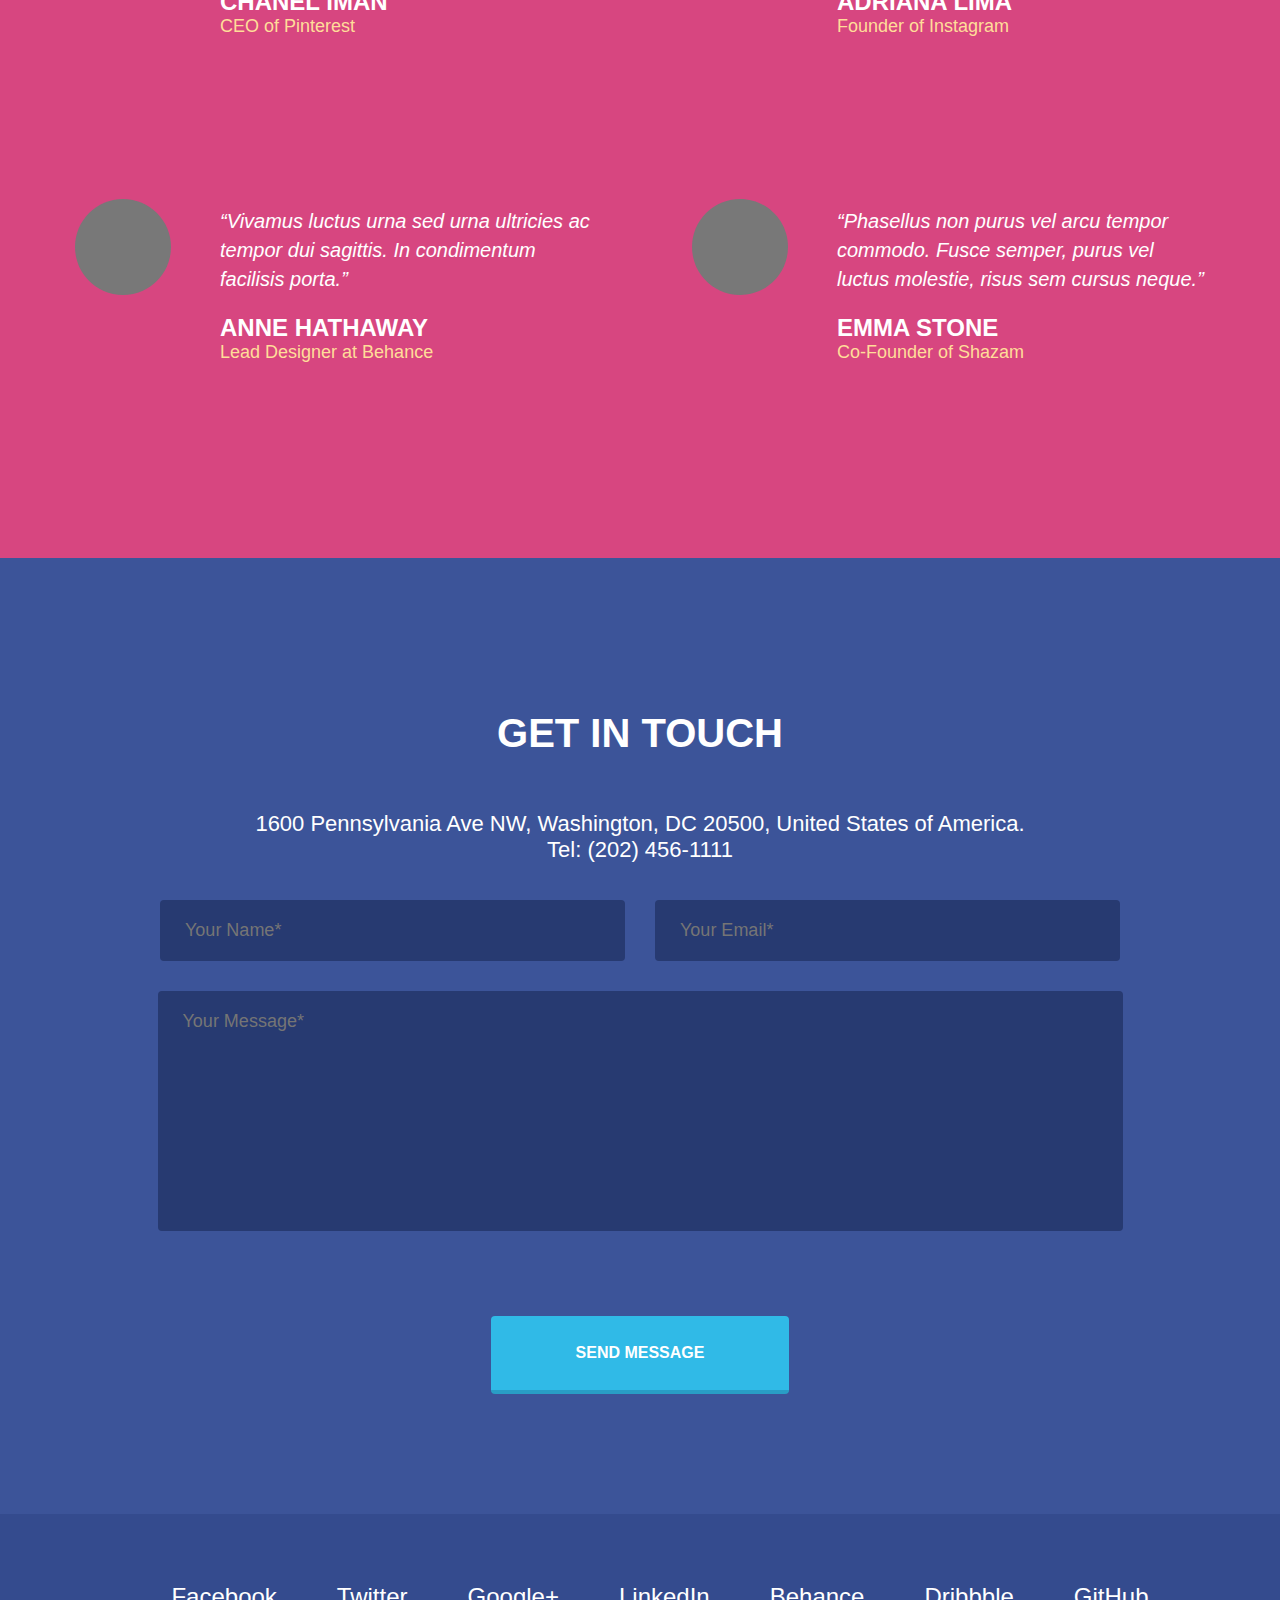
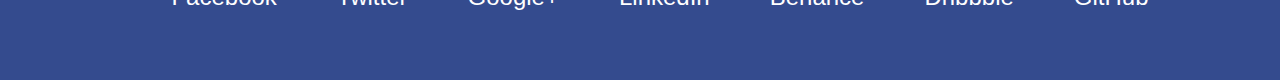
==== commit 4725205c: "added footer" ====
--- a/index.html
+++ b/index.html
@@ -441,6 +441,17 @@
                 <button class="form__button">SEND MESSAGE</button>
             </form>
         </section>
+        <footer class="footer">
+            <ul class="footer__footer-menu footer-menu">
+                <li><a class="footer-menu__item">Facebook</a></li>
+                <li><a class="footer-menu__item">Twitter</a></li>
+                <li><a class="footer-menu__item">Google+</a></li>
+                <li><a class="footer-menu__item">LinkedIn</a></li>
+                <li><a class="footer-menu__item">Behance</a></li>
+                <li><a class="footer-menu__item">Dribbble</a></li>
+                <li><a class="footer-menu__item">GitHub</a></li>
+            </ul>
+        </footer>
         <script type="text/javascript" src="js/main.js"></script>
     </body>
 </html>
--- a/css/burger.css
+++ b/css/burger.css
@@ -92,6 +92,7 @@
   margin: -100px 0 0 0px;
   padding: 50px;
   padding-top: 200px;
+  display: none;
 
   background: #9f65b5;
   list-style-type: none;
--- a/css/main.css
+++ b/css/main.css
@@ -1,8 +1,8 @@
 @import "./normalize.min.css";
 
-html {
+/* html {
   min-width: 320px;
-}
+} */
 
 li {
   list-style-type: none;
@@ -359,6 +359,7 @@
   max-width: 800px;
   margin-left: auto;
   margin-right: auto;
+  padding: 0 15px;
 }
 
 .section-form__form {
@@ -367,7 +368,10 @@
   flex-direction: column;
 }
 
-.section-form__info {
+.form__info {
+  display: flex;
+  flex-wrap: wrap;
+  justify-content: center;
 }
 
 .info__name {
@@ -399,14 +403,40 @@
   border-radius: 4px;
   width: 915px;
   height: 200px;
-}
-
-/* .form__button {
+  resize: none;
+}
+
+.form__button {
+  border: none;
+  border-bottom: 4px solid #299ec5;
   border-radius: 4px;
   background-color: #30bae7;
   padding: 28px 85px;
   margin-top: 70px;
-} */
+  font-weight: 600;
+}
+
+.footer {
+  display: flex;
+  justify-content: center;
+  background-color: #344b8e;
+  padding: 45px 210px;
+  color: white;
+  font-size: 24px;
+}
+
+.footer__footer-menu {
+  display: flex;
+}
+
+.footer-menu__item {
+  margin: 0 30px;
+}
+
+.footer-menu__item:hover {
+  color: #30bae7;
+  cursor: pointer;
+}
 
 @media (max-width: 1366px) {
   .header {
@@ -429,11 +459,15 @@
     max-width: 355px;
     max-height: 205px;
   }
+
+  .section-form {
+    padding: 120px 5px;
+  }
 }
 
 @media (max-width: 1023px) {
   .header {
-    padding: 70px 80px;
+    padding: 70px 70px;
   }
 
   .section-welcome {
@@ -469,6 +503,22 @@
     padding: 60px 10px;
   }
 
+  .section-form__text {
+    max-width: 650px;
+  }
+
+  .info__name {
+    width: 275px;
+  }
+
+  .info__email {
+    width: 275px;
+  }
+
+  .form__massage {
+    width: 635px;
+  }
+
   /* .section-services {
     padding: 120px 100px;
   } */
@@ -476,7 +526,7 @@
 
 @media (max-width: 767px) {
   .section-services {
-    padding: 60px 50px;
+    padding: 60px 35px;
   }
 
   .section-services__title {
@@ -488,7 +538,7 @@
   }
 
   .section-team {
-    padding: 60px 50px;
+    padding: 60px 35px;
   }
 
   .section-team__title {
@@ -512,6 +562,10 @@
     font-size: 16px;
   }
 
+  .section-skill {
+    padding: 60px 5px;
+  }
+
   .section-skill__title {
     font-size: 36px;
   }
@@ -559,6 +613,36 @@
 
   .review__img img {
     width: 80px;
+  }
+
+  .info__name {
+    width: 435px;
+  }
+
+  .info__email {
+    width: 435px;
+  }
+
+  .form__massage {
+    width: 435px;
+  }
+
+  .section-form__title {
+    font-size: 36px;
+  }
+
+  .section-form__text {
+    font-size: 18px;
+  }
+
+  .form__button {
+    padding: 15px 25px;
+    font-size: 16px;
+    margin-top: 40px;
+  }
+
+  .section-form {
+    padding: 60px 5px;
   }
 }
 
@@ -606,6 +690,7 @@
   }
 
   .section-welcome__big-button {
+    padding: 12px 25px;
   }
 
   .section-skill__title {
@@ -617,7 +702,7 @@
   }
 
   .section-portfolio {
-    padding: 60px 50px;
+    padding: 60px 25px;
   }
 
   .section-portfolio__title {
@@ -655,7 +740,7 @@
   }
 
   .reviews-container__review {
-    margin: 25px;
+    margin: 25px 0px;
   }
 
   .text-container__text {
@@ -678,11 +763,41 @@
     width: 60px;
   }
 
-  .reviews-container__review {
-    margin-right: 0px;
-  }
-
   .review__img {
     padding-top: 20px;
   }
-}
+
+  .section-form__title {
+    font-size: 18px;
+  }
+
+  .section-form__text {
+    font-size: 16px;
+    padding: 0 10px;
+  }
+
+  .info__name {
+    width: 215px;
+    font-size: 16px;
+    margin: 8px 15px;
+  }
+
+  .info__email {
+    width: 215px;
+    font-size: 16px;
+    margin: 8px 15px;
+  }
+
+  .form__massage {
+    width: 215px;
+    font-size: 16px;
+    height: 80px;
+    margin: 8px 15px;
+  }
+
+  .form__button {
+    font-size: 14px;
+    padding: 13px 10px;
+    margin-top: 20px;
+  }
+}
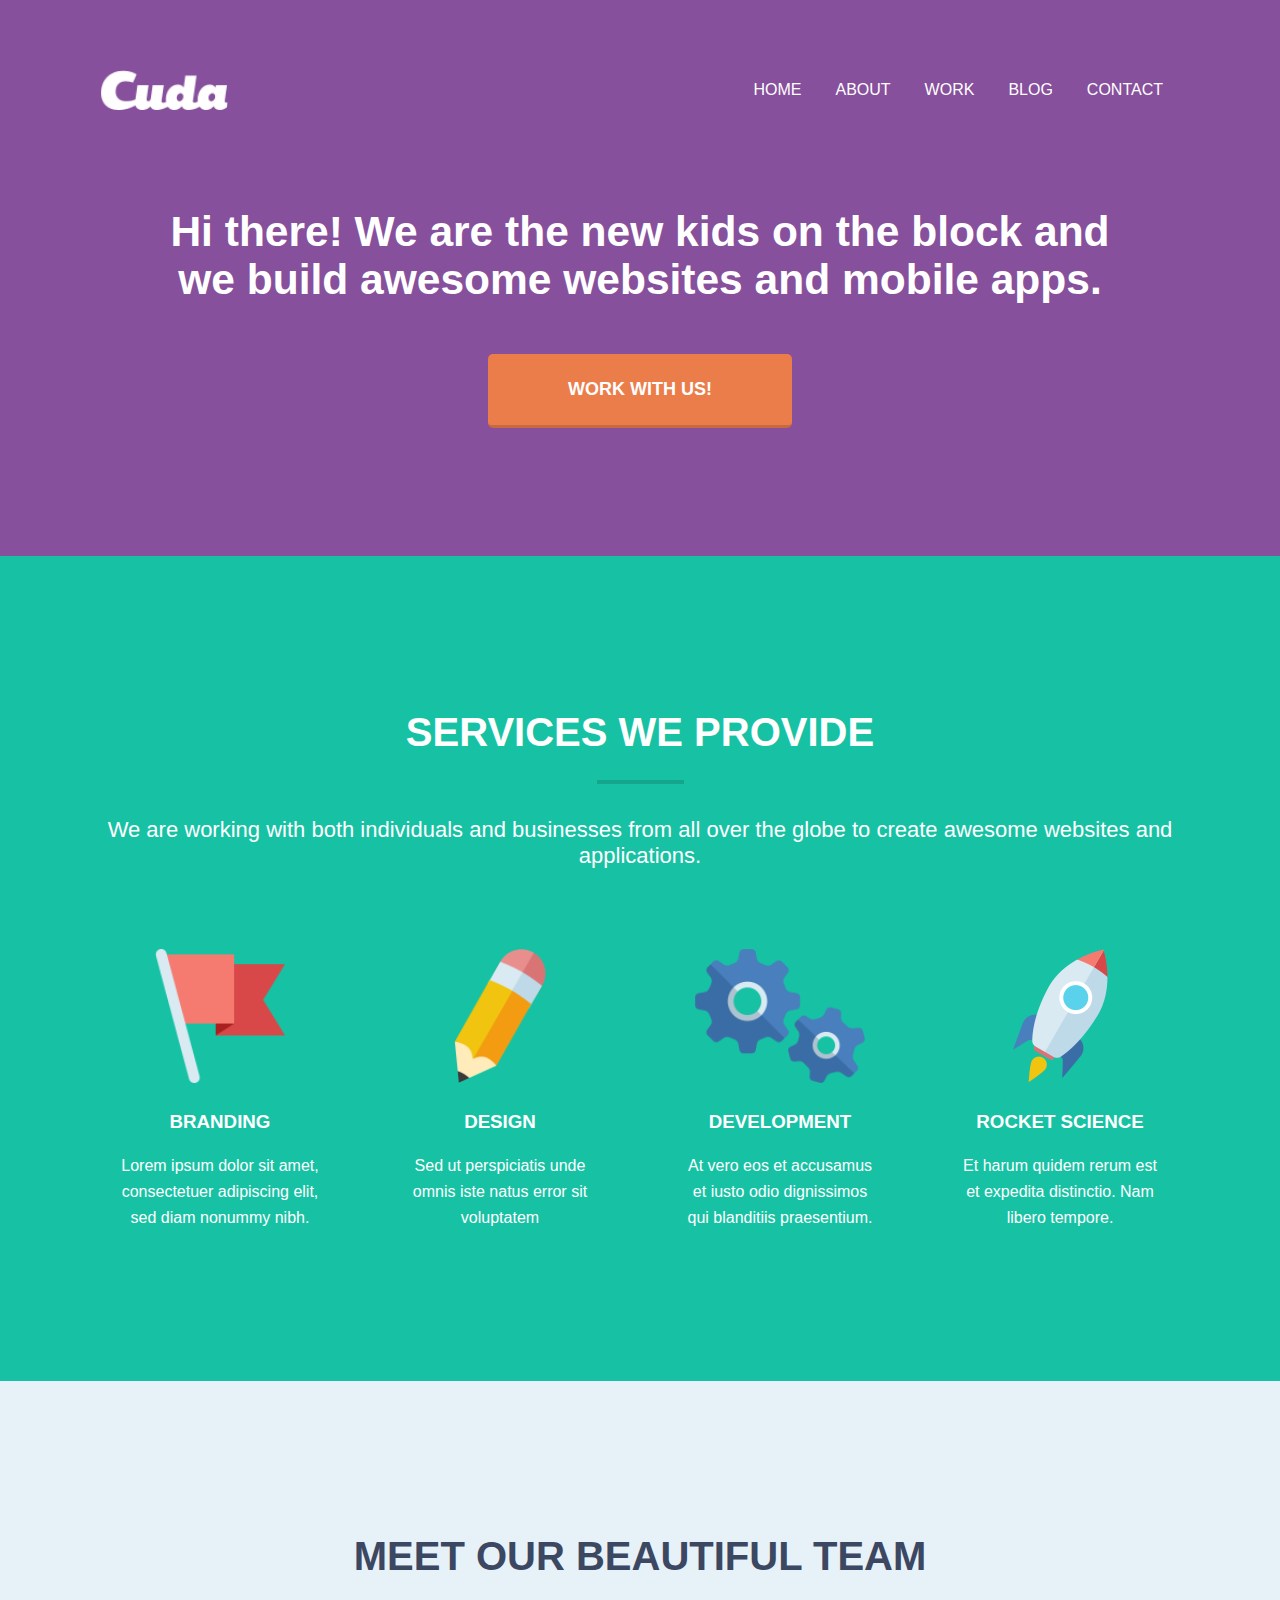
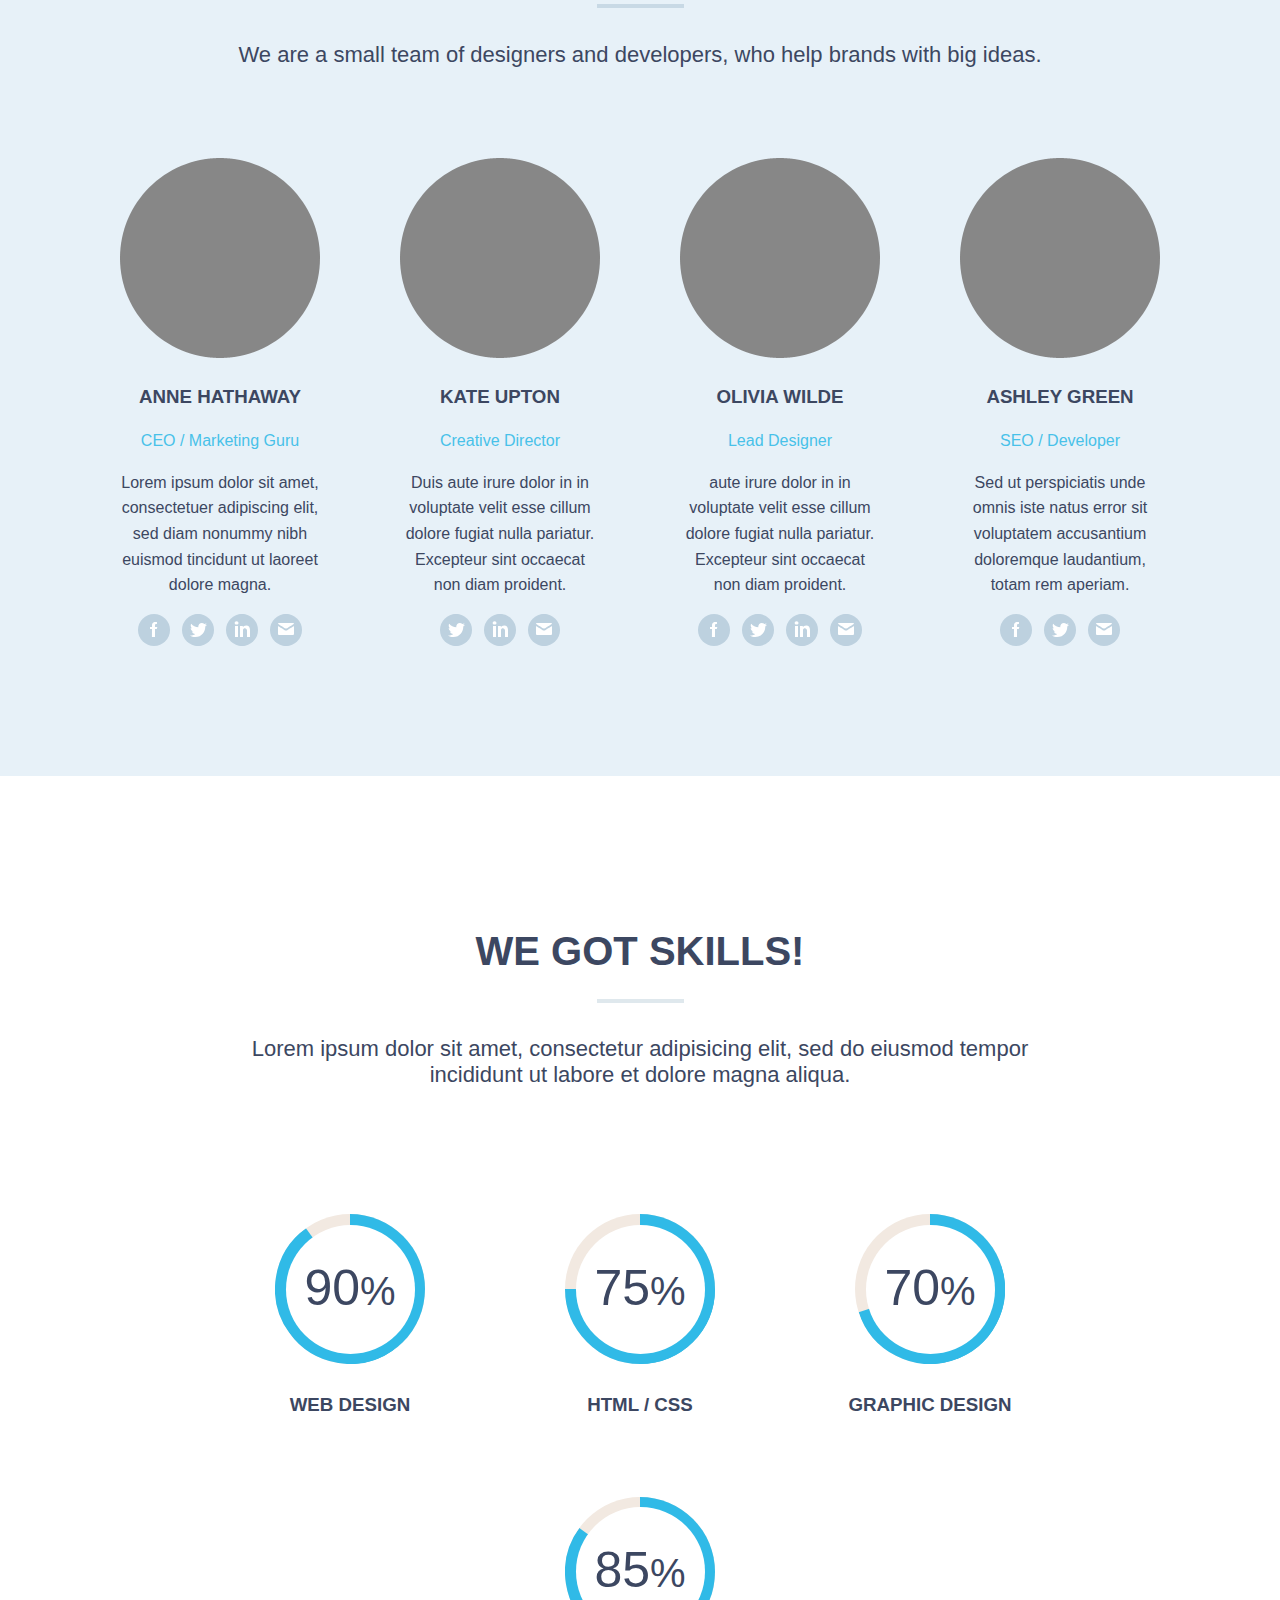
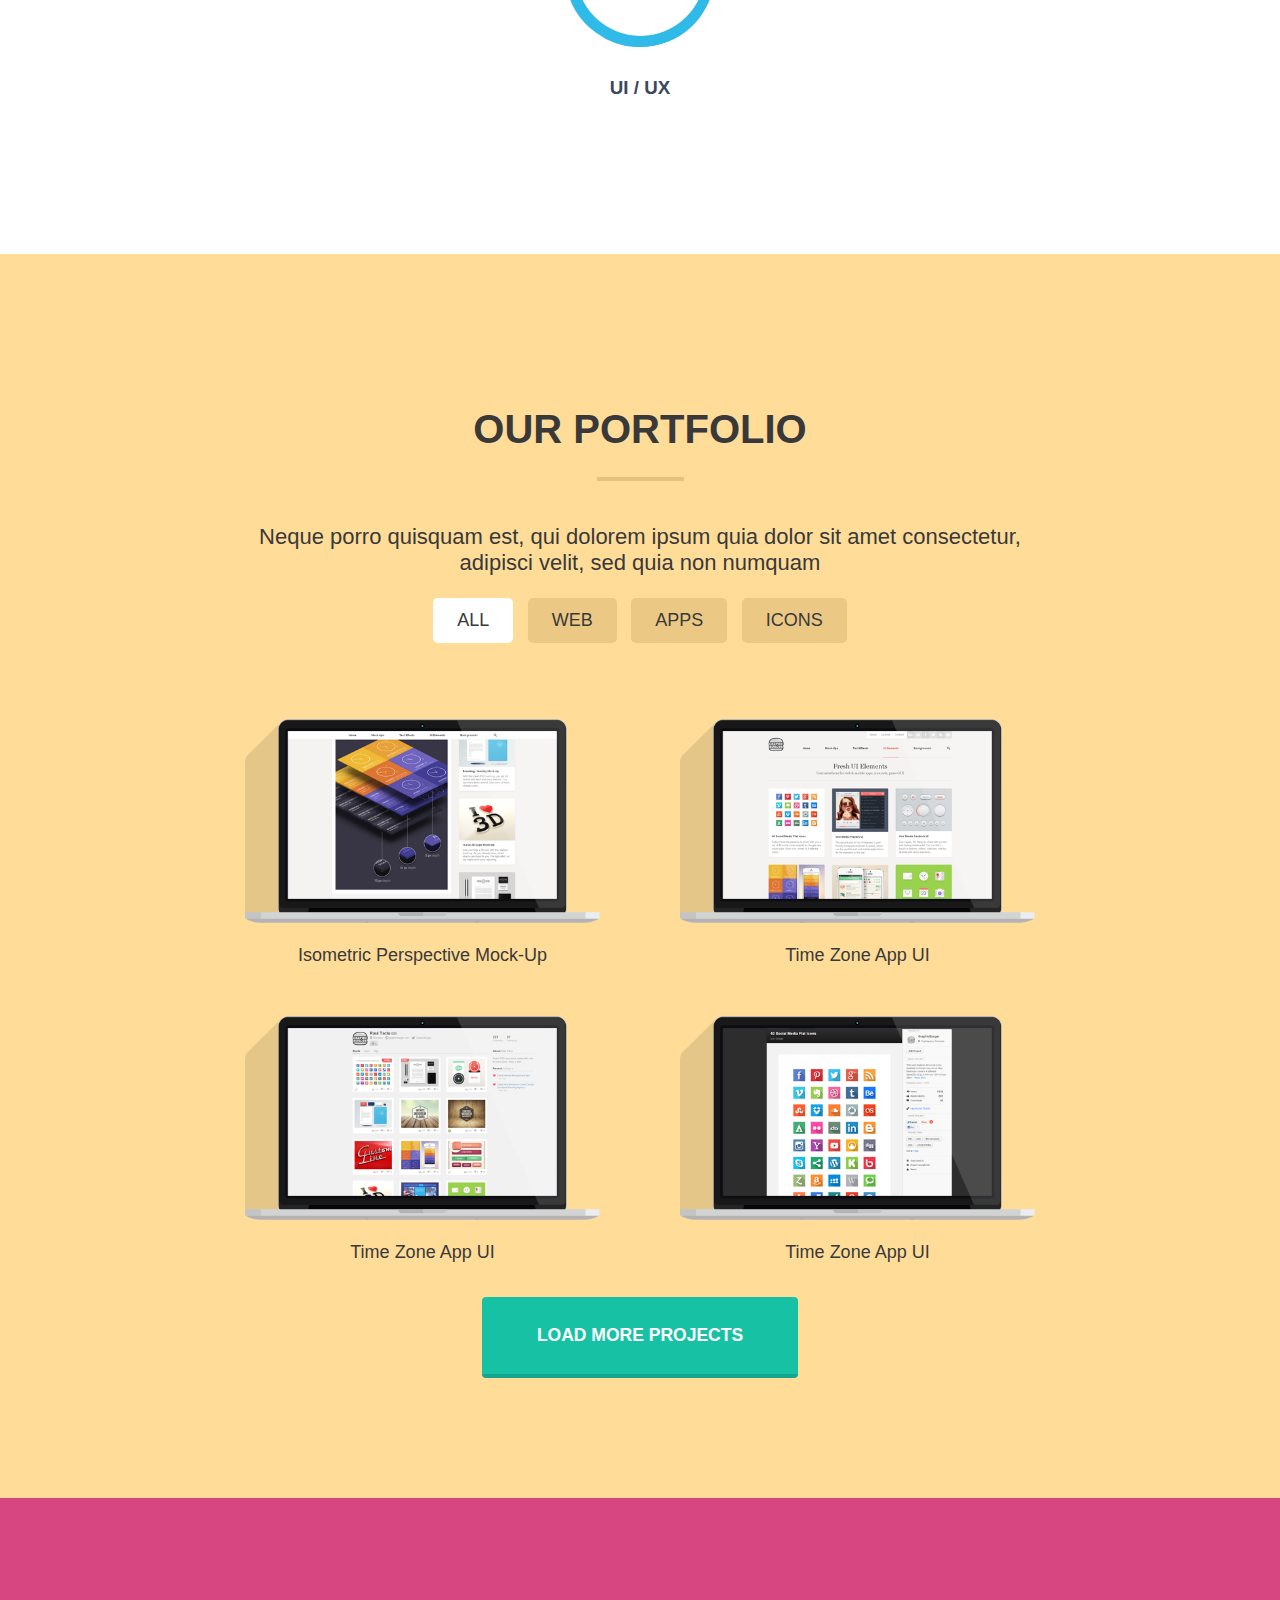
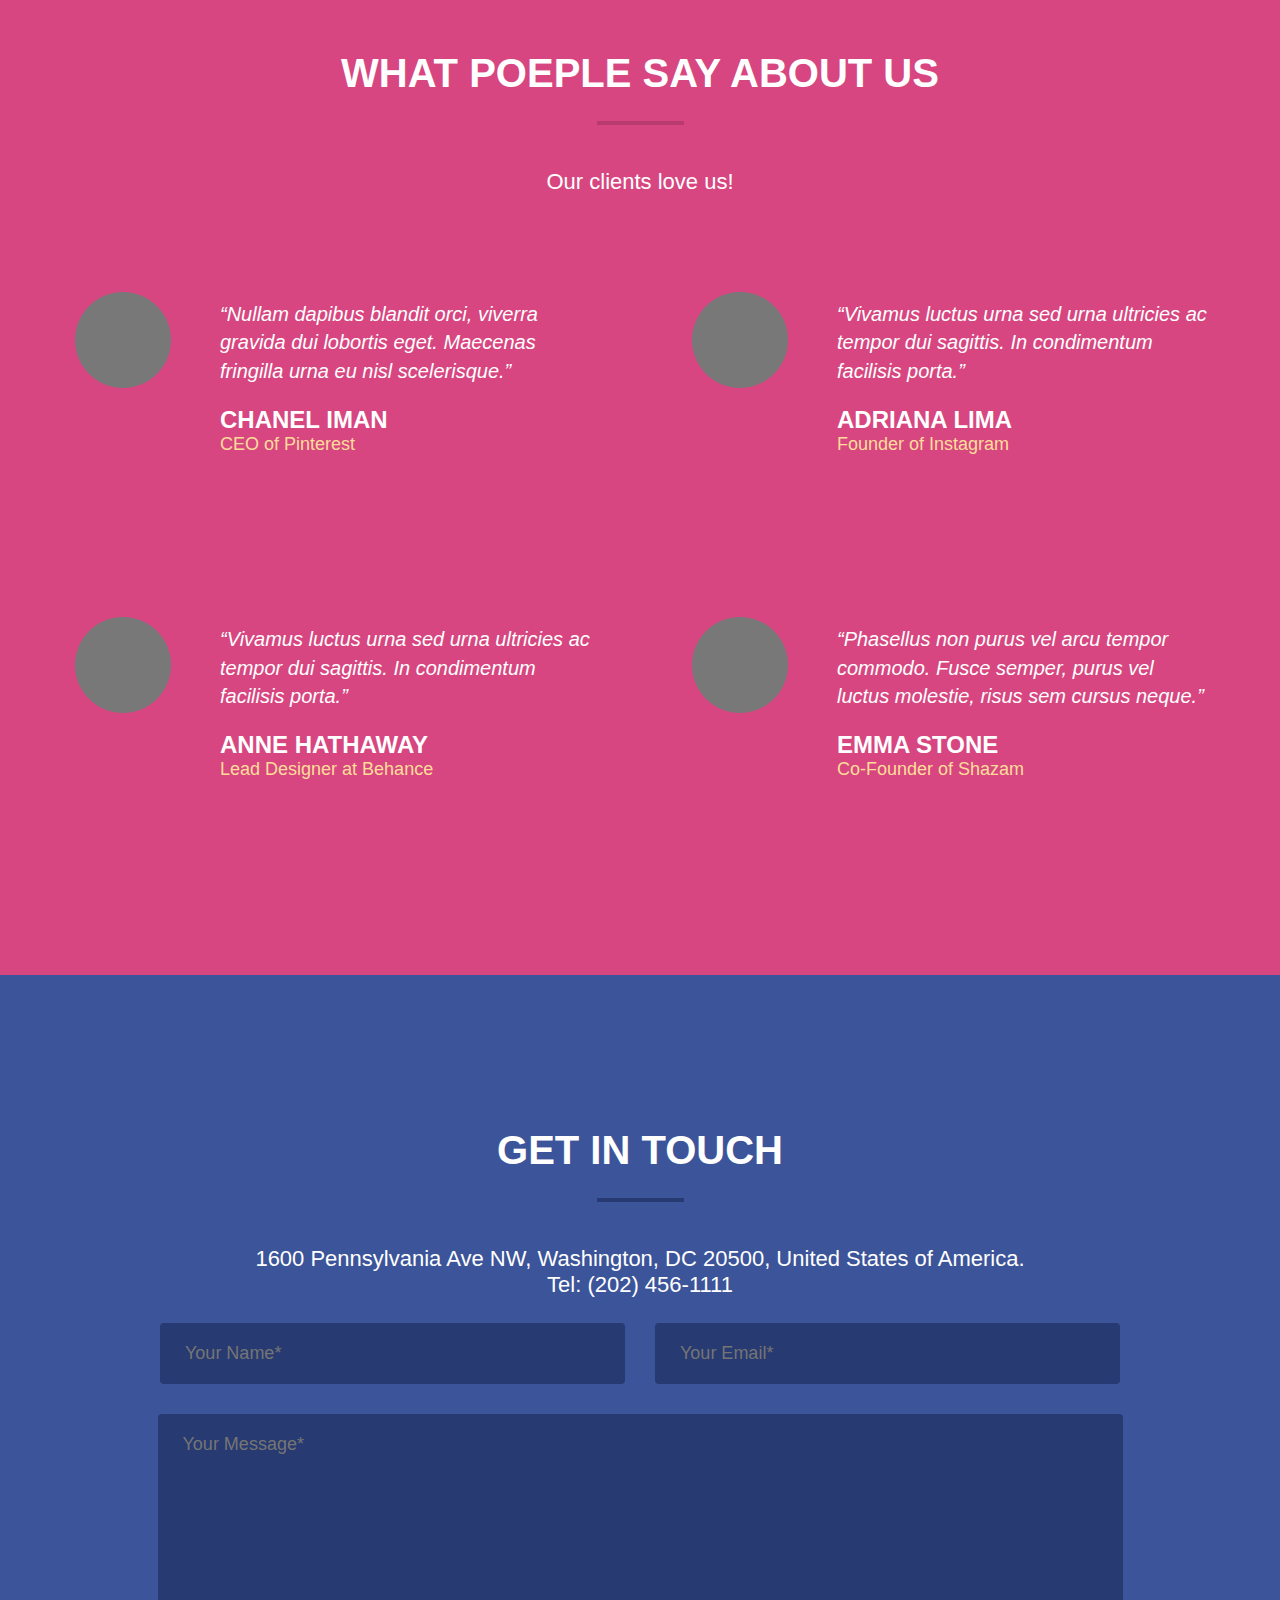
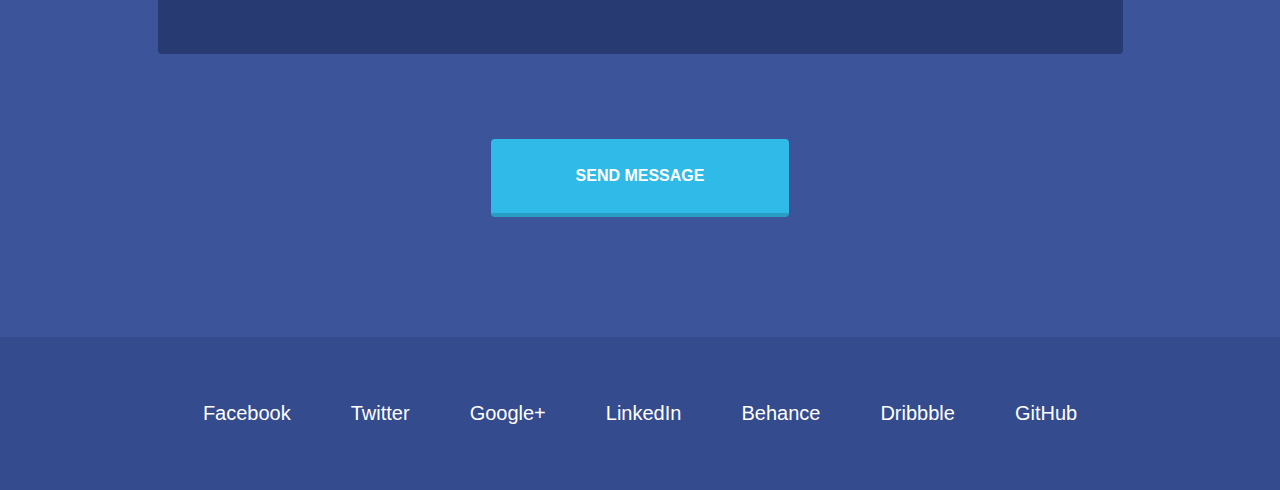
==== commit e5eb23db: "horizontal line added after title" ====
--- a/index.html
+++ b/index.html
@@ -13,7 +13,7 @@
         <header class="header">
             <img class="header__logo" src="./img/logo@1X.png" />
             <nav class="header__nav">
-                <ul class="header__main-menu menu">
+                <ul class="header__main-menu main-menu">
                     <li class="main-menu__item">HOME</li>
                     <li class="main-menu__item">ABOUT</li>
                     <li class="main-menu__item">WORK</li>
@@ -21,7 +21,7 @@
                     <li class="main-menu__item">CONTACT</li>
                 </ul>
             </nav>
-            <nav role="navigation" class="header__burger-nav">
+            <nav role="navigation" class="header__burger-nav burger-nav">
                 <div id="menuToggle">
                     <input type="checkbox" />
                     <span></span>
@@ -119,9 +119,9 @@
                 We are a small team of designers and developers, who help brands
                 with big ideas.
             </p>
-            <div class="section-services__person-container person-container">
+            <div class="section-team__person-container person-container">
                 <div class="person-container__person person">
-                    <figure class="person__photo">
+                    <figure class="person__photo photo">
                         <img src="./img/Base@1X.png" />
                         <figcaption class="photo__caption">
                             <h3>ANNE HATHAWAY</h3>
@@ -157,7 +157,7 @@
                     </div>
                 </div>
                 <div class="person-container__person person">
-                    <figure class="person__photo">
+                    <figure class="person__photo photo">
                         <img src="./img/Base@1X.png" />
                         <figcaption class="photo__caption">
                             <h3>KATE UPTON</h3>
@@ -190,7 +190,7 @@
                     </div>
                 </div>
                 <div class="person-container__person person">
-                    <figure class="person__photo">
+                    <figure class="person__photo photo">
                         <img src="./img/Base@1X.png" />
                         <figcaption class="photo__caption">
                             <h3>OLIVIA WILDE</h3>
@@ -226,7 +226,7 @@
                     </div>
                 </div>
                 <div class="person-container__person person">
-                    <figure class="person__photo">
+                    <figure class="person__photo photo">
                         <img src="./img/Base@1X.png" />
                         <figcaption class="photo__caption">
                             <h3>ASHLEY GREEN</h3>
@@ -430,7 +430,7 @@
                 America. Tel: (202) 456-1111
             </p>
             <form class="section-form__form form">
-                <div class="form__info">
+                <div class="form__info info">
                     <input placeholder="Your Name*" class="info__name" />
                     <input placeholder="Your Email*" class="info__email" />
                 </div>
--- a/css/main.css
+++ b/css/main.css
@@ -1,8 +1,10 @@
 @import "./normalize.min.css";
 
-/* html {
-  min-width: 320px;
-} */
+.scroll-hide {
+  margin: 0;
+  height: 100%;
+  overflow: hidden;
+}
 
 li {
   list-style-type: none;
@@ -81,6 +83,7 @@
 
 .big-button:hover {
   cursor: pointer;
+  background-color: #c86a40;
 }
 
 .section-services {
@@ -93,6 +96,15 @@
   font-size: 40px;
   font-weight: bold;
   text-align: center;
+}
+
+.section-services__title::after {
+  display: block;
+  content: "";
+  background-color: #14a58c;
+  width: 87px;
+  height: 4px;
+  margin: 25px auto 0 auto;
 }
 
 .section-services__cooperation {
@@ -142,6 +154,15 @@
   text-align: center;
 }
 
+.section-team__title::after {
+  display: block;
+  content: "";
+  background-color: #c8d9e5;
+  width: 87px;
+  height: 4px;
+  margin: 25px auto 0 auto;
+}
+
 .section-team__about {
   font-size: 22px;
   text-align: center;
@@ -182,6 +203,11 @@
   margin: 0px 6px 0px 6px;
 }
 
+.social-container__circle:hover {
+  background-color: #99c3e0;
+  cursor: pointer;
+}
+
 .person__social-container {
   display: flex;
   justify-content: center;
@@ -200,6 +226,15 @@
   font-size: 40px;
   font-weight: bold;
   text-align: center;
+}
+
+.section-skill__title::after {
+  display: block;
+  content: "";
+  background-color: #dfe8ed;
+  width: 87px;
+  height: 4px;
+  margin: 25px auto 0 auto;
 }
 
 .section-skill__text {
@@ -232,12 +267,22 @@
   font-size: 40px;
 }
 
+.section-portfolio__title::after {
+  display: block;
+  content: "";
+  background-color: #e5c37f;
+  width: 87px;
+  height: 4px;
+  margin: 25px auto 0 auto;
+}
+
 .section-portfolio__text {
   text-align: center;
   font-size: 22px;
   max-width: 800px;
   margin-left: auto;
   margin-right: auto;
+  margin-top: 10px;
 }
 
 .section-portfolio-button-container {
@@ -252,6 +297,10 @@
   font-size: 18px;
   padding: 12px 24px;
   margin: 0 5px;
+}
+
+.button-container__button:hover {
+  background-color: #edb951;
 }
 
 .button-container__button:first-child {
@@ -281,6 +330,10 @@
   font-weight: bold;
 }
 
+.section-portfolio__button:hover {
+  background-color: #14a58c;
+}
+
 .section-reviews {
   display: flex;
   justify-content: center;
@@ -295,12 +348,20 @@
   font-size: 40px;
 }
 
+.section-reviews__title::after {
+  display: block;
+  content: "";
+  background-color: #b73c6d;
+  width: 87px;
+  height: 4px;
+  margin: 25px auto 0 auto;
+}
+
 .section-reviews__text {
   text-align: center;
   font-size: 22px;
   max-width: 800px;
-  margin-left: auto;
-  margin-right: auto;
+  margin: 10px auto;
 }
 
 .section-reviews__reviews-container {
@@ -353,12 +414,20 @@
   font-size: 40px;
 }
 
+.section-form__title::after {
+  display: block;
+  content: "";
+  background-color: #273a71;
+  width: 87px;
+  height: 4px;
+  margin: 25px auto 0 auto;
+}
+
 .section-form__text {
   text-align: center;
   font-size: 22px;
   max-width: 800px;
-  margin-left: auto;
-  margin-right: auto;
+  margin: 10px auto;
   padding: 0 15px;
 }
 
@@ -416,17 +485,22 @@
   font-weight: 600;
 }
 
+.form__button:hover {
+  background-color: #299ec5;
+}
+
 .footer {
   display: flex;
   justify-content: center;
   background-color: #344b8e;
-  padding: 45px 210px;
+  padding: 45px 0px;
   color: white;
   font-size: 24px;
 }
 
 .footer__footer-menu {
   display: flex;
+  padding: 0px;
 }
 
 .footer-menu__item {
@@ -463,6 +537,10 @@
   .section-form {
     padding: 120px 5px;
   }
+
+  .footer {
+    font-size: 20px;
+  }
 }
 
 @media (max-width: 1023px) {
@@ -519,9 +597,13 @@
     width: 635px;
   }
 
-  /* .section-services {
-    padding: 120px 100px;
-  } */
+  .footer {
+    font-size: 18px;
+  }
+
+  .footer-menu__item {
+    margin: 0 15px;
+  }
 }
 
 @media (max-width: 767px) {
@@ -643,6 +725,11 @@
 
   .section-form {
     padding: 60px 5px;
+  }
+
+  .footer-menu__item {
+    margin: 0 5px;
+    font-size: 16px;
   }
 }
 
@@ -651,6 +738,7 @@
     padding-top: 60px;
     padding-bottom: 60px;
   }
+
   .section-services__title {
     font-size: 18px;
   }
@@ -800,4 +888,19 @@
     padding: 13px 10px;
     margin-top: 20px;
   }
-}
+
+  .footer {
+    padding: 30px 0;
+  }
+
+  .footer__footer-menu {
+    display: flex;
+    flex-wrap: wrap;
+    justify-content: center;
+  }
+
+  .footer-menu__item {
+    margin: 0 12px;
+    line-height: 30px;
+  }
+}
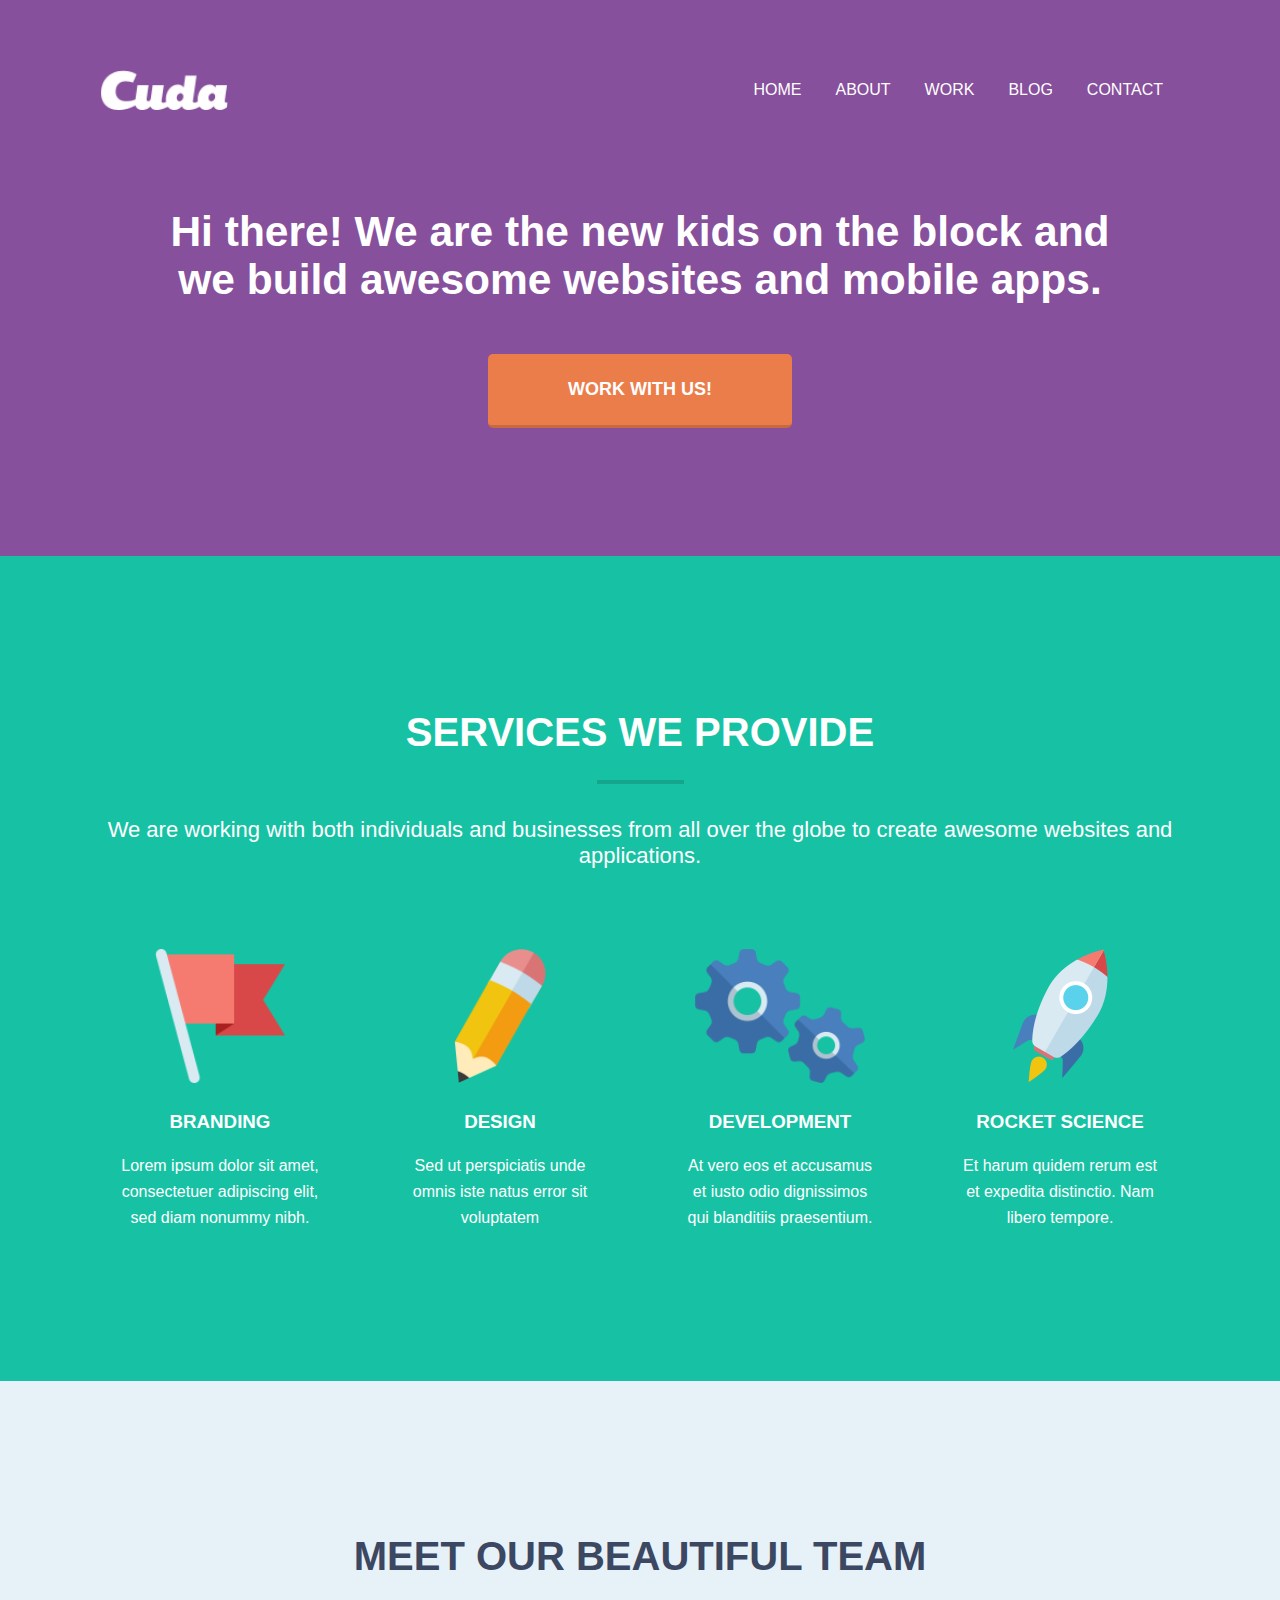
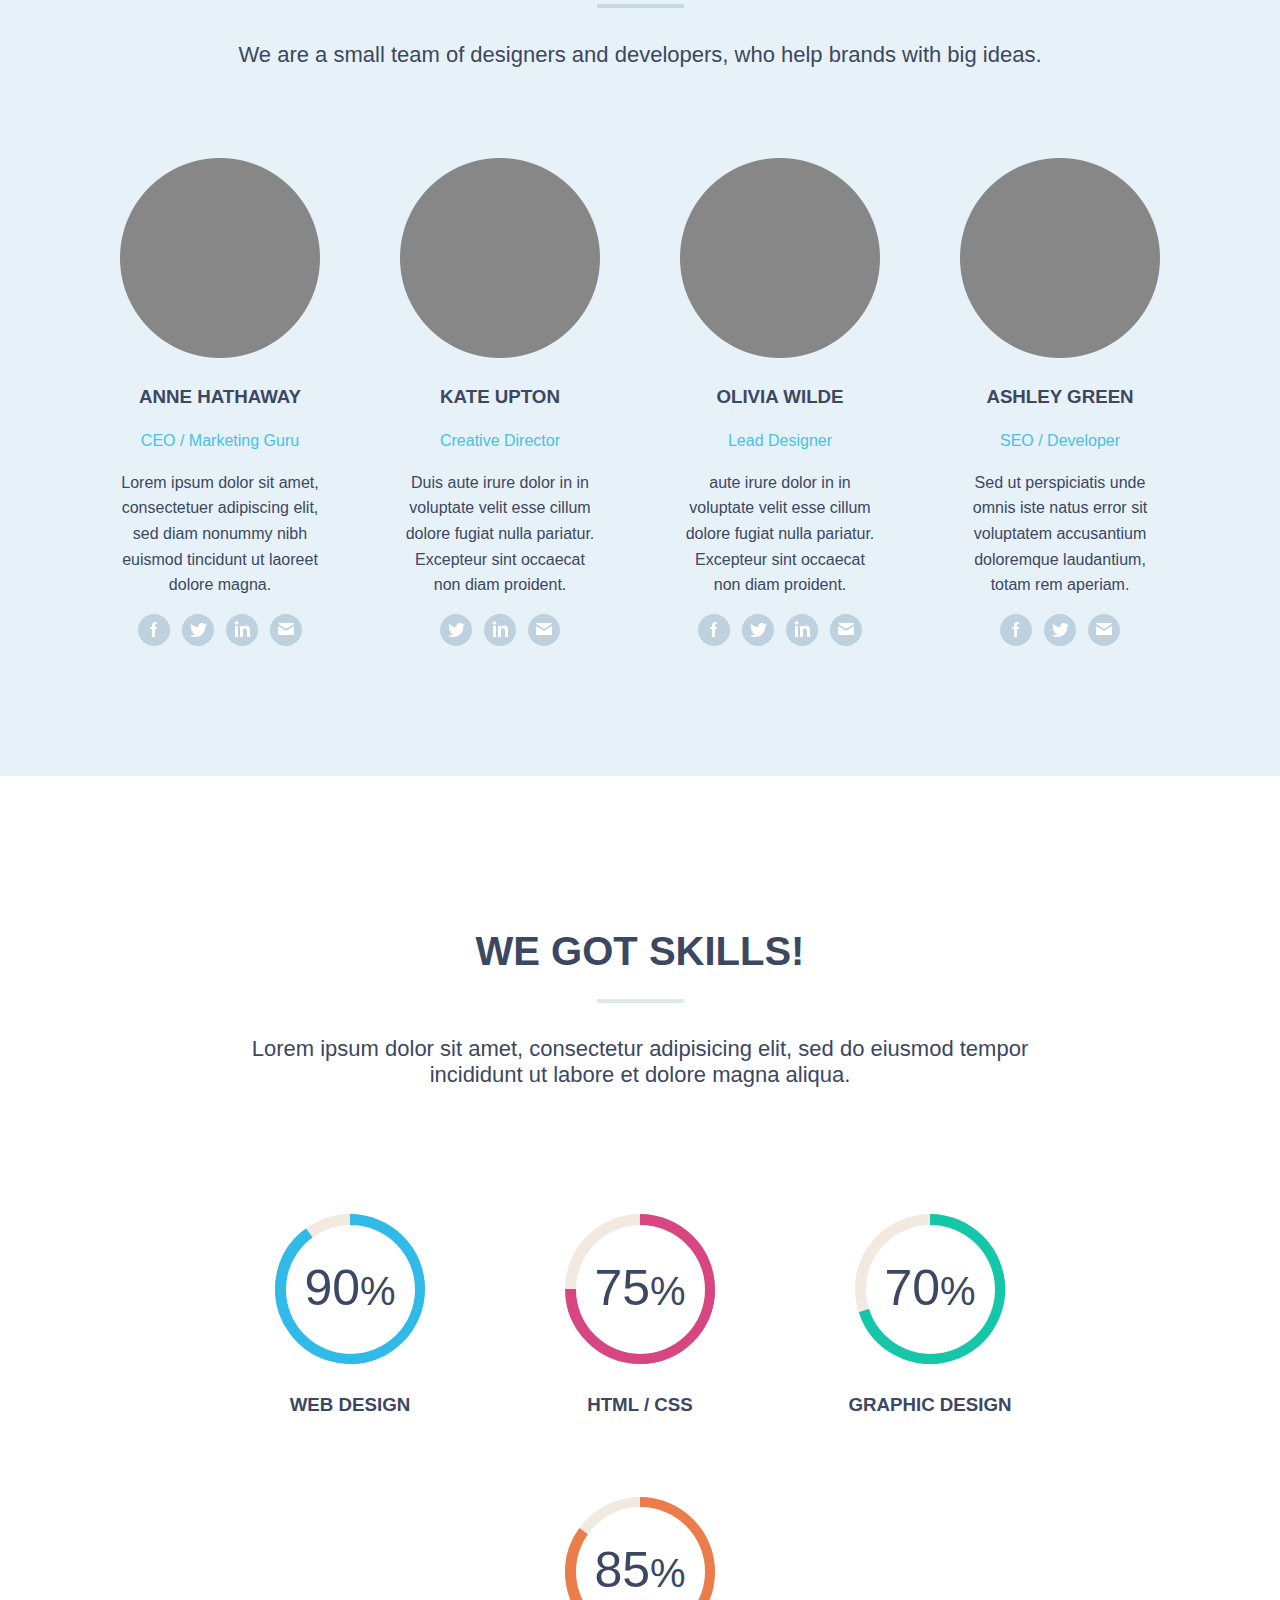
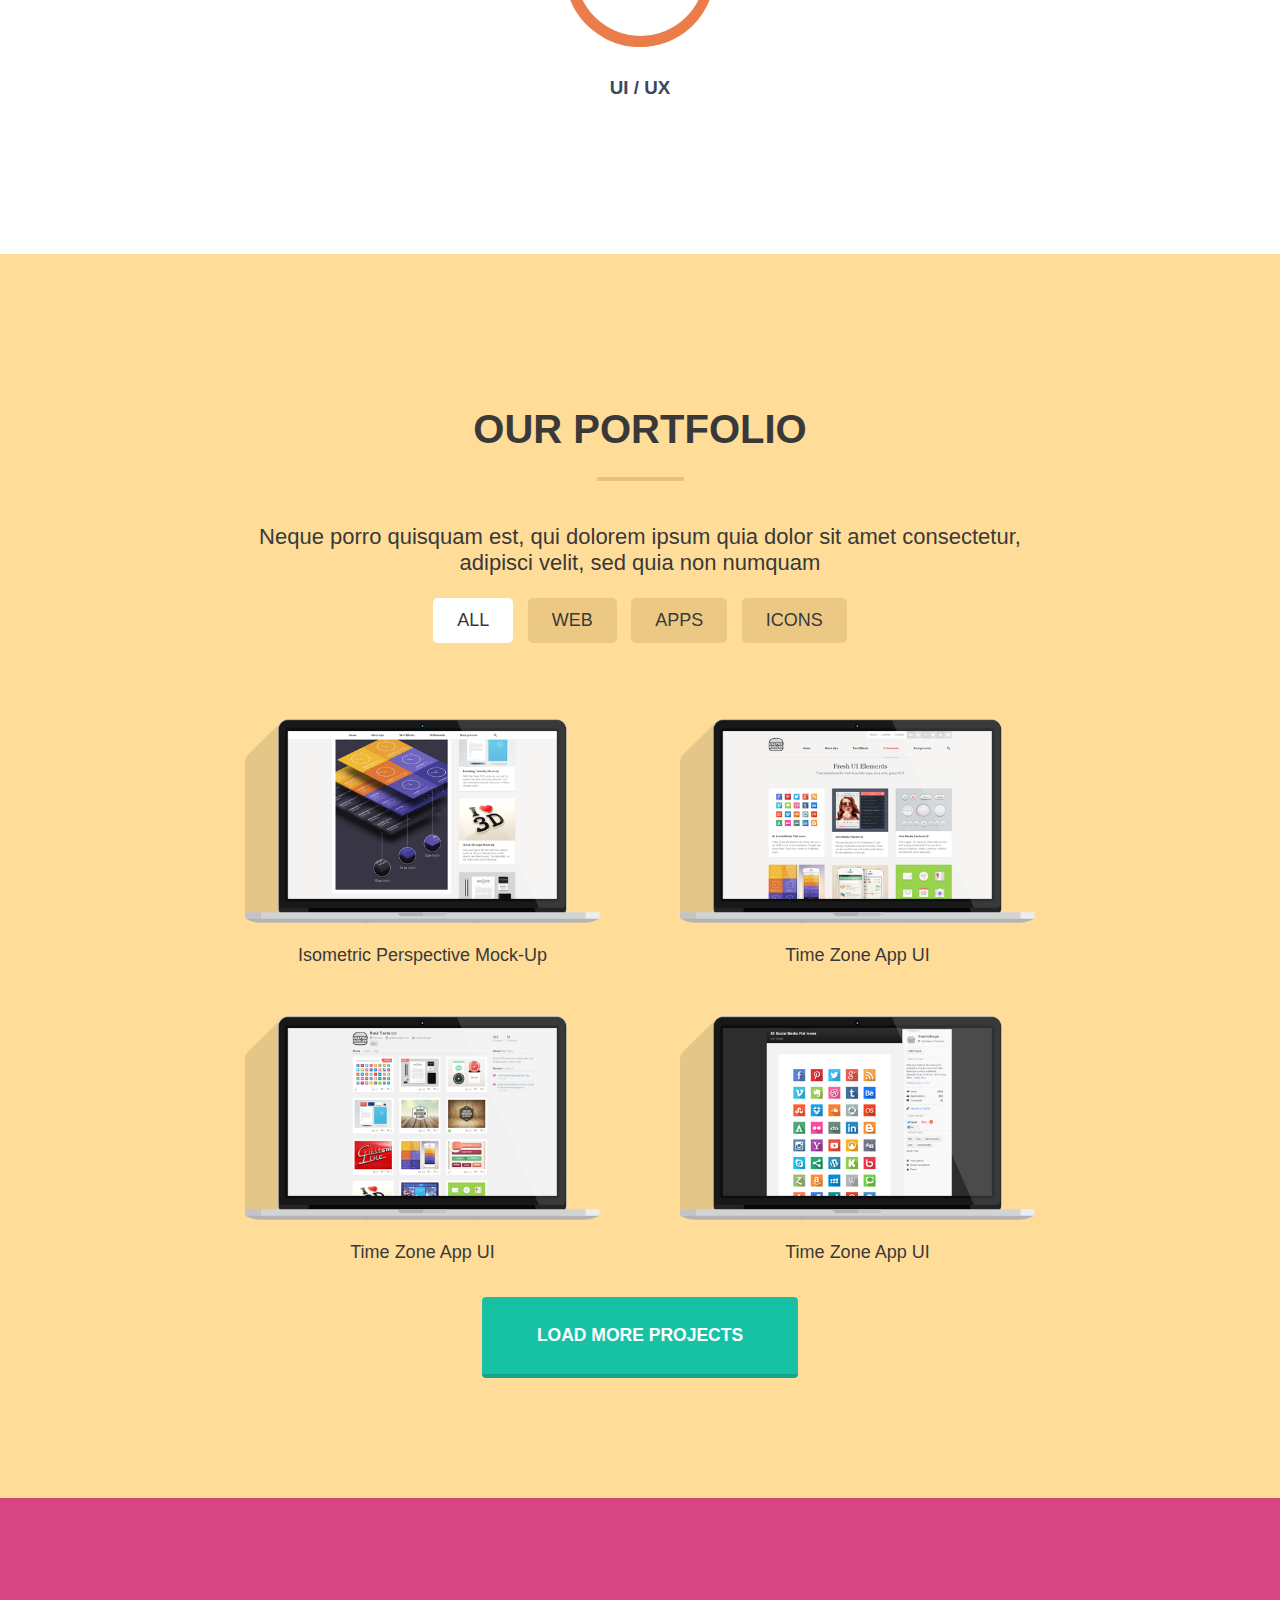
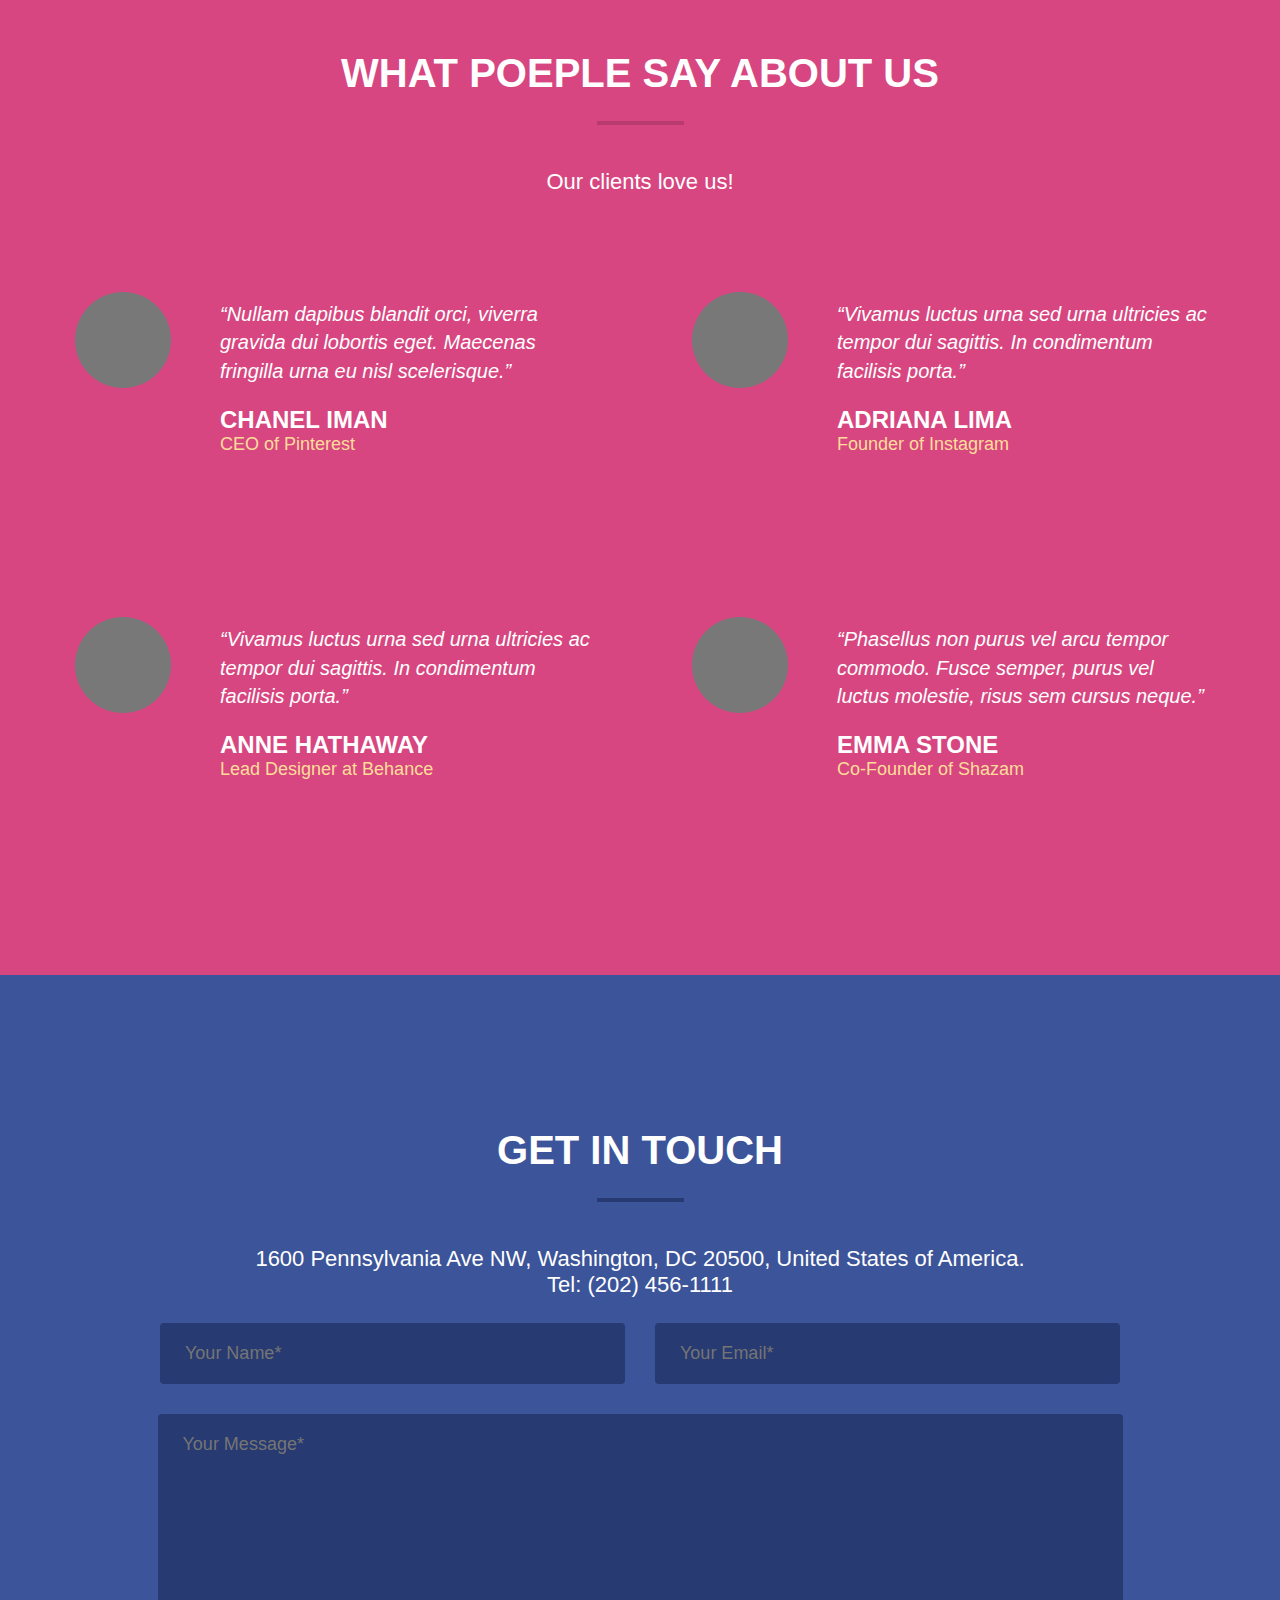
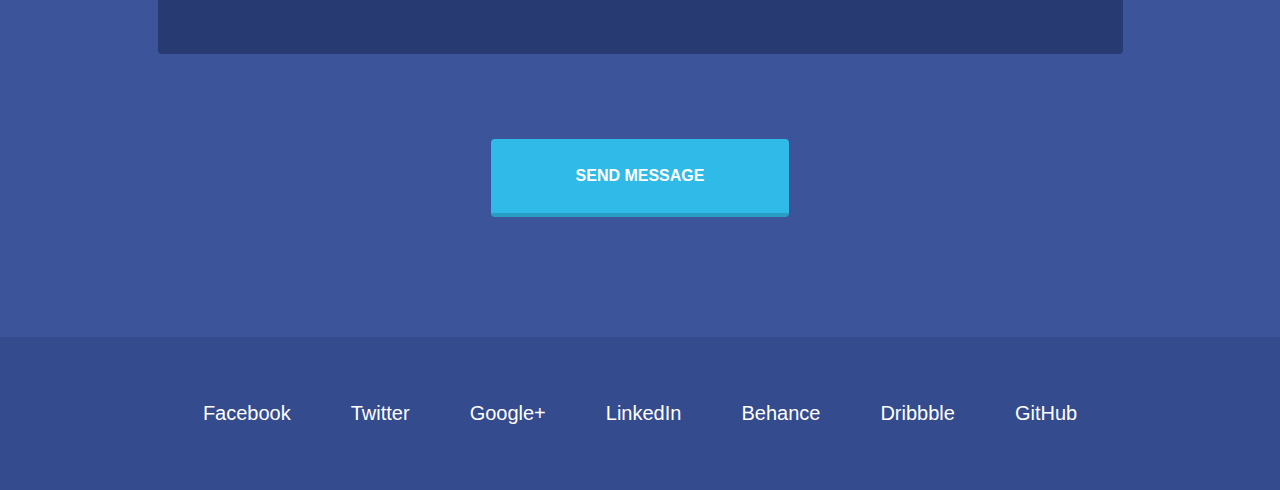
==== commit 6255960b: "added color changes to progress circles" ====
--- a/index.html
+++ b/index.html
@@ -279,8 +279,8 @@
                     <div class="progress-circle over50 p75">
                         <span>75<small>%</small></span>
                         <div class="left-half-clipper">
-                            <div class="first50-bar"></div>
-                            <div class="value-bar"></div>
+                            <div class="first50-bar-pink"></div>
+                            <div class="value-bar-pink"></div>
                         </div>
                     </div>
                     <figcaption class="progress-caption">
@@ -291,8 +291,8 @@
                     <div class="progress-circle over50 p70">
                         <span>70<small>%</small></span>
                         <div class="left-half-clipper">
-                            <div class="first50-bar"></div>
-                            <div class="value-bar"></div>
+                            <div class="first50-bar-green"></div>
+                            <div class="value-bar-green"></div>
                         </div>
                     </div>
                     <figcaption class="progress-caption">
@@ -303,8 +303,8 @@
                     <div class="progress-circle over50 p85">
                         <span>85<small>%</small></span>
                         <div class="left-half-clipper">
-                            <div class="first50-bar"></div>
-                            <div class="value-bar"></div>
+                            <div class="first50-bar-orange"></div>
+                            <div class="value-bar-orange"></div>
                         </div>
                     </div>
                     <figcaption class="progress-caption">
--- a/css/main.css
+++ b/css/main.css
@@ -397,9 +397,6 @@
   padding-top: 10px;
 }
 
-.review__text-container {
-}
-
 .section-form {
   background-color: #3c5499;
   display: flex;
--- a/css/pie.css
+++ b/css/pie.css
@@ -64,6 +64,49 @@
   /*background-color: #4D642D;*/ /* for debug */
   box-sizing: border-box;
 }
+
+.value-bar-pink {
+  /*This is an overlayed square, that is made round with the border radius,
+    then it is cut to display only the left half, then rotated clockwise
+    to escape the outer clipping path.*/
+  position: absolute; /*needed for clipping*/
+  clip: rect(0, 2.5em, 5em, 0);
+  width: 5em;
+  height: 5em;
+  border-radius: 50%;
+  border: 0.45em solid #d74680; /*The border is 0.35 but making it larger removes visual artifacts */
+  /*background-color: #4D642D;*/ /* for debug */
+  box-sizing: border-box;
+}
+
+.value-bar-orange {
+  /*This is an overlayed square, that is made round with the border radius,
+    then it is cut to display only the left half, then rotated clockwise
+    to escape the outer clipping path.*/
+  position: absolute; /*needed for clipping*/
+  clip: rect(0, 2.5em, 5em, 0);
+  width: 5em;
+  height: 5em;
+  border-radius: 50%;
+  border: 0.45em solid #eb7d4b; /*The border is 0.35 but making it larger removes visual artifacts */
+  /*background-color: #4D642D;*/ /* for debug */
+  box-sizing: border-box;
+}
+
+.value-bar-green {
+  /*This is an overlayed square, that is made round with the border radius,
+    then it is cut to display only the left half, then rotated clockwise
+    to escape the outer clipping path.*/
+  position: absolute; /*needed for clipping*/
+  clip: rect(0, 2.5em, 5em, 0);
+  width: 5em;
+  height: 5em;
+  border-radius: 50%;
+  border: 0.45em solid #15c7a8; /*The border is 0.35 but making it larger removes visual artifacts */
+  /*background-color: #4D642D;*/ /* for debug */
+  box-sizing: border-box;
+}
+
 /* Progress bar filling the whole right half for values above 50% */
 .progress-circle.over50 .first50-bar {
   /*Progress bar for the first 50%, filling the whole right half*/
@@ -74,6 +117,37 @@
   width: 5em;
   height: 5em;
 }
+
+.progress-circle.over50 .first50-bar-pink {
+  /*Progress bar for the first 50%, filling the whole right half*/
+  position: absolute; /*needed for clipping*/
+  clip: rect(0, 5em, 5em, 2.5em);
+  background-color: #d74680;
+  border-radius: 50%;
+  width: 5em;
+  height: 5em;
+}
+
+.progress-circle.over50 .first50-bar-green {
+  /*Progress bar for the first 50%, filling the whole right half*/
+  position: absolute; /*needed for clipping*/
+  clip: rect(0, 5em, 5em, 2.5em);
+  background-color: #15c7a8;
+  border-radius: 50%;
+  width: 5em;
+  height: 5em;
+}
+
+.progress-circle.over50 .first50-bar-orange {
+  /*Progress bar for the first 50%, filling the whole right half*/
+  position: absolute; /*needed for clipping*/
+  clip: rect(0, 5em, 5em, 2.5em);
+  background-color: #eb7d4b;
+  border-radius: 50%;
+  width: 5em;
+  height: 5em;
+}
+
 .progress-circle:not(.over50) .first50-bar {
   display: none;
 }
@@ -292,6 +366,7 @@
 .progress-circle.p70 .value-bar {
   transform: rotate(252deg);
 }
+
 .progress-circle.p71 .value-bar {
   transform: rotate(256deg);
 }
@@ -307,6 +382,7 @@
 .progress-circle.p75 .value-bar {
   transform: rotate(270deg);
 }
+
 .progress-circle.p76 .value-bar {
   transform: rotate(274deg);
 }
@@ -380,6 +456,945 @@
   transform: rotate(356deg);
 }
 .progress-circle.p100 .value-bar {
+  transform: rotate(360deg);
+}
+
+.progress-circle.p0 .value-bar-green {
+  display: none;
+}
+.progress-circle.p1 .value-bar-green {
+  transform: rotate(4deg);
+}
+.progress-circle.p2 .value-bar-green {
+  transform: rotate(7deg);
+}
+.progress-circle.p3 .value-bar-green {
+  transform: rotate(11deg);
+}
+.progress-circle.p4 .value-bar-green {
+  transform: rotate(14deg);
+}
+.progress-circle.p5 .value-bar-green {
+  transform: rotate(18deg);
+}
+.progress-circle.p6 .value-bar-green {
+  transform: rotate(22deg);
+}
+.progress-circle.p7 .value-bar-green {
+  transform: rotate(25deg);
+}
+.progress-circle.p8 .value-bar-green {
+  transform: rotate(29deg);
+}
+.progress-circle.p9 .value-bar-green {
+  transform: rotate(32deg);
+}
+.progress-circle.p10 .value-bar-green {
+  transform: rotate(36deg);
+}
+.progress-circle.p11 .value-bar-green {
+  transform: rotate(40deg);
+}
+.progress-circle.p12 .value-bar-green {
+  transform: rotate(43deg);
+}
+.progress-circle.p13 .value-bar-green {
+  transform: rotate(47deg);
+}
+.progress-circle.p14 .value-bar-green {
+  transform: rotate(50deg);
+}
+.progress-circle.p15 .value-bar-green {
+  transform: rotate(54deg);
+}
+.progress-circle.p16 .value-bar-green {
+  transform: rotate(58deg);
+}
+.progress-circle.p17 .value-bar-green {
+  transform: rotate(61deg);
+}
+.progress-circle.p18 .value-bar-green {
+  transform: rotate(65deg);
+}
+.progress-circle.p19 .value-bar-green {
+  transform: rotate(68deg);
+}
+.progress-circle.p20 .value-bar-green {
+  transform: rotate(72deg);
+}
+.progress-circle.p21 .value-bar-green {
+  transform: rotate(76deg);
+}
+.progress-circle.p22 .value-bar-green {
+  transform: rotate(79deg);
+}
+.progress-circle.p23 .value-bar-green {
+  transform: rotate(83deg);
+}
+.progress-circle.p24 .value-bar-green {
+  transform: rotate(86deg);
+}
+.progress-circle.p25 .value-bar-green {
+  transform: rotate(90deg);
+}
+.progress-circle.p26 .value-bar-green {
+  transform: rotate(94deg);
+}
+.progress-circle.p27 .value-bar-green {
+  transform: rotate(97deg);
+}
+.progress-circle.p28 .value-bar-green {
+  transform: rotate(101deg);
+}
+.progress-circle.p29 .value-bar-green {
+  transform: rotate(104deg);
+}
+.progress-circle.p30 .value-bar-green {
+  transform: rotate(108deg);
+}
+.progress-circle.p31 .value-bar-green {
+  transform: rotate(112deg);
+}
+.progress-circle.p32 .value-bar-green {
+  transform: rotate(115deg);
+}
+.progress-circle.p33 .value-bar-green {
+  transform: rotate(119deg);
+}
+.progress-circle.p34 .value-bar-green {
+  transform: rotate(122deg);
+}
+.progress-circle.p35 .value-bar-green {
+  transform: rotate(126deg);
+}
+.progress-circle.p36 .value-bar-green {
+  transform: rotate(130deg);
+}
+.progress-circle.p37 .value-bar-green {
+  transform: rotate(133deg);
+}
+.progress-circle.p38 .value-bar-green {
+  transform: rotate(137deg);
+}
+.progress-circle.p39 .value-bar-green {
+  transform: rotate(140deg);
+}
+.progress-circle.p40 .value-bar-green {
+  transform: rotate(144deg);
+}
+.progress-circle.p41 .value-bar-green {
+  transform: rotate(148deg);
+}
+.progress-circle.p42 .value-bar-green {
+  transform: rotate(151deg);
+}
+.progress-circle.p43 .value-bar-green {
+  transform: rotate(155deg);
+}
+.progress-circle.p44 .value-bar-green {
+  transform: rotate(158deg);
+}
+.progress-circle.p45 .value-bar-green {
+  transform: rotate(162deg);
+}
+.progress-circle.p46 .value-bar-green {
+  transform: rotate(166deg);
+}
+.progress-circle.p47 .value-bar-green {
+  transform: rotate(169deg);
+}
+.progress-circle.p48 .value-bar-green {
+  transform: rotate(173deg);
+}
+.progress-circle.p49 .value-bar-green {
+  transform: rotate(176deg);
+}
+.progress-circle.p50 .value-bar-green {
+  transform: rotate(180deg);
+}
+.progress-circle.p51 .value-bar-green {
+  transform: rotate(184deg);
+}
+.progress-circle.p52 .value-bar-green {
+  transform: rotate(187deg);
+}
+.progress-circle.p53 .value-bar-green {
+  transform: rotate(191deg);
+}
+.progress-circle.p54 .value-bar-green {
+  transform: rotate(194deg);
+}
+.progress-circle.p55 .value-bar-green {
+  transform: rotate(198deg);
+}
+.progress-circle.p56 .value-bar-green {
+  transform: rotate(202deg);
+}
+.progress-circle.p57 .value-bar-green {
+  transform: rotate(205deg);
+}
+.progress-circle.p58 .value-bar-green {
+  transform: rotate(209deg);
+}
+.progress-circle.p59 .value-bar-green {
+  transform: rotate(212deg);
+}
+.progress-circle.p60 .value-bar-green {
+  transform: rotate(216deg);
+}
+.progress-circle.p61 .value-bar-green {
+  transform: rotate(220deg);
+}
+.progress-circle.p62 .value-bar-green {
+  transform: rotate(223deg);
+}
+.progress-circle.p63 .value-bar-green {
+  transform: rotate(227deg);
+}
+.progress-circle.p64 .value-bar-green {
+  transform: rotate(230deg);
+}
+.progress-circle.p65 .value-bar-green {
+  transform: rotate(234deg);
+}
+.progress-circle.p66 .value-bar-green {
+  transform: rotate(238deg);
+}
+.progress-circle.p67 .value-bar-green {
+  transform: rotate(241deg);
+}
+.progress-circle.p68 .value-bar-green {
+  transform: rotate(245deg);
+}
+.progress-circle.p69 .value-bar-green {
+  transform: rotate(248deg);
+}
+.progress-circle.p70 .value-bar-green {
+  transform: rotate(252deg);
+}
+
+.progress-circle.p70 .value-bar-green-green {
+  transform: rotate(252deg);
+}
+.progress-circle.p71 .value-bar-green {
+  transform: rotate(256deg);
+}
+.progress-circle.p72 .value-bar-green {
+  transform: rotate(259deg);
+}
+.progress-circle.p73 .value-bar-green {
+  transform: rotate(263deg);
+}
+.progress-circle.p74 .value-bar-green {
+  transform: rotate(266deg);
+}
+.progress-circle.p75 .value-bar-green {
+  transform: rotate(270deg);
+}
+
+.progress-circle.p75 .value-bar-green-pink {
+  transform: rotate(270deg);
+}
+
+.progress-circle.p76 .value-bar-green {
+  transform: rotate(274deg);
+}
+.progress-circle.p77 .value-bar-green {
+  transform: rotate(277deg);
+}
+.progress-circle.p78 .value-bar-green {
+  transform: rotate(281deg);
+}
+.progress-circle.p79 .value-bar-green {
+  transform: rotate(284deg);
+}
+.progress-circle.p80 .value-bar-green {
+  transform: rotate(288deg);
+}
+.progress-circle.p81 .value-bar-green {
+  transform: rotate(292deg);
+}
+.progress-circle.p82 .value-bar-green {
+  transform: rotate(295deg);
+}
+.progress-circle.p83 .value-bar-green {
+  transform: rotate(299deg);
+}
+.progress-circle.p84 .value-bar-green {
+  transform: rotate(302deg);
+}
+.progress-circle.p85 .value-bar-green {
+  transform: rotate(306deg);
+}
+.progress-circle.p86 .value-bar-green {
+  transform: rotate(310deg);
+}
+.progress-circle.p87 .value-bar-green {
+  transform: rotate(313deg);
+}
+.progress-circle.p88 .value-bar-green {
+  transform: rotate(317deg);
+}
+.progress-circle.p89 .value-bar-green {
+  transform: rotate(320deg);
+}
+.progress-circle.p90 .value-bar-green {
+  transform: rotate(324deg);
+}
+.progress-circle.p91 .value-bar-green {
+  transform: rotate(328deg);
+}
+.progress-circle.p92 .value-bar-green {
+  transform: rotate(331deg);
+}
+.progress-circle.p93 .value-bar-green {
+  transform: rotate(335deg);
+}
+.progress-circle.p94 .value-bar-green {
+  transform: rotate(338deg);
+}
+.progress-circle.p95 .value-bar-green {
+  transform: rotate(342deg);
+}
+.progress-circle.p96 .value-bar-green {
+  transform: rotate(346deg);
+}
+.progress-circle.p97 .value-bar-green {
+  transform: rotate(349deg);
+}
+.progress-circle.p98 .value-bar-green {
+  transform: rotate(353deg);
+}
+.progress-circle.p99 .value-bar-green {
+  transform: rotate(356deg);
+}
+.progress-circle.p100 .value-bar-green {
+  transform: rotate(360deg);
+}
+
+.progress-circle.p0 .value-bar-pink {
+  display: none;
+}
+.progress-circle.p1 .value-bar-pink {
+  transform: rotate(4deg);
+}
+.progress-circle.p2 .value-bar-pink {
+  transform: rotate(7deg);
+}
+.progress-circle.p3 .value-bar-pink {
+  transform: rotate(11deg);
+}
+.progress-circle.p4 .value-bar-pink {
+  transform: rotate(14deg);
+}
+.progress-circle.p5 .value-bar-pink {
+  transform: rotate(18deg);
+}
+.progress-circle.p6 .value-bar-pink {
+  transform: rotate(22deg);
+}
+.progress-circle.p7 .value-bar-pink {
+  transform: rotate(25deg);
+}
+.progress-circle.p8 .value-bar-pink {
+  transform: rotate(29deg);
+}
+.progress-circle.p9 .value-bar-pink {
+  transform: rotate(32deg);
+}
+.progress-circle.p10 .value-bar-pink {
+  transform: rotate(36deg);
+}
+.progress-circle.p11 .value-bar-pink {
+  transform: rotate(40deg);
+}
+.progress-circle.p12 .value-bar-pink {
+  transform: rotate(43deg);
+}
+.progress-circle.p13 .value-bar-pink {
+  transform: rotate(47deg);
+}
+.progress-circle.p14 .value-bar-pink {
+  transform: rotate(50deg);
+}
+.progress-circle.p15 .value-bar-pink {
+  transform: rotate(54deg);
+}
+.progress-circle.p16 .value-bar-pink {
+  transform: rotate(58deg);
+}
+.progress-circle.p17 .value-bar-pink {
+  transform: rotate(61deg);
+}
+.progress-circle.p18 .value-bar-pink {
+  transform: rotate(65deg);
+}
+.progress-circle.p19 .value-bar-pink {
+  transform: rotate(68deg);
+}
+.progress-circle.p20 .value-bar-pink {
+  transform: rotate(72deg);
+}
+.progress-circle.p21 .value-bar-pink {
+  transform: rotate(76deg);
+}
+.progress-circle.p22 .value-bar-pink {
+  transform: rotate(79deg);
+}
+.progress-circle.p23 .value-bar-pink {
+  transform: rotate(83deg);
+}
+.progress-circle.p24 .value-bar-pink {
+  transform: rotate(86deg);
+}
+.progress-circle.p25 .value-bar-pink {
+  transform: rotate(90deg);
+}
+.progress-circle.p26 .value-bar-pink {
+  transform: rotate(94deg);
+}
+.progress-circle.p27 .value-bar-pink {
+  transform: rotate(97deg);
+}
+.progress-circle.p28 .value-bar-pink {
+  transform: rotate(101deg);
+}
+.progress-circle.p29 .value-bar-pink {
+  transform: rotate(104deg);
+}
+.progress-circle.p30 .value-bar-pink {
+  transform: rotate(108deg);
+}
+.progress-circle.p31 .value-bar-pink {
+  transform: rotate(112deg);
+}
+.progress-circle.p32 .value-bar-pink {
+  transform: rotate(115deg);
+}
+.progress-circle.p33 .value-bar-pink {
+  transform: rotate(119deg);
+}
+.progress-circle.p34 .value-bar-pink {
+  transform: rotate(122deg);
+}
+.progress-circle.p35 .value-bar-pink {
+  transform: rotate(126deg);
+}
+.progress-circle.p36 .value-bar-pink {
+  transform: rotate(130deg);
+}
+.progress-circle.p37 .value-bar-pink {
+  transform: rotate(133deg);
+}
+.progress-circle.p38 .value-bar-pink {
+  transform: rotate(137deg);
+}
+.progress-circle.p39 .value-bar-pink {
+  transform: rotate(140deg);
+}
+.progress-circle.p40 .value-bar-pink {
+  transform: rotate(144deg);
+}
+.progress-circle.p41 .value-bar-pink {
+  transform: rotate(148deg);
+}
+.progress-circle.p42 .value-bar-pink {
+  transform: rotate(151deg);
+}
+.progress-circle.p43 .value-bar-pink {
+  transform: rotate(155deg);
+}
+.progress-circle.p44 .value-bar-pink {
+  transform: rotate(158deg);
+}
+.progress-circle.p45 .value-bar-pink {
+  transform: rotate(162deg);
+}
+.progress-circle.p46 .value-bar-pink {
+  transform: rotate(166deg);
+}
+.progress-circle.p47 .value-bar-pink {
+  transform: rotate(169deg);
+}
+.progress-circle.p48 .value-bar-pink {
+  transform: rotate(173deg);
+}
+.progress-circle.p49 .value-bar-pink {
+  transform: rotate(176deg);
+}
+.progress-circle.p50 .value-bar-pink {
+  transform: rotate(180deg);
+}
+.progress-circle.p51 .value-bar-pink {
+  transform: rotate(184deg);
+}
+.progress-circle.p52 .value-bar-pink {
+  transform: rotate(187deg);
+}
+.progress-circle.p53 .value-bar-pink {
+  transform: rotate(191deg);
+}
+.progress-circle.p54 .value-bar-pink {
+  transform: rotate(194deg);
+}
+.progress-circle.p55 .value-bar-pink {
+  transform: rotate(198deg);
+}
+.progress-circle.p56 .value-bar-pink {
+  transform: rotate(202deg);
+}
+.progress-circle.p57 .value-bar-pink {
+  transform: rotate(205deg);
+}
+.progress-circle.p58 .value-bar-pink {
+  transform: rotate(209deg);
+}
+.progress-circle.p59 .value-bar-pink {
+  transform: rotate(212deg);
+}
+.progress-circle.p60 .value-bar-pink {
+  transform: rotate(216deg);
+}
+.progress-circle.p61 .value-bar-pink {
+  transform: rotate(220deg);
+}
+.progress-circle.p62 .value-bar-pink {
+  transform: rotate(223deg);
+}
+.progress-circle.p63 .value-bar-pink {
+  transform: rotate(227deg);
+}
+.progress-circle.p64 .value-bar-pink {
+  transform: rotate(230deg);
+}
+.progress-circle.p65 .value-bar-pink {
+  transform: rotate(234deg);
+}
+.progress-circle.p66 .value-bar-pink {
+  transform: rotate(238deg);
+}
+.progress-circle.p67 .value-bar-pink {
+  transform: rotate(241deg);
+}
+.progress-circle.p68 .value-bar-pink {
+  transform: rotate(245deg);
+}
+.progress-circle.p69 .value-bar-pink {
+  transform: rotate(248deg);
+}
+.progress-circle.p70 .value-bar-pink {
+  transform: rotate(252deg);
+}
+
+.progress-circle.p70 .value-bar-pink-green {
+  transform: rotate(252deg);
+}
+.progress-circle.p71 .value-bar-pink {
+  transform: rotate(256deg);
+}
+.progress-circle.p72 .value-bar-pink {
+  transform: rotate(259deg);
+}
+.progress-circle.p73 .value-bar-pink {
+  transform: rotate(263deg);
+}
+.progress-circle.p74 .value-bar-pink {
+  transform: rotate(266deg);
+}
+.progress-circle.p75 .value-bar-pink {
+  transform: rotate(270deg);
+}
+
+.progress-circle.p75 .value-bar-pink-pink {
+  transform: rotate(270deg);
+}
+
+.progress-circle.p76 .value-bar-pink {
+  transform: rotate(274deg);
+}
+.progress-circle.p77 .value-bar-pink {
+  transform: rotate(277deg);
+}
+.progress-circle.p78 .value-bar-pink {
+  transform: rotate(281deg);
+}
+.progress-circle.p79 .value-bar-pink {
+  transform: rotate(284deg);
+}
+.progress-circle.p80 .value-bar-pink {
+  transform: rotate(288deg);
+}
+.progress-circle.p81 .value-bar-pink {
+  transform: rotate(292deg);
+}
+.progress-circle.p82 .value-bar-pink {
+  transform: rotate(295deg);
+}
+.progress-circle.p83 .value-bar-pink {
+  transform: rotate(299deg);
+}
+.progress-circle.p84 .value-bar-pink {
+  transform: rotate(302deg);
+}
+.progress-circle.p85 .value-bar-pink {
+  transform: rotate(306deg);
+}
+.progress-circle.p86 .value-bar-pink {
+  transform: rotate(310deg);
+}
+.progress-circle.p87 .value-bar-pink {
+  transform: rotate(313deg);
+}
+.progress-circle.p88 .value-bar-pink {
+  transform: rotate(317deg);
+}
+.progress-circle.p89 .value-bar-pink {
+  transform: rotate(320deg);
+}
+.progress-circle.p90 .value-bar-pink {
+  transform: rotate(324deg);
+}
+.progress-circle.p91 .value-bar-pink {
+  transform: rotate(328deg);
+}
+.progress-circle.p92 .value-bar-pink {
+  transform: rotate(331deg);
+}
+.progress-circle.p93 .value-bar-pink {
+  transform: rotate(335deg);
+}
+.progress-circle.p94 .value-bar-pink {
+  transform: rotate(338deg);
+}
+.progress-circle.p95 .value-bar-pink {
+  transform: rotate(342deg);
+}
+.progress-circle.p96 .value-bar-pink {
+  transform: rotate(346deg);
+}
+.progress-circle.p97 .value-bar-pink {
+  transform: rotate(349deg);
+}
+.progress-circle.p98 .value-bar-pink {
+  transform: rotate(353deg);
+}
+.progress-circle.p99 .value-bar-pink {
+  transform: rotate(356deg);
+}
+.progress-circle.p100 .value-bar-pink {
+  transform: rotate(360deg);
+}
+
+.progress-circle.p0 .value-bar-orange {
+  display: none;
+}
+.progress-circle.p1 .value-bar-orange {
+  transform: rotate(4deg);
+}
+.progress-circle.p2 .value-bar-orange {
+  transform: rotate(7deg);
+}
+.progress-circle.p3 .value-bar-orange {
+  transform: rotate(11deg);
+}
+.progress-circle.p4 .value-bar-orange {
+  transform: rotate(14deg);
+}
+.progress-circle.p5 .value-bar-orange {
+  transform: rotate(18deg);
+}
+.progress-circle.p6 .value-bar-orange {
+  transform: rotate(22deg);
+}
+.progress-circle.p7 .value-bar-orange {
+  transform: rotate(25deg);
+}
+.progress-circle.p8 .value-bar-orange {
+  transform: rotate(29deg);
+}
+.progress-circle.p9 .value-bar-orange {
+  transform: rotate(32deg);
+}
+.progress-circle.p10 .value-bar-orange {
+  transform: rotate(36deg);
+}
+.progress-circle.p11 .value-bar-orange {
+  transform: rotate(40deg);
+}
+.progress-circle.p12 .value-bar-orange {
+  transform: rotate(43deg);
+}
+.progress-circle.p13 .value-bar-orange {
+  transform: rotate(47deg);
+}
+.progress-circle.p14 .value-bar-orange {
+  transform: rotate(50deg);
+}
+.progress-circle.p15 .value-bar-orange {
+  transform: rotate(54deg);
+}
+.progress-circle.p16 .value-bar-orange {
+  transform: rotate(58deg);
+}
+.progress-circle.p17 .value-bar-orange {
+  transform: rotate(61deg);
+}
+.progress-circle.p18 .value-bar-orange {
+  transform: rotate(65deg);
+}
+.progress-circle.p19 .value-bar-orange {
+  transform: rotate(68deg);
+}
+.progress-circle.p20 .value-bar-orange {
+  transform: rotate(72deg);
+}
+.progress-circle.p21 .value-bar-orange {
+  transform: rotate(76deg);
+}
+.progress-circle.p22 .value-bar-orange {
+  transform: rotate(79deg);
+}
+.progress-circle.p23 .value-bar-orange {
+  transform: rotate(83deg);
+}
+.progress-circle.p24 .value-bar-orange {
+  transform: rotate(86deg);
+}
+.progress-circle.p25 .value-bar-orange {
+  transform: rotate(90deg);
+}
+.progress-circle.p26 .value-bar-orange {
+  transform: rotate(94deg);
+}
+.progress-circle.p27 .value-bar-orange {
+  transform: rotate(97deg);
+}
+.progress-circle.p28 .value-bar-orange {
+  transform: rotate(101deg);
+}
+.progress-circle.p29 .value-bar-orange {
+  transform: rotate(104deg);
+}
+.progress-circle.p30 .value-bar-orange {
+  transform: rotate(108deg);
+}
+.progress-circle.p31 .value-bar-orange {
+  transform: rotate(112deg);
+}
+.progress-circle.p32 .value-bar-orange {
+  transform: rotate(115deg);
+}
+.progress-circle.p33 .value-bar-orange {
+  transform: rotate(119deg);
+}
+.progress-circle.p34 .value-bar-orange {
+  transform: rotate(122deg);
+}
+.progress-circle.p35 .value-bar-orange {
+  transform: rotate(126deg);
+}
+.progress-circle.p36 .value-bar-orange {
+  transform: rotate(130deg);
+}
+.progress-circle.p37 .value-bar-orange {
+  transform: rotate(133deg);
+}
+.progress-circle.p38 .value-bar-orange {
+  transform: rotate(137deg);
+}
+.progress-circle.p39 .value-bar-orange {
+  transform: rotate(140deg);
+}
+.progress-circle.p40 .value-bar-orange {
+  transform: rotate(144deg);
+}
+.progress-circle.p41 .value-bar-orange {
+  transform: rotate(148deg);
+}
+.progress-circle.p42 .value-bar-orange {
+  transform: rotate(151deg);
+}
+.progress-circle.p43 .value-bar-orange {
+  transform: rotate(155deg);
+}
+.progress-circle.p44 .value-bar-orange {
+  transform: rotate(158deg);
+}
+.progress-circle.p45 .value-bar-orange {
+  transform: rotate(162deg);
+}
+.progress-circle.p46 .value-bar-orange {
+  transform: rotate(166deg);
+}
+.progress-circle.p47 .value-bar-orange {
+  transform: rotate(169deg);
+}
+.progress-circle.p48 .value-bar-orange {
+  transform: rotate(173deg);
+}
+.progress-circle.p49 .value-bar-orange {
+  transform: rotate(176deg);
+}
+.progress-circle.p50 .value-bar-orange {
+  transform: rotate(180deg);
+}
+.progress-circle.p51 .value-bar-orange {
+  transform: rotate(184deg);
+}
+.progress-circle.p52 .value-bar-orange {
+  transform: rotate(187deg);
+}
+.progress-circle.p53 .value-bar-orange {
+  transform: rotate(191deg);
+}
+.progress-circle.p54 .value-bar-orange {
+  transform: rotate(194deg);
+}
+.progress-circle.p55 .value-bar-orange {
+  transform: rotate(198deg);
+}
+.progress-circle.p56 .value-bar-orange {
+  transform: rotate(202deg);
+}
+.progress-circle.p57 .value-bar-orange {
+  transform: rotate(205deg);
+}
+.progress-circle.p58 .value-bar-orange {
+  transform: rotate(209deg);
+}
+.progress-circle.p59 .value-bar-orange {
+  transform: rotate(212deg);
+}
+.progress-circle.p60 .value-bar-orange {
+  transform: rotate(216deg);
+}
+.progress-circle.p61 .value-bar-orange {
+  transform: rotate(220deg);
+}
+.progress-circle.p62 .value-bar-orange {
+  transform: rotate(223deg);
+}
+.progress-circle.p63 .value-bar-orange {
+  transform: rotate(227deg);
+}
+.progress-circle.p64 .value-bar-orange {
+  transform: rotate(230deg);
+}
+.progress-circle.p65 .value-bar-orange {
+  transform: rotate(234deg);
+}
+.progress-circle.p66 .value-bar-orange {
+  transform: rotate(238deg);
+}
+.progress-circle.p67 .value-bar-orange {
+  transform: rotate(241deg);
+}
+.progress-circle.p68 .value-bar-orange {
+  transform: rotate(245deg);
+}
+.progress-circle.p69 .value-bar-orange {
+  transform: rotate(248deg);
+}
+.progress-circle.p70 .value-bar-orange {
+  transform: rotate(252deg);
+}
+
+.progress-circle.p70 .value-bar-orange-green {
+  transform: rotate(252deg);
+}
+.progress-circle.p71 .value-bar-orange {
+  transform: rotate(256deg);
+}
+.progress-circle.p72 .value-bar-orange {
+  transform: rotate(259deg);
+}
+.progress-circle.p73 .value-bar-orange {
+  transform: rotate(263deg);
+}
+.progress-circle.p74 .value-bar-orange {
+  transform: rotate(266deg);
+}
+.progress-circle.p75 .value-bar-orange {
+  transform: rotate(270deg);
+}
+
+.progress-circle.p75 .value-bar-orange-pink {
+  transform: rotate(270deg);
+}
+
+.progress-circle.p76 .value-bar-orange {
+  transform: rotate(274deg);
+}
+.progress-circle.p77 .value-bar-orange {
+  transform: rotate(277deg);
+}
+.progress-circle.p78 .value-bar-orange {
+  transform: rotate(281deg);
+}
+.progress-circle.p79 .value-bar-orange {
+  transform: rotate(284deg);
+}
+.progress-circle.p80 .value-bar-orange {
+  transform: rotate(288deg);
+}
+.progress-circle.p81 .value-bar-orange {
+  transform: rotate(292deg);
+}
+.progress-circle.p82 .value-bar-orange {
+  transform: rotate(295deg);
+}
+.progress-circle.p83 .value-bar-orange {
+  transform: rotate(299deg);
+}
+.progress-circle.p84 .value-bar-orange {
+  transform: rotate(302deg);
+}
+.progress-circle.p85 .value-bar-orange {
+  transform: rotate(306deg);
+}
+.progress-circle.p86 .value-bar-orange {
+  transform: rotate(310deg);
+}
+.progress-circle.p87 .value-bar-orange {
+  transform: rotate(313deg);
+}
+.progress-circle.p88 .value-bar-orange {
+  transform: rotate(317deg);
+}
+.progress-circle.p89 .value-bar-orange {
+  transform: rotate(320deg);
+}
+.progress-circle.p90 .value-bar-orange {
+  transform: rotate(324deg);
+}
+.progress-circle.p91 .value-bar-orange {
+  transform: rotate(328deg);
+}
+.progress-circle.p92 .value-bar-orange {
+  transform: rotate(331deg);
+}
+.progress-circle.p93 .value-bar-orange {
+  transform: rotate(335deg);
+}
+.progress-circle.p94 .value-bar-orange {
+  transform: rotate(338deg);
+}
+.progress-circle.p95 .value-bar-orange {
+  transform: rotate(342deg);
+}
+.progress-circle.p96 .value-bar-orange {
+  transform: rotate(346deg);
+}
+.progress-circle.p97 .value-bar-orange {
+  transform: rotate(349deg);
+}
+.progress-circle.p98 .value-bar-orange {
+  transform: rotate(353deg);
+}
+.progress-circle.p99 .value-bar-orange {
+  transform: rotate(356deg);
+}
+.progress-circle.p100 .value-bar-orange {
   transform: rotate(360deg);
 }
 
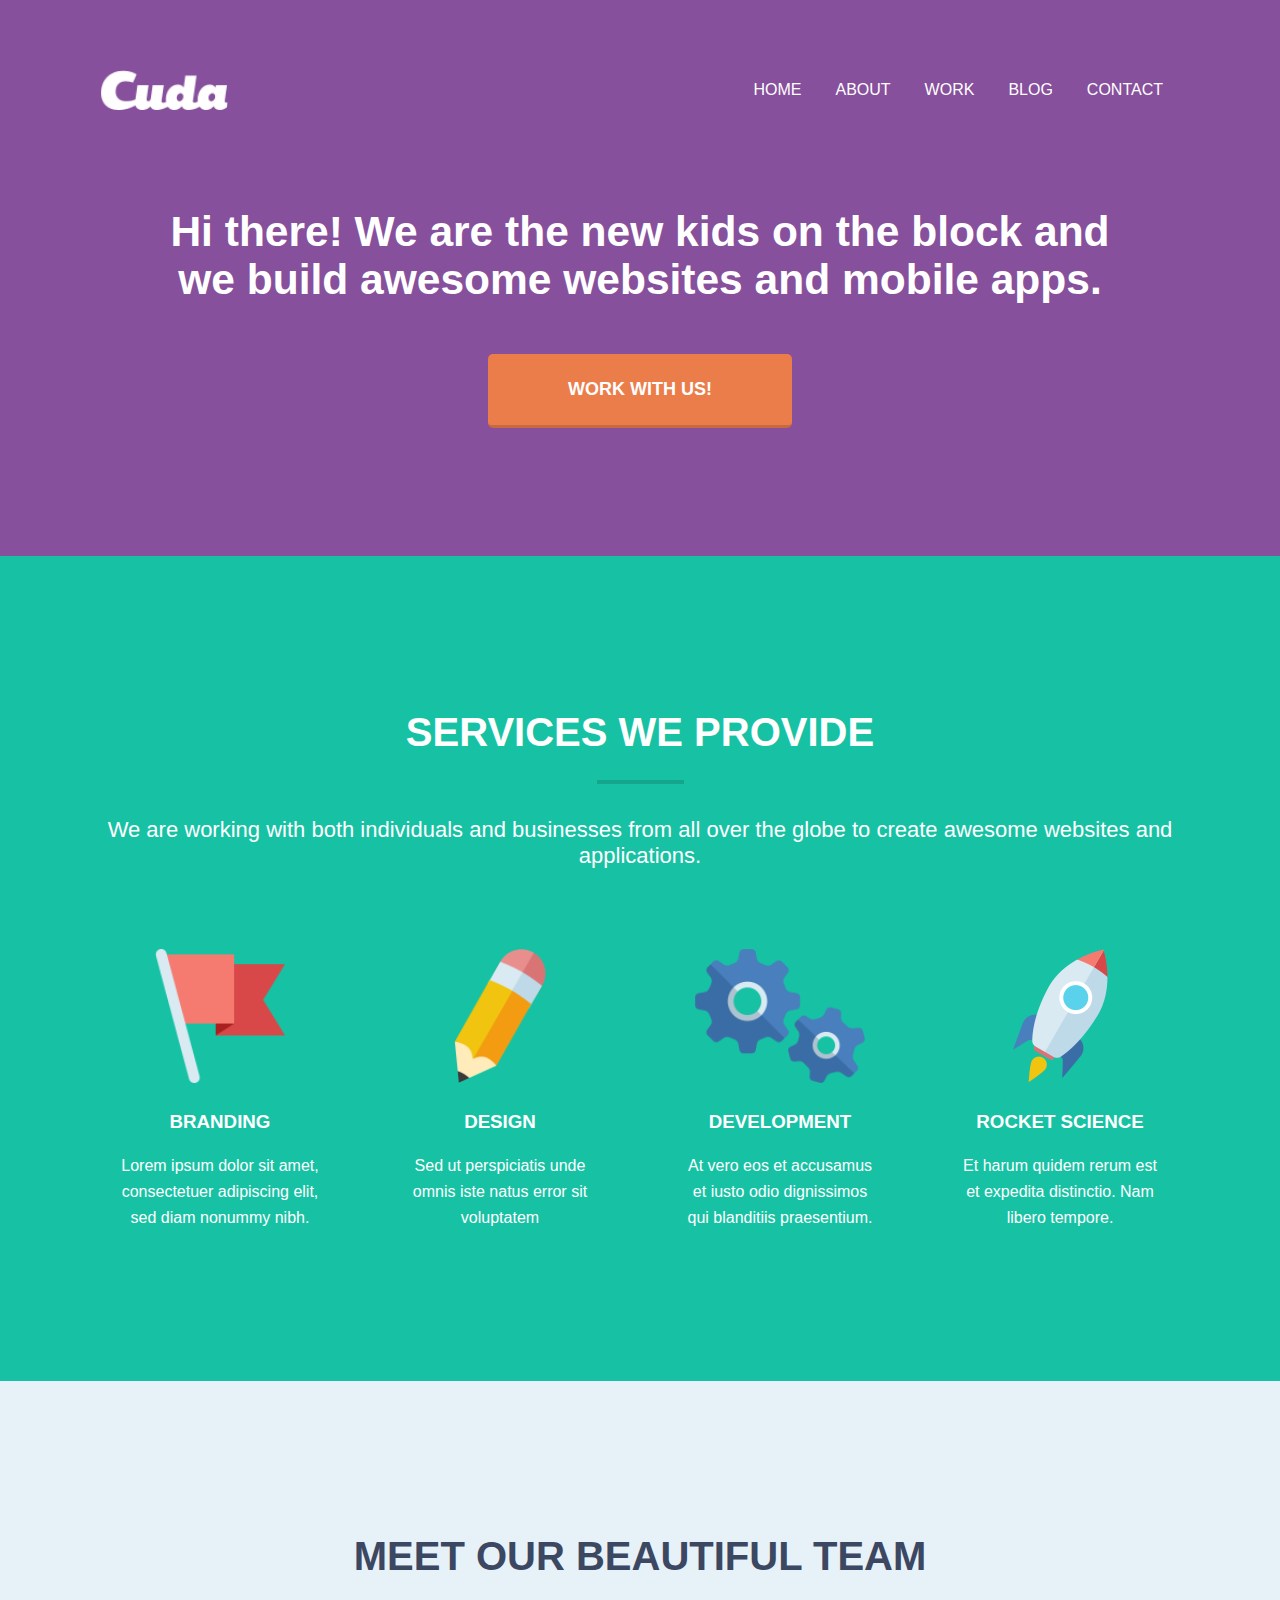
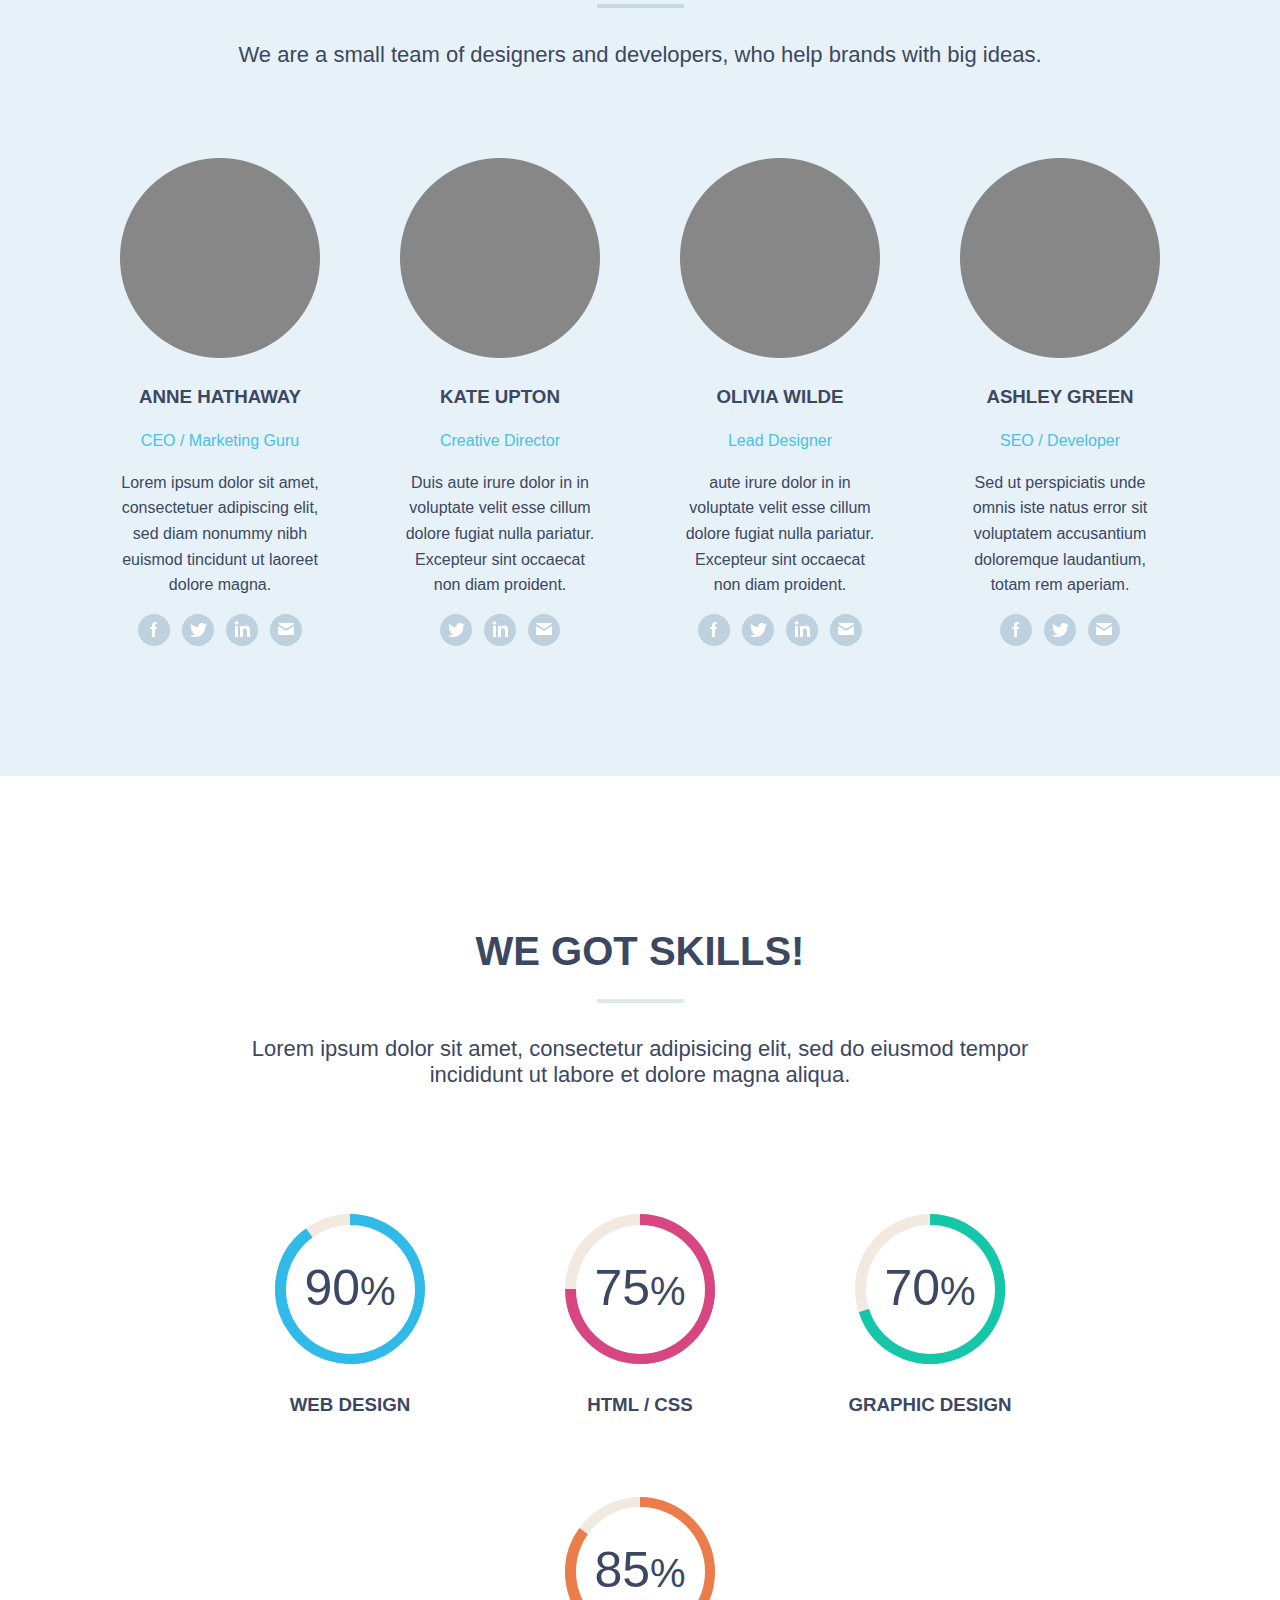
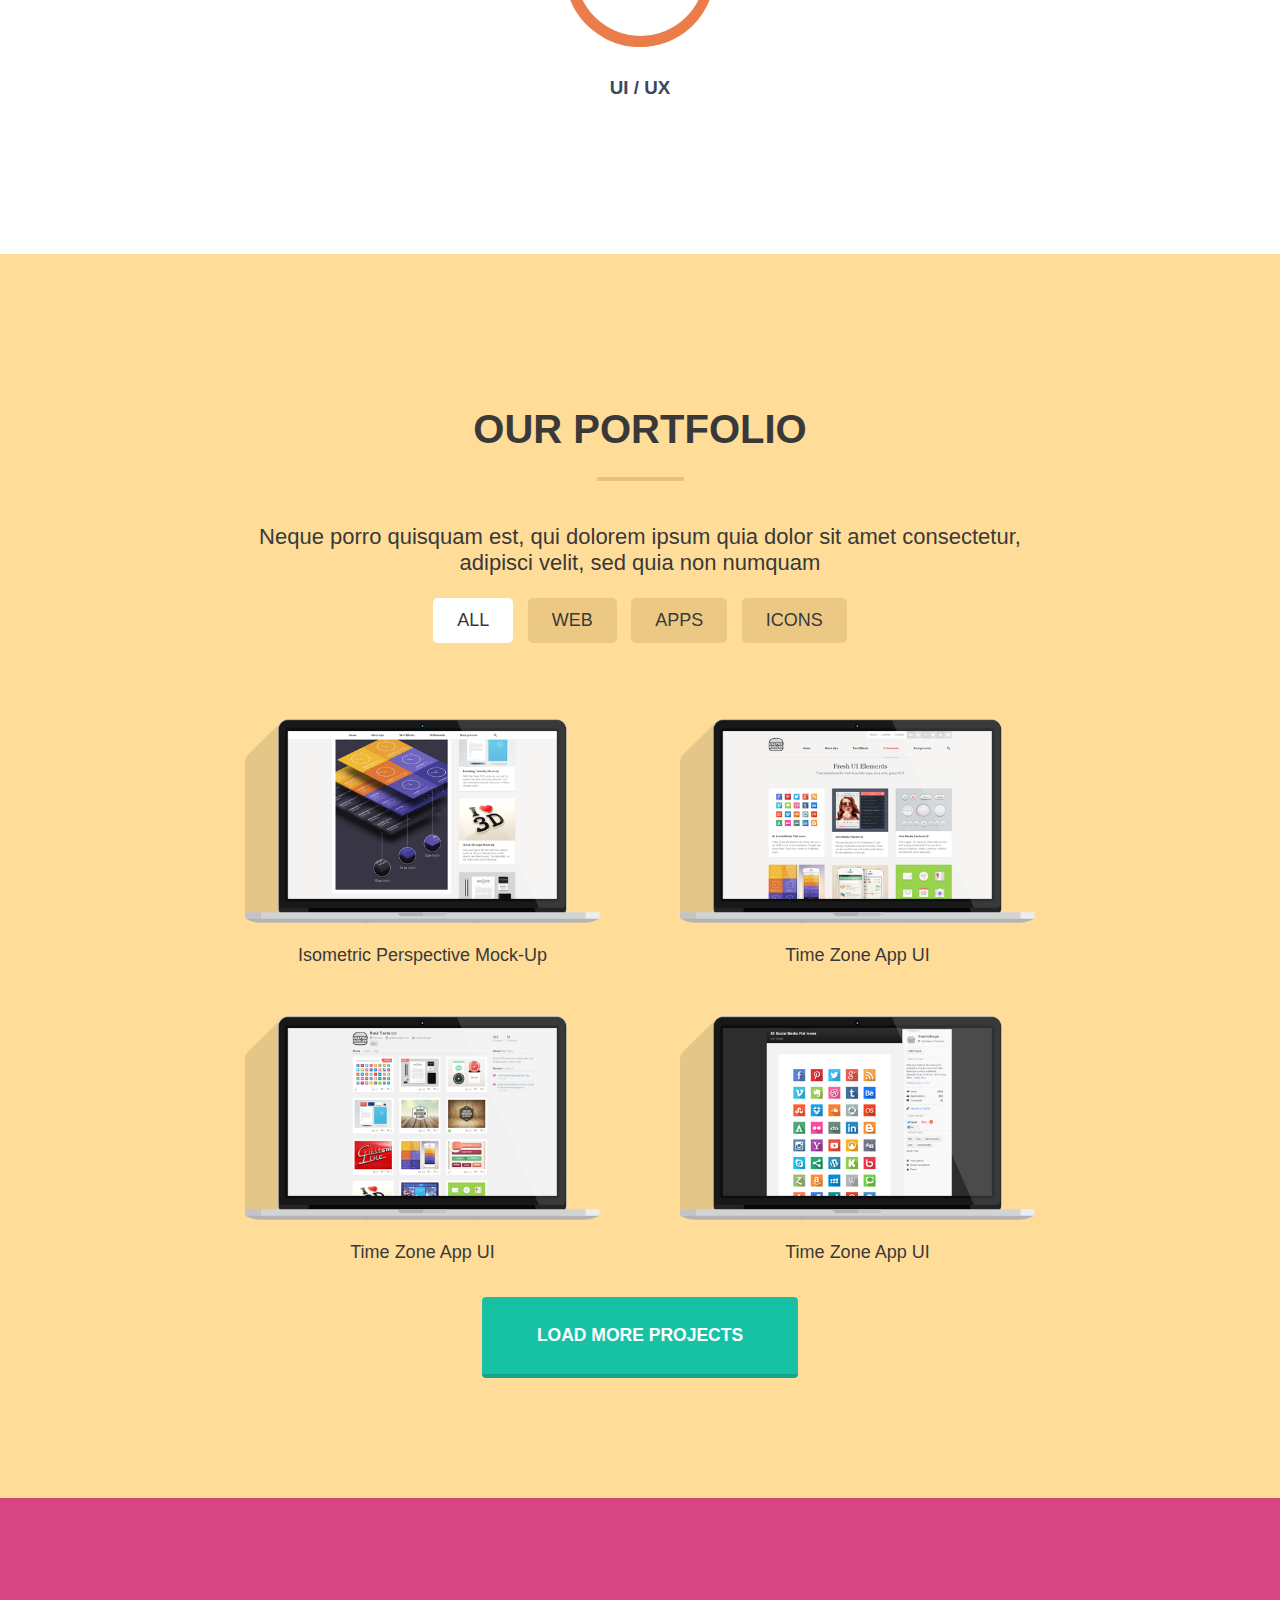
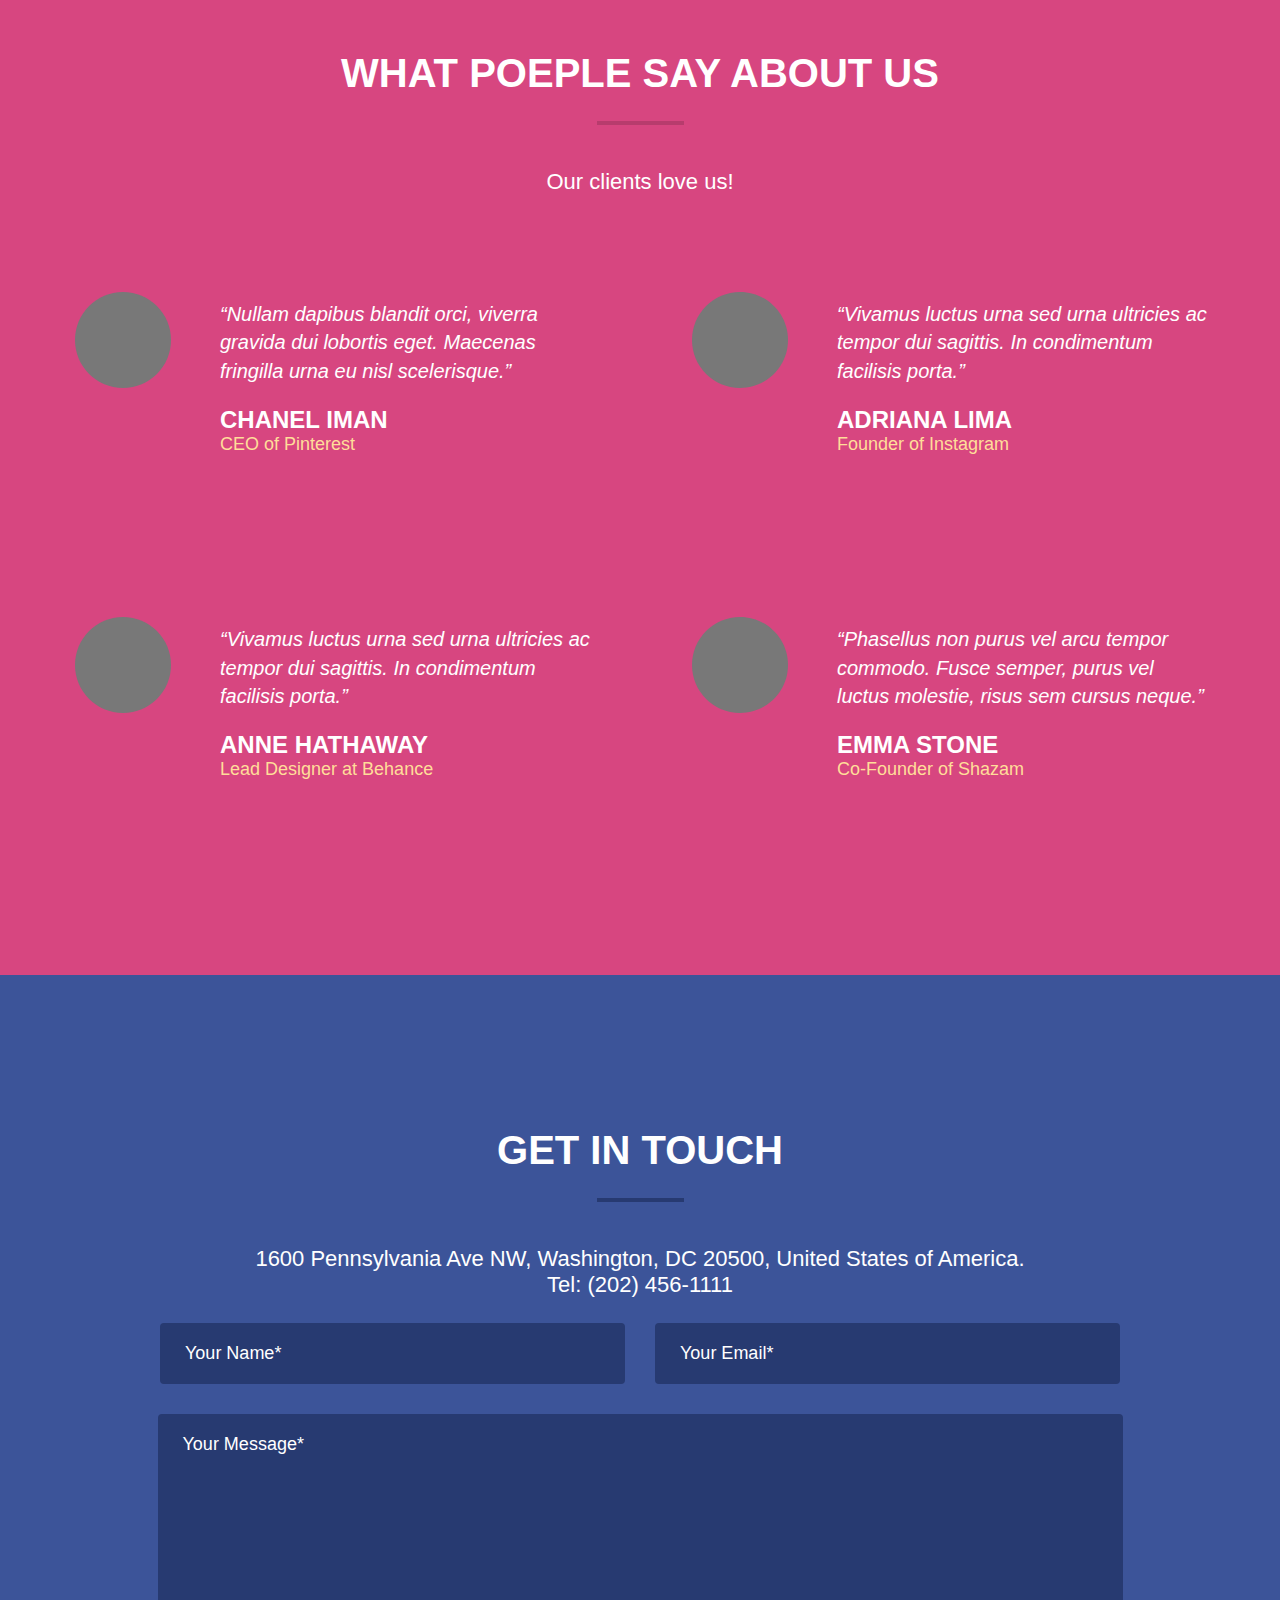
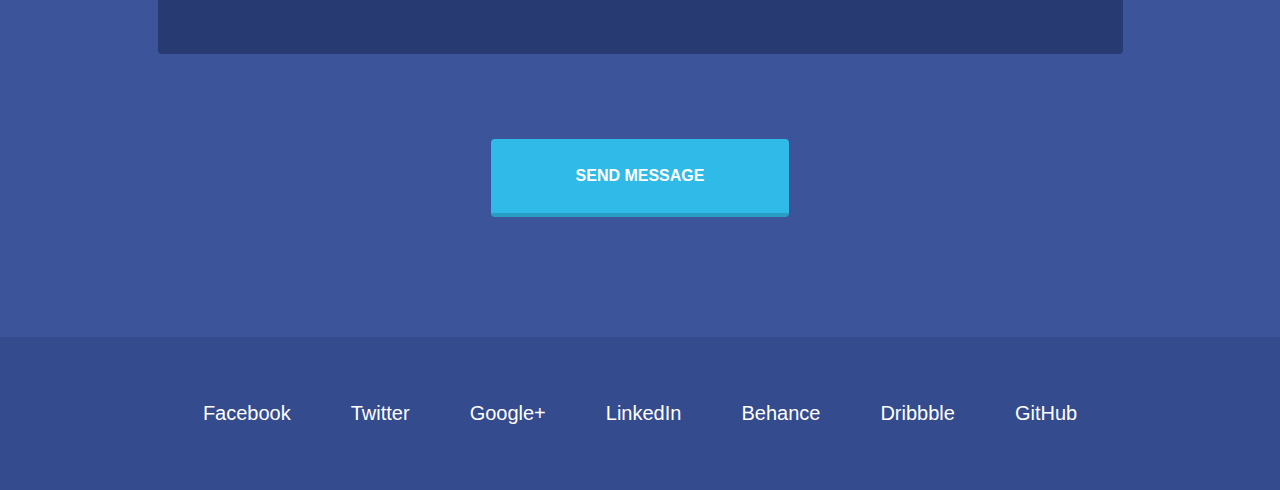
==== commit 196a4e44: "fix BEM" ====
--- a/index.html
+++ b/index.html
@@ -30,11 +30,11 @@
                 </div>
                 <div id="menu">
                     <ul>
-                        <li class="main-menu__item">HOME</li>
-                        <li class="main-menu__item">ABOUT</li>
-                        <li class="main-menu__item">WORK</li>
-                        <li class="main-menu__item">BLOG</li>
-                        <li class="main-menu__item">CONTACT</li>
+                        <li class="burger-nav__menu-item">HOME</li>
+                        <li class="burger-nav__menu-item">ABOUT</li>
+                        <li class="burger-nav__menu-item">WORK</li>
+                        <li class="burger-nav__menu-item">BLOG</li>
+                        <li class="burger-nav__menu-item">CONTACT</li>
                     </ul>
                 </div>
             </nav>
--- a/css/main.css
+++ b/css/main.css
@@ -140,10 +140,7 @@
 
 .section-team {
   background-color: #e7f1f8;
-  padding-top: 120px;
-  padding-left: 200px;
-  padding-right: 200px;
-  padding-bottom: 130px;
+  padding: 120px 200px 130px 200px;
   color: #3c4761;
 }
 
@@ -368,6 +365,18 @@
   display: flex;
   flex-wrap: wrap;
   justify-content: center;
+}
+
+.burger-nav__menu-item {
+  padding: 5px 10px 5px 10px;
+  border-radius: 5px;
+  padding: 10px 17px;
+  font-size: 16px;
+}
+
+.burger-nav__menu-item:hover {
+  background-color: #643a79;
+  cursor: pointer;
 }
 
 .reviews-container__review {
@@ -448,6 +457,10 @@
   border: none;
   border-radius: 4px;
   width: 415px;
+}
+
+::-webkit-input-placeholder {
+  color: white;
 }
 
 .info__email {
@@ -562,7 +575,7 @@
   } */
 
   .section-skill {
-    padding: 60px 50px;
+    padding: 60px 70px;
   }
 
   .laptop-container__laptop {
@@ -617,7 +630,7 @@
   }
 
   .section-team {
-    padding: 60px 35px;
+    padding: 60px 50px;
   }
 
   .section-team__title {
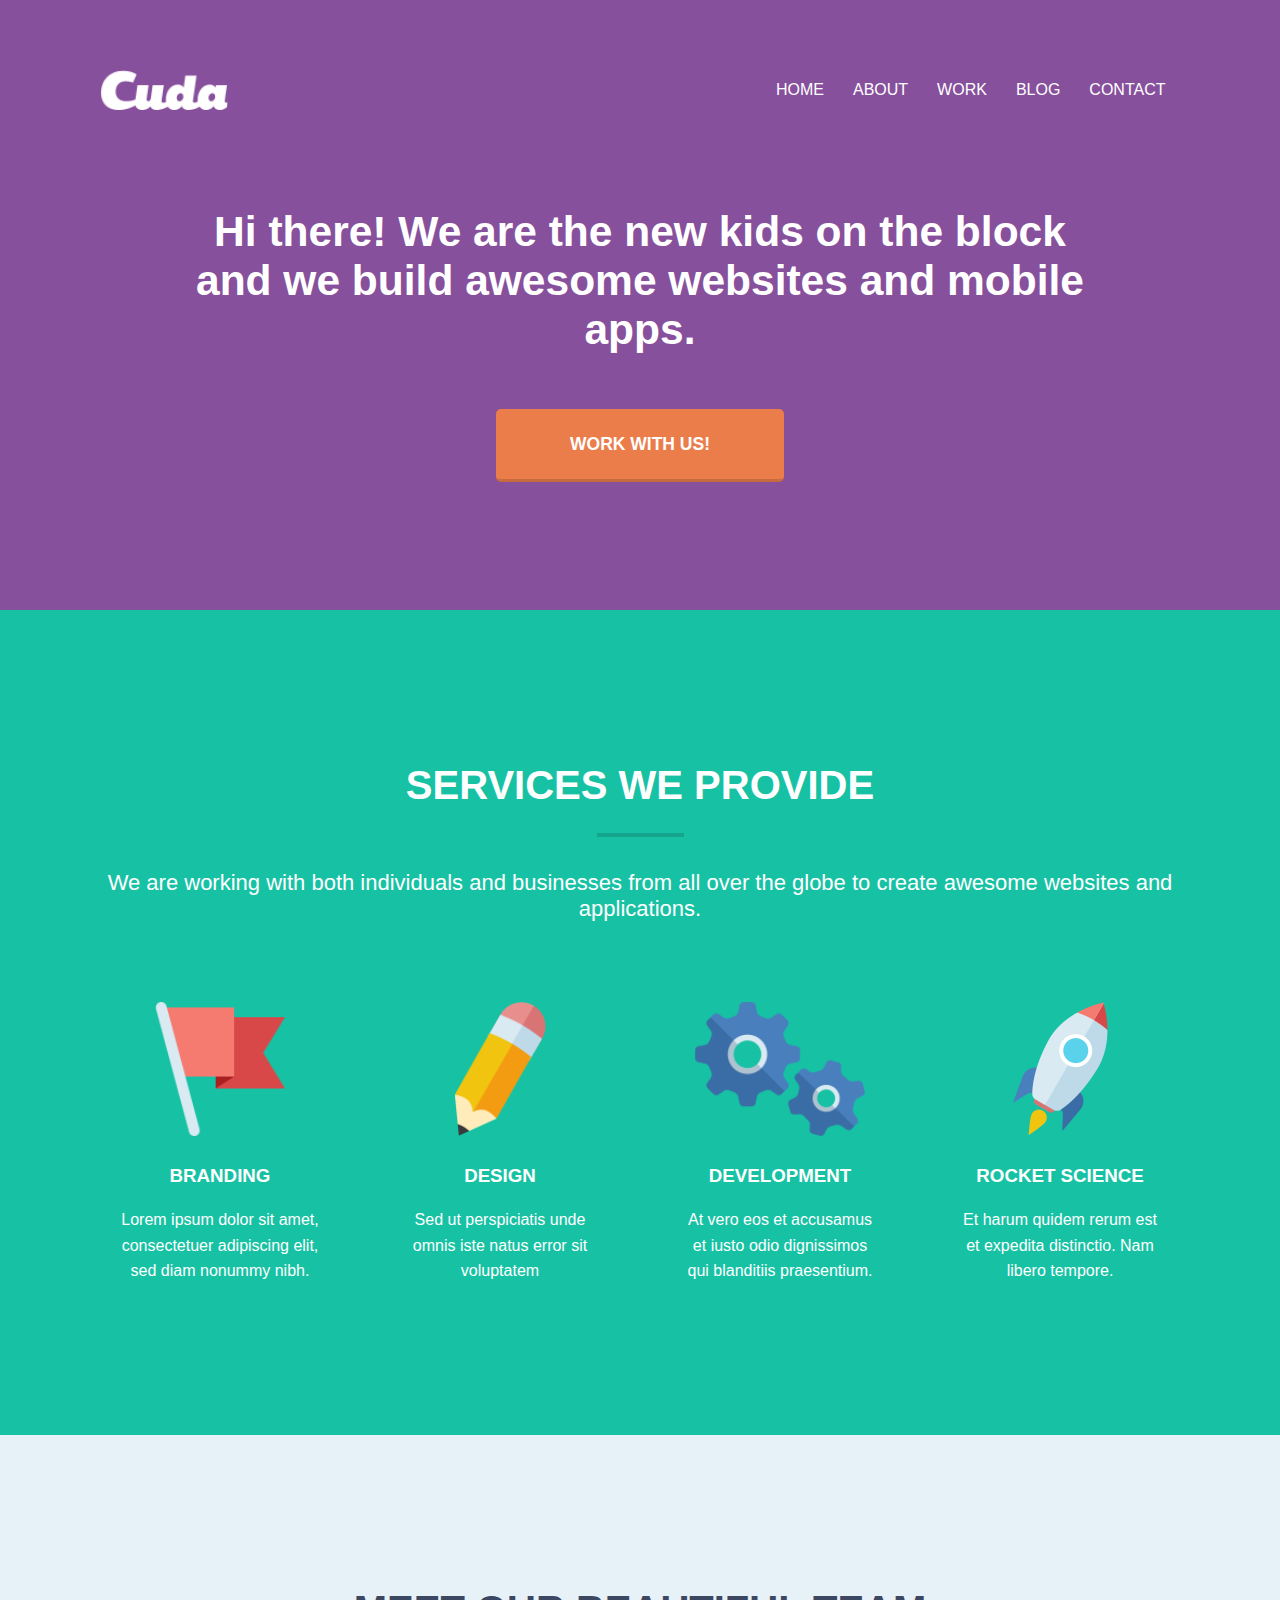
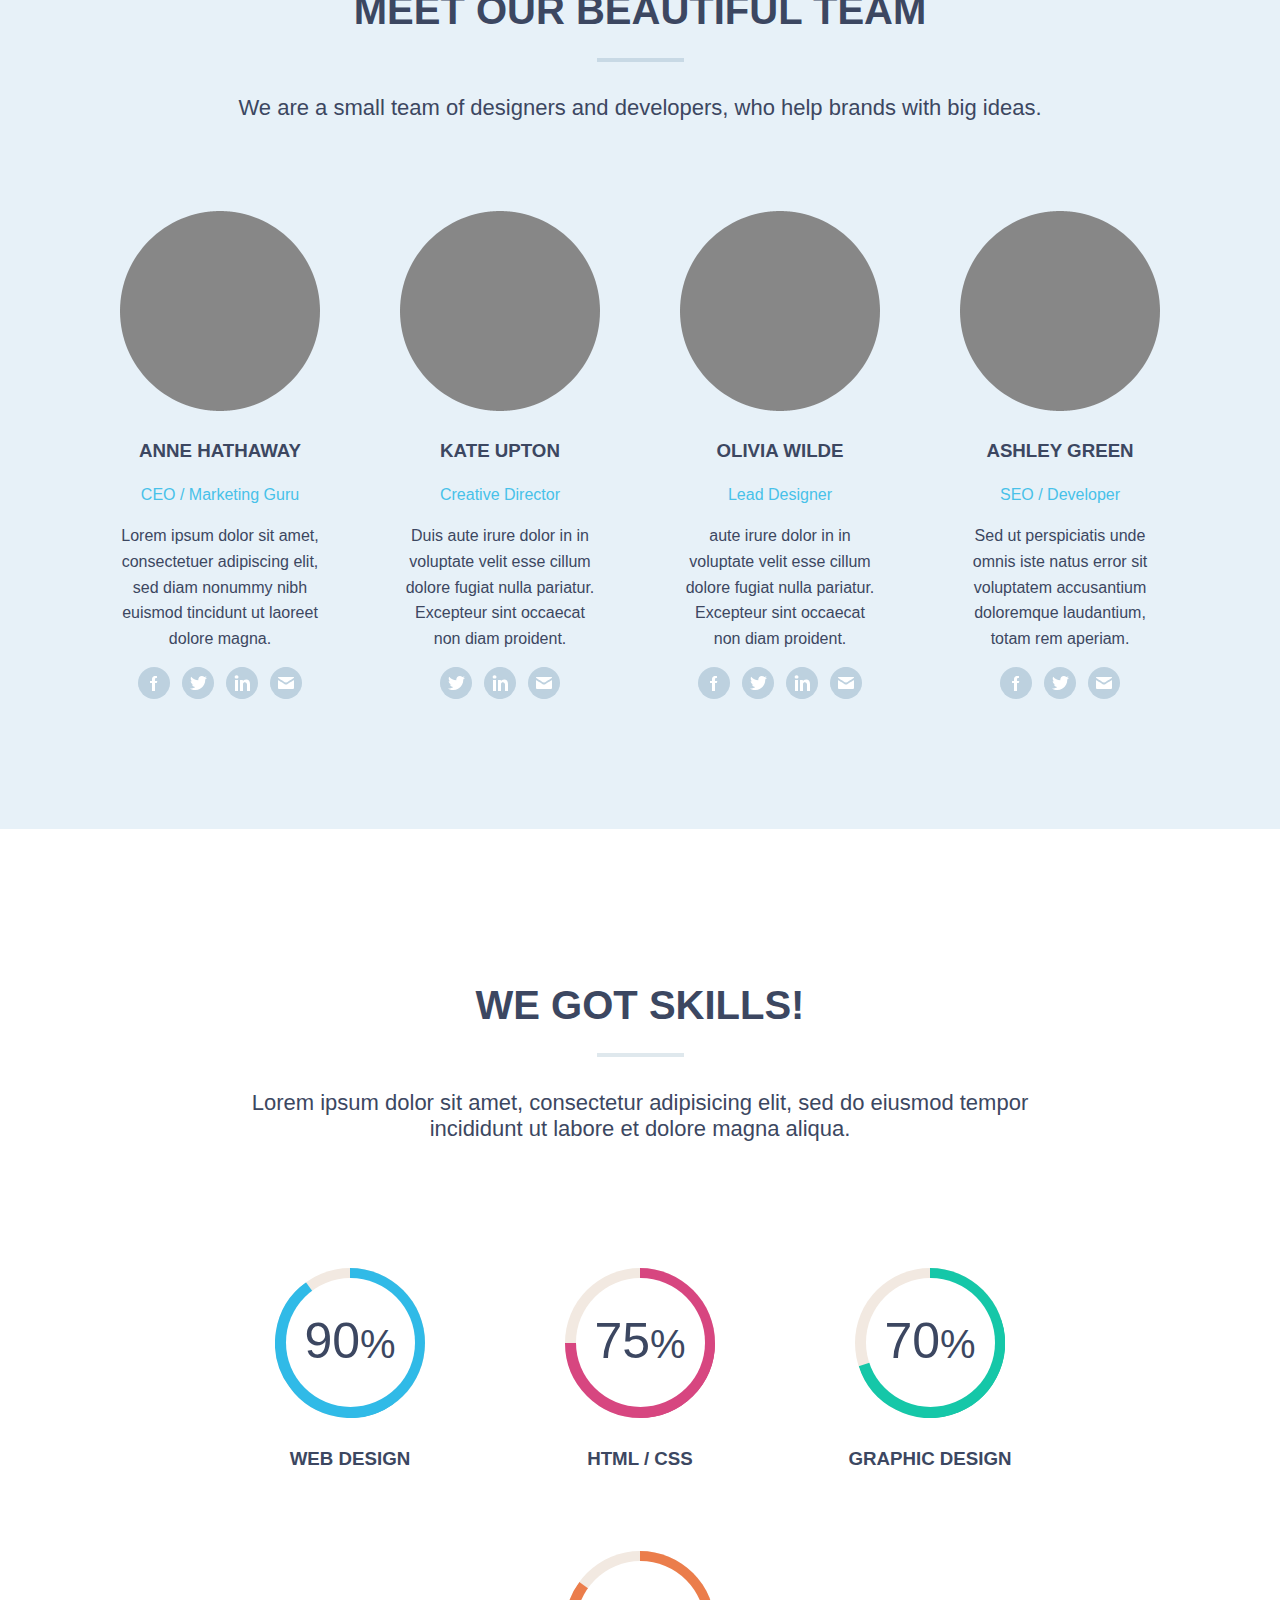
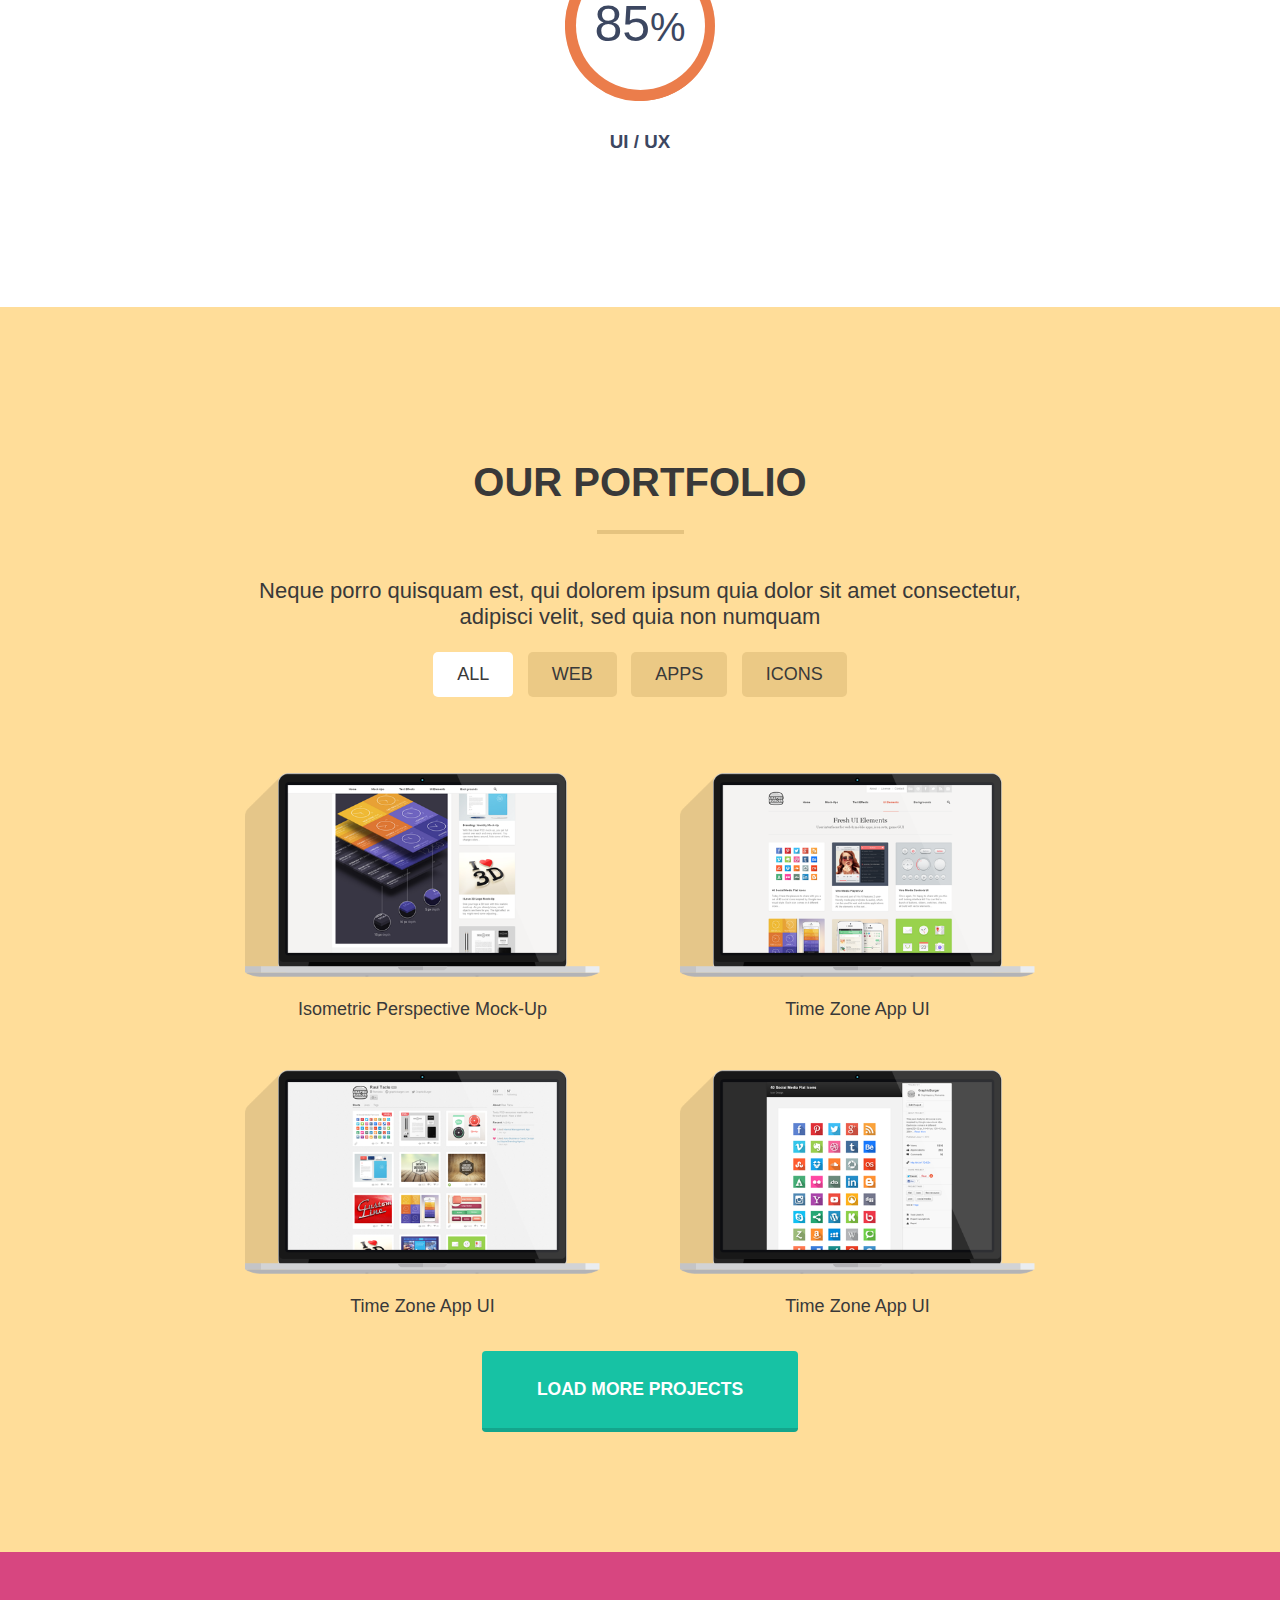
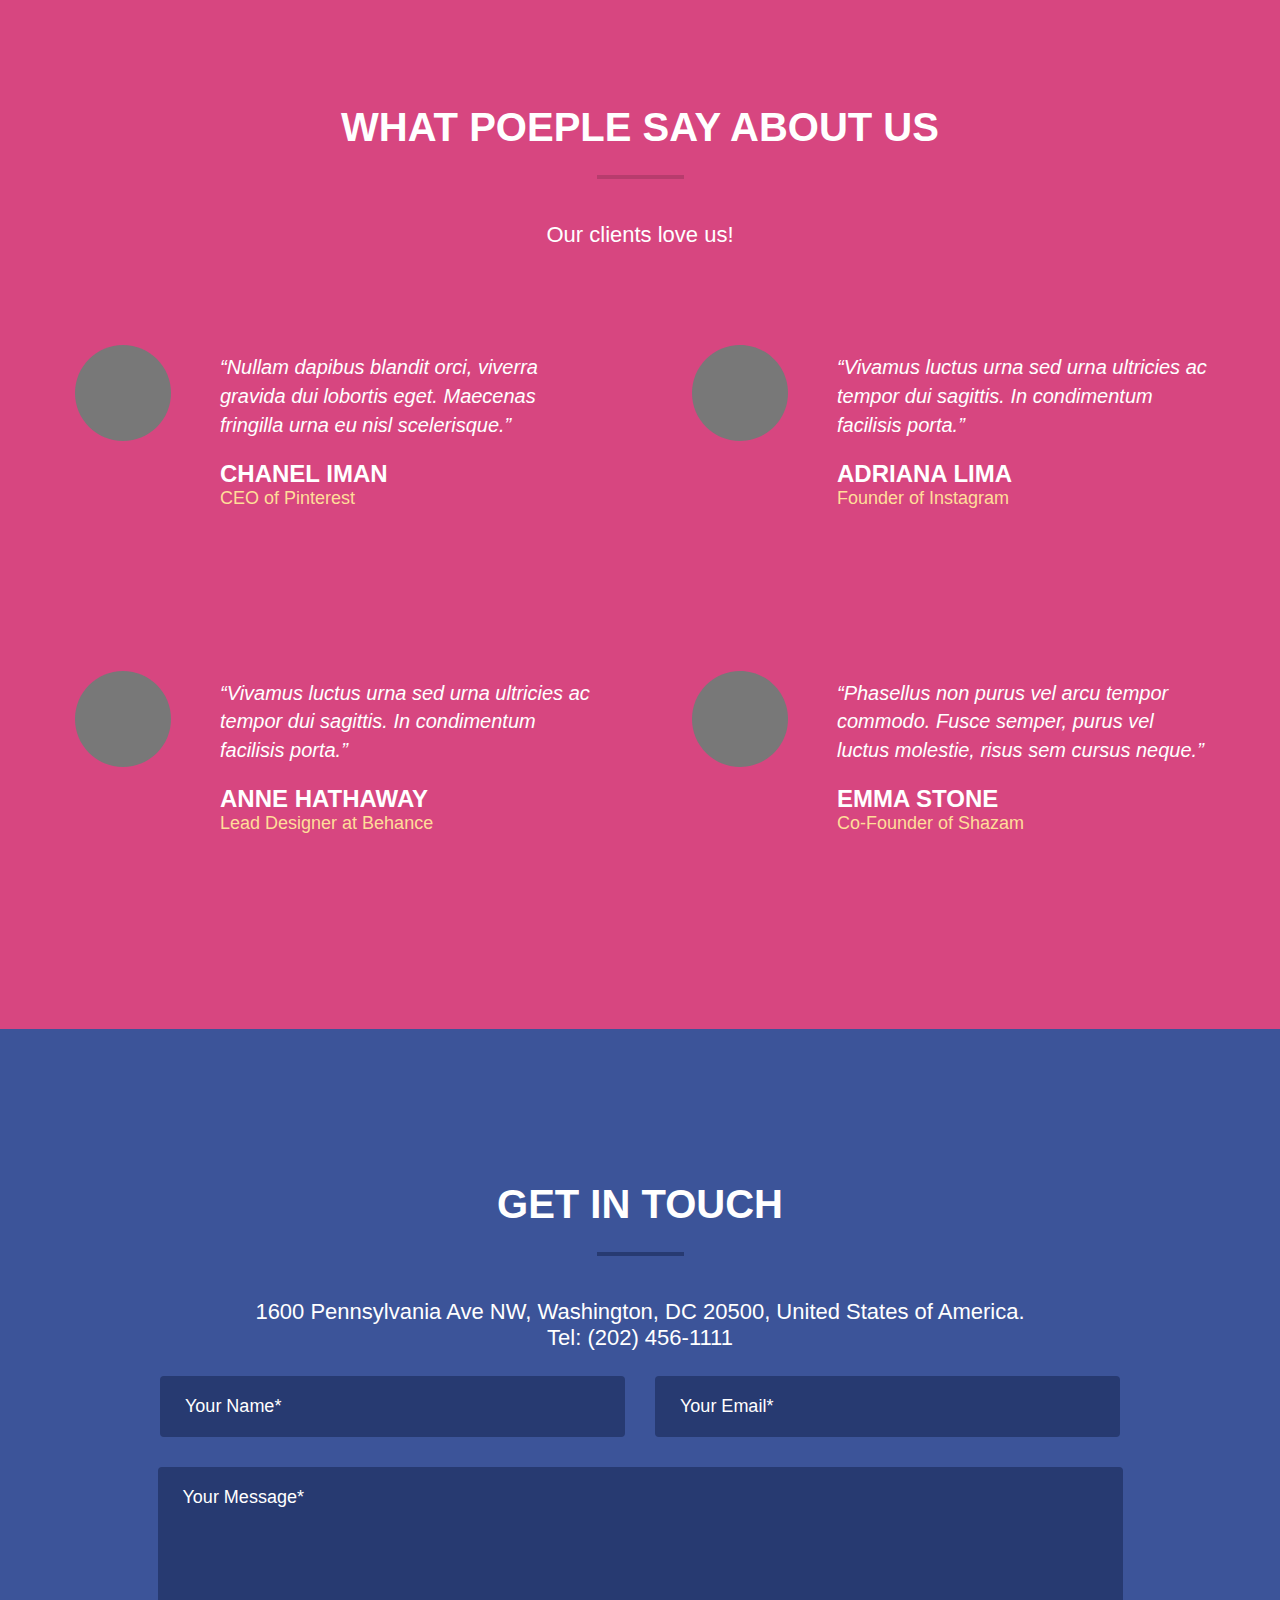
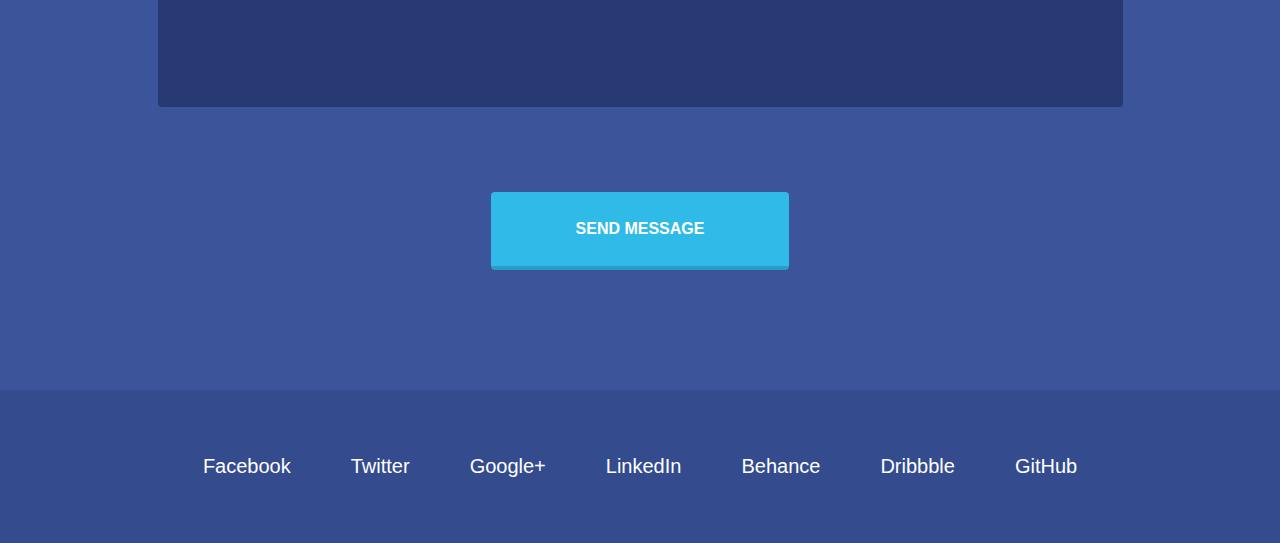
==== commit 6906e7b1: "correcting sizes on first screen" ====
--- a/index.html
+++ b/index.html
@@ -14,11 +14,11 @@
             <img class="header__logo" src="./img/logo@1X.png" />
             <nav class="header__nav">
                 <ul class="header__main-menu main-menu">
-                    <li class="main-menu__item">HOME</li>
-                    <li class="main-menu__item">ABOUT</li>
-                    <li class="main-menu__item">WORK</li>
-                    <li class="main-menu__item">BLOG</li>
-                    <li class="main-menu__item">CONTACT</li>
+                    <li><a class="main-menu__item">HOME</a></li>
+                    <li><a class="main-menu__item">ABOUT</a></li>
+                    <li><a class="main-menu__item">WORK</a></li>
+                    <li><a class="main-menu__item">BLOG</a></li>
+                    <li><a class="main-menu__item">CONTACT</a></li>
                 </ul>
             </nav>
             <nav role="navigation" class="header__burger-nav burger-nav">
@@ -41,8 +41,8 @@
         </header>
         <section class="section-welcome">
             <h1 class="section-welcome__title">
-                Hi there! We are the new kids on the block and we build awesome
-                websites and mobile apps.
+                Hi there! We are the new kids on the block<br />
+                and we build awesome websites and mobile apps.
             </h1>
             <button class="section-welcome__big-button big-button">
                 WORK WITH US!
--- a/css/main.css
+++ b/css/main.css
@@ -1,4 +1,8 @@
 @import "./normalize.min.css";
+
+.main-menu__item:hover {
+  color: white;
+}
 
 .scroll-hide {
   margin: 0;
@@ -13,24 +17,27 @@
 .container {
   width: 1440px;
   margin: auto;
-  font-family: Arial, Helvetica, sans-serif;
+  font-family: "Titillium Web", sans-serif;
 }
 
 .header {
   display: flex;
   background-color: #87509c;
-  padding: 70px 210px;
-  justify-content: space-between;
+  padding: 57px 150px;
+  justify-content: center;
   color: white;
   align-items: center;
+  font-size: 16px;
 }
 
 .header__logo {
   height: 40px;
+  margin-right: 483px;
 }
 
 .header__main-menu {
   display: flex;
+  padding: 0px;
   margin: 0px;
 }
 
@@ -39,9 +46,8 @@
 }
 
 .main-menu__item {
-  padding: 5px 10px 5px 10px;
   border-radius: 5px;
-  padding: 10px 17px;
+  padding: 7px 14.5px;
   font-size: 16px;
 }
 
@@ -54,15 +60,16 @@
   display: flex;
   flex-direction: column;
   background-color: #87509c;
-  padding: 0px 267px 128px 267px;
+  padding: 90px 200px 145px 200px;
 }
 
 .section-welcome__title {
-  margin-bottom: 50px;
+  margin-bottom: 54px;
   font-size: 42.5px;
   color: white;
   text-align: center;
   font-weight: bold;
+  line-height: 1.15;
 }
 
 .section-welcome__big-button {
@@ -70,14 +77,14 @@
 }
 
 .big-button {
-  font-size: 18px;
-  font-weight: bold;
+  font-size: 17.5px;
+  font-weight: 600;
   box-sizing: border-box;
   border: none;
   border-bottom: 3px solid #c86a40;
   background-color: #eb7d4b;
   border-radius: 5px;
-  padding: 25px 80px;
+  padding: 24.5px 74.5px;
   color: white;
 }
 
@@ -525,18 +532,43 @@
 @media (max-width: 1366px) {
   .header {
     padding: 70px 100px;
+    justify-content: space-between;
   }
 
   .section-welcome {
     padding: 0px 150px 128px 150px;
   }
 
+  .header__logo {
+    margin-right: 0px;
+  }
+
   .section-services {
     padding: 120px 80px;
   }
 
   .section-team {
     padding: 120px 80px;
+  }
+
+  .section-skill {
+    padding-top: 120px;
+    padding-bottom: 120px;
+  }
+
+  .section-portfolio {
+    padding-top: 120px;
+    padding-bottom: 120px;
+  }
+
+  .section-reviews {
+    padding-top: 120px;
+    padding-bottom: 120px;
+  }
+
+  .section-form {
+    padding-top: 120px;
+    padding-bottom: 120px;
   }
 
   .laptop__img {
@@ -578,6 +610,30 @@
     padding: 60px 70px;
   }
 
+  .section-reviews {
+    padding: 60px 10px;
+  }
+
+  .section-portfolio {
+    padding-top: 60px;
+    padding-bottom: 60px;
+  }
+
+  .section-services {
+    padding-top: 60px;
+    padding-bottom: 60px;
+  }
+
+  .section-team {
+    padding-top: 60px;
+    padding-bottom: 60px;
+  }
+
+  .section-form {
+    padding-top: 60px;
+    padding-bottom: 60px;
+  }
+
   .laptop-container__laptop {
     width: 250px;
   }
@@ -587,98 +643,103 @@
     height: 135px;
   }
 
+  .section-form__text {
+    max-width: 650px;
+  }
+
+  .info__name {
+    width: 275px;
+  }
+
+  .info__email {
+    width: 275px;
+  }
+
+  .form__massage {
+    width: 635px;
+  }
+
+  .footer {
+    font-size: 18px;
+  }
+
+  .footer-menu__item {
+    margin: 0 15px;
+  }
+}
+
+@media (max-width: 767px) {
+  .form__info {
+    width: 100%;
+  }
+
+  .section-services {
+    padding: 60px 35px;
+  }
+
+  .section-services__title {
+    font-size: 36px;
+  }
+
+  .section-services__cooperation {
+    font-size: 18px;
+  }
+
+  .section-team {
+    padding: 60px 42px;
+  }
+
+  .section-team__title {
+    font-size: 36px;
+  }
+
+  .section-team__about {
+    font-size: 18px;
+  }
+
+  .header__nav {
+    display: none;
+  }
+
+  .header__burger-nav {
+    display: block;
+  }
+
+  .big-button {
+    padding: 12.5px 40px;
+    font-size: 16px;
+  }
+
+  .section-skill {
+    padding: 60px 5px;
+  }
+
+  .section-skill__title {
+    font-size: 36px;
+  }
+
+  .section-portfolio {
+    padding-top: 60px;
+    padding-bottom: 60px;
+  }
+
+  .section-portfolio__title {
+    font-size: 36px;
+  }
+
+  .section__portfolio__text {
+    font-size: 18px;
+  }
+
+  .section-portfolio__button {
+    padding: 15px 25px;
+    font-size: 16px;
+  }
+
   .section-reviews {
     padding: 60px 10px;
   }
 
-  .section-form__text {
-    max-width: 650px;
-  }
-
-  .info__name {
-    width: 275px;
-  }
-
-  .info__email {
-    width: 275px;
-  }
-
-  .form__massage {
-    width: 635px;
-  }
-
-  .footer {
-    font-size: 18px;
-  }
-
-  .footer-menu__item {
-    margin: 0 15px;
-  }
-}
-
-@media (max-width: 767px) {
-  .section-services {
-    padding: 60px 35px;
-  }
-
-  .section-services__title {
-    font-size: 36px;
-  }
-
-  .section-services__cooperation {
-    font-size: 18px;
-  }
-
-  .section-team {
-    padding: 60px 50px;
-  }
-
-  .section-team__title {
-    font-size: 36px;
-  }
-
-  .section-team__about {
-    font-size: 18px;
-  }
-
-  .header__nav {
-    display: none;
-  }
-
-  .header__burger-nav {
-    display: block;
-  }
-
-  .big-button {
-    padding: 12.5px 40px;
-    font-size: 16px;
-  }
-
-  .section-skill {
-    padding: 60px 5px;
-  }
-
-  .section-skill__title {
-    font-size: 36px;
-  }
-
-  .section-portfolio__title {
-    font-size: 36px;
-  }
-
-  .section__portfolio__text {
-    font-size: 18px;
-  }
-
-  .section-portfolio__button {
-    padding: 15px 25px;
-    font-size: 16px;
-  }
-
-  .section-reviews {
-    padding: 60px 10px;
-  }
-
   .section-reviews__title {
     font-size: 36px;
   }
@@ -708,15 +769,15 @@
   }
 
   .info__name {
-    width: 435px;
+    width: 70%;
   }
 
   .info__email {
-    width: 435px;
+    width: 70%;
   }
 
   .form__massage {
-    width: 435px;
+    width: 70%;
   }
 
   .section-form__title {
@@ -744,11 +805,6 @@
 }
 
 @media (max-width: 539px) {
-  .section-services {
-    padding-top: 60px;
-    padding-bottom: 60px;
-  }
-
   .section-services__title {
     font-size: 18px;
   }
@@ -789,6 +845,7 @@
 
   .section-welcome__big-button {
     padding: 12px 25px;
+    font-weight: 400;
   }
 
   .section-skill__title {
@@ -797,10 +854,11 @@
 
   .section-skill__text {
     font-size: 16px;
+    padding: 15px;
   }
 
   .section-portfolio {
-    padding: 60px 25px;
+    padding: 40px 25px;
   }
 
   .section-portfolio__title {
@@ -814,6 +872,7 @@
   .button-container__button {
     margin: 5px;
     font-size: 15px;
+    min-width: 100px;
   }
 
   .laptop-container__laptop {
@@ -823,10 +882,31 @@
   .section-portfolio__button {
     padding: 13px 10px;
     font-size: 14px;
+    font-weight: 400;
   }
 
   .section-reviews {
-    padding: 60px 20px;
+    padding: 40px 20px;
+  }
+
+  .section-skill {
+    padding-top: 40px;
+    padding-bottom: 40px;
+  }
+
+  .section-services {
+    padding-top: 40px;
+    padding-bottom: 40px;
+  }
+
+  .section-team {
+    padding-top: 40px;
+    padding-bottom: 40px;
+  }
+
+  .section-form {
+    padding-top: 40px;
+    padding-bottom: 40px;
   }
 
   .section-reviews__title {
@@ -871,23 +951,23 @@
 
   .section-form__text {
     font-size: 16px;
-    padding: 0 10px;
+    padding: 0 15px;
   }
 
   .info__name {
-    width: 215px;
+    width: 70%;
     font-size: 16px;
     margin: 8px 15px;
   }
 
   .info__email {
-    width: 215px;
+    width: 70%;
     font-size: 16px;
     margin: 8px 15px;
   }
 
   .form__massage {
-    width: 215px;
+    width: 70%;
     font-size: 16px;
     height: 80px;
     margin: 8px 15px;
@@ -897,10 +977,11 @@
     font-size: 14px;
     padding: 13px 10px;
     margin-top: 20px;
+    font-weight: 400;
   }
 
   .footer {
-    padding: 30px 0;
+    padding: 5px 0;
   }
 
   .footer__footer-menu {
@@ -910,7 +991,7 @@
   }
 
   .footer-menu__item {
-    margin: 0 12px;
+    margin: 0 20px;
     line-height: 30px;
   }
 }
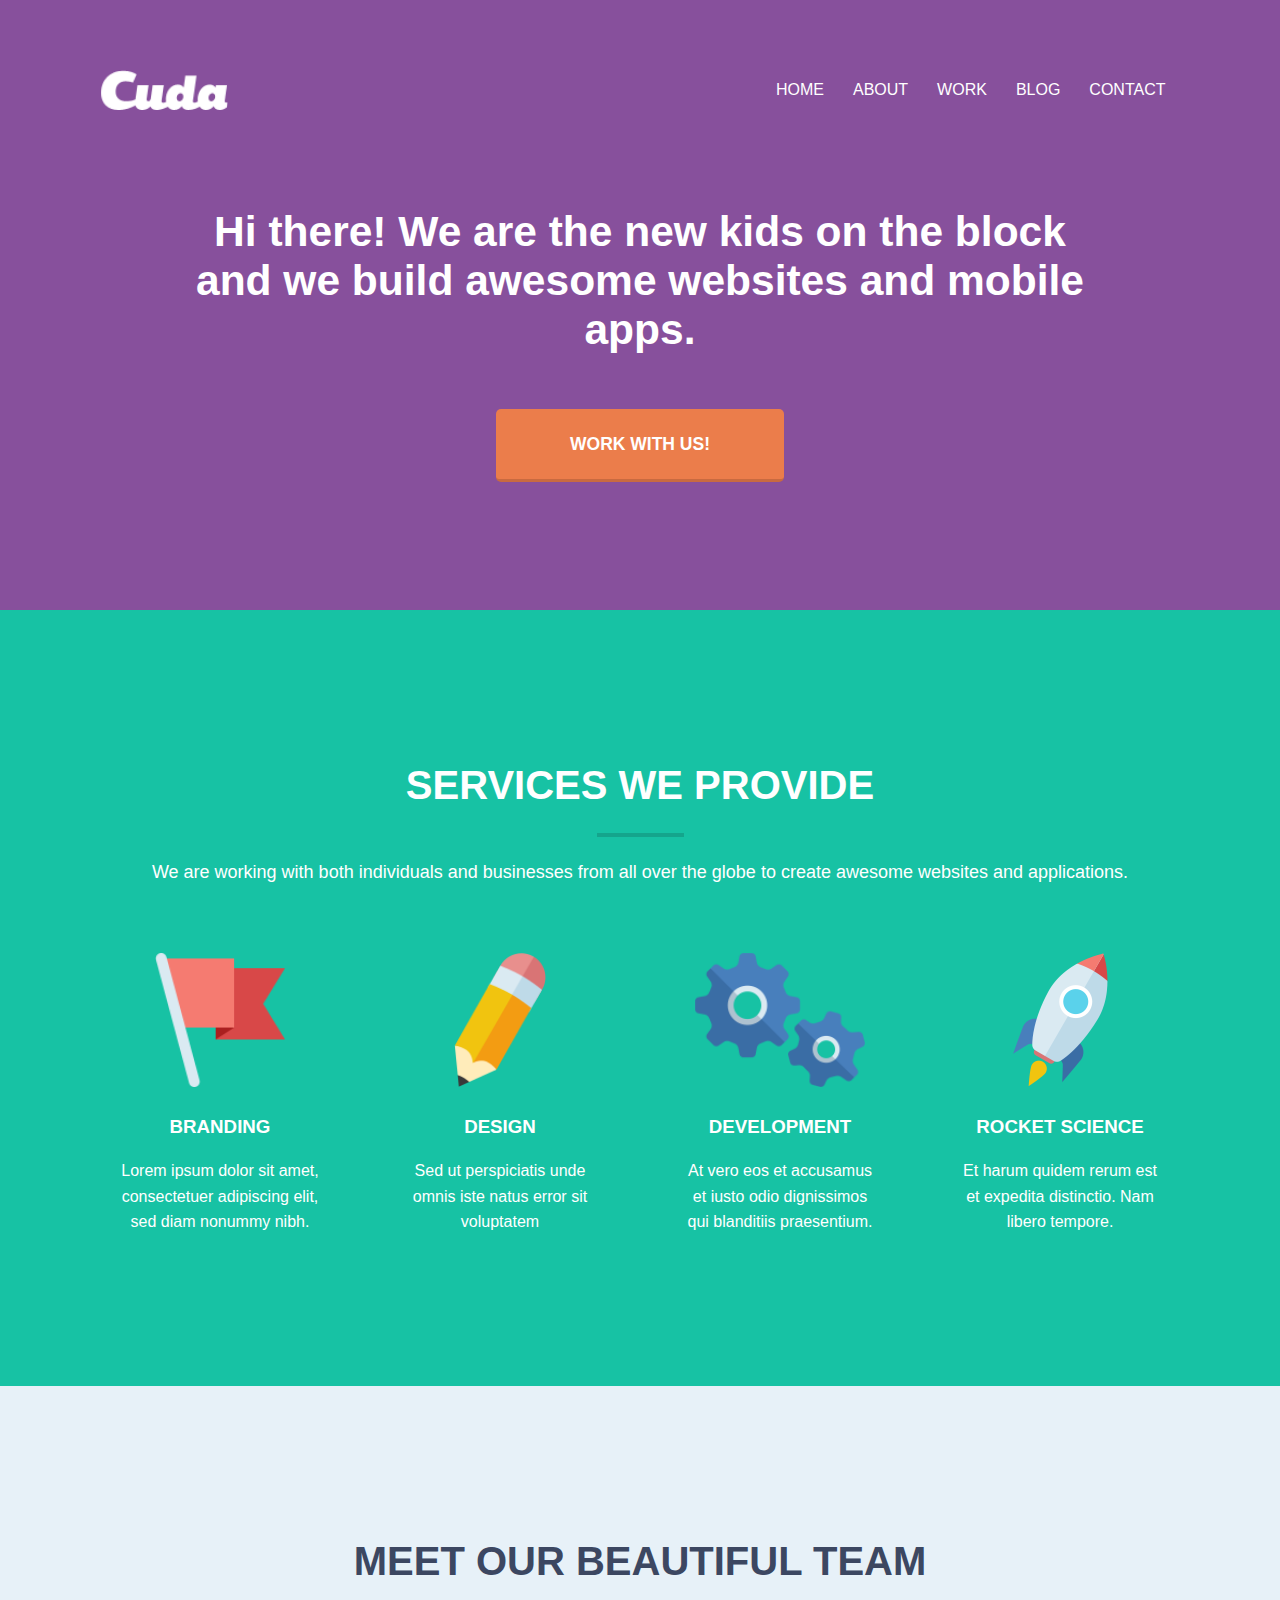
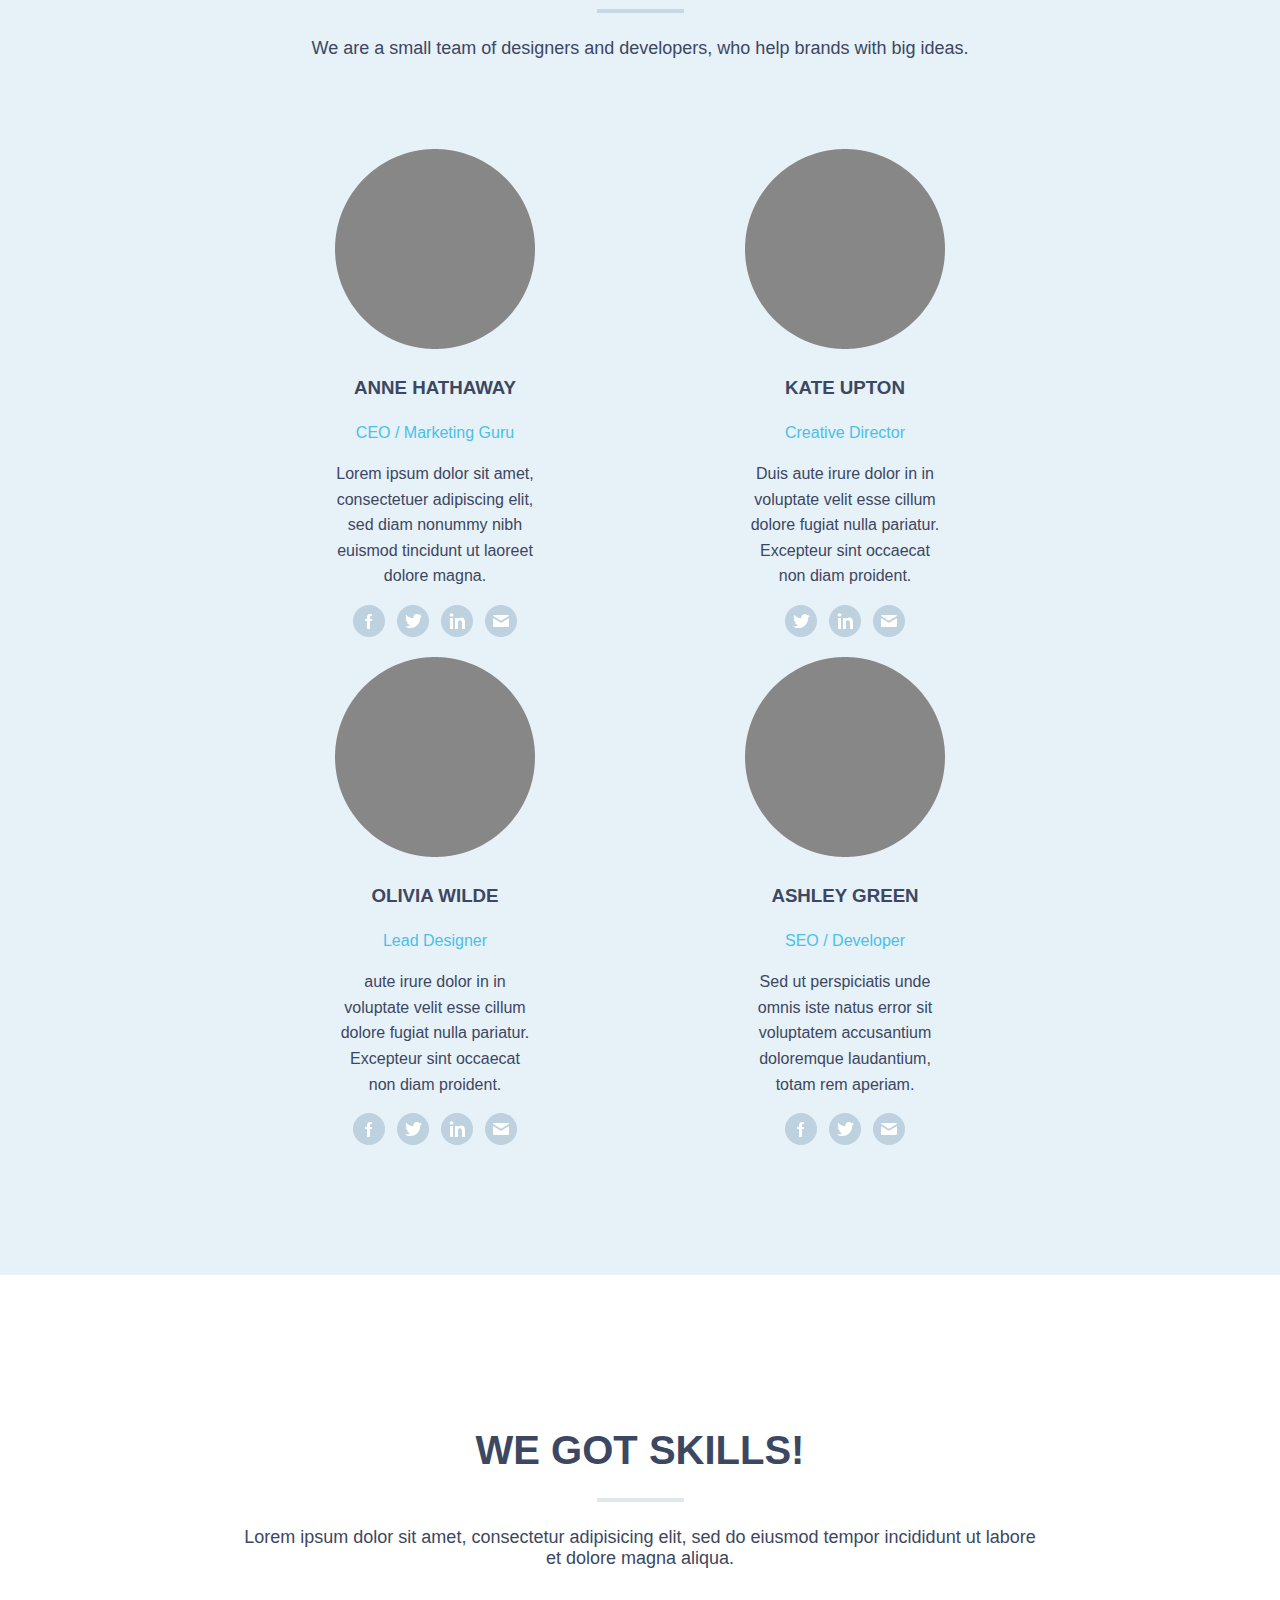
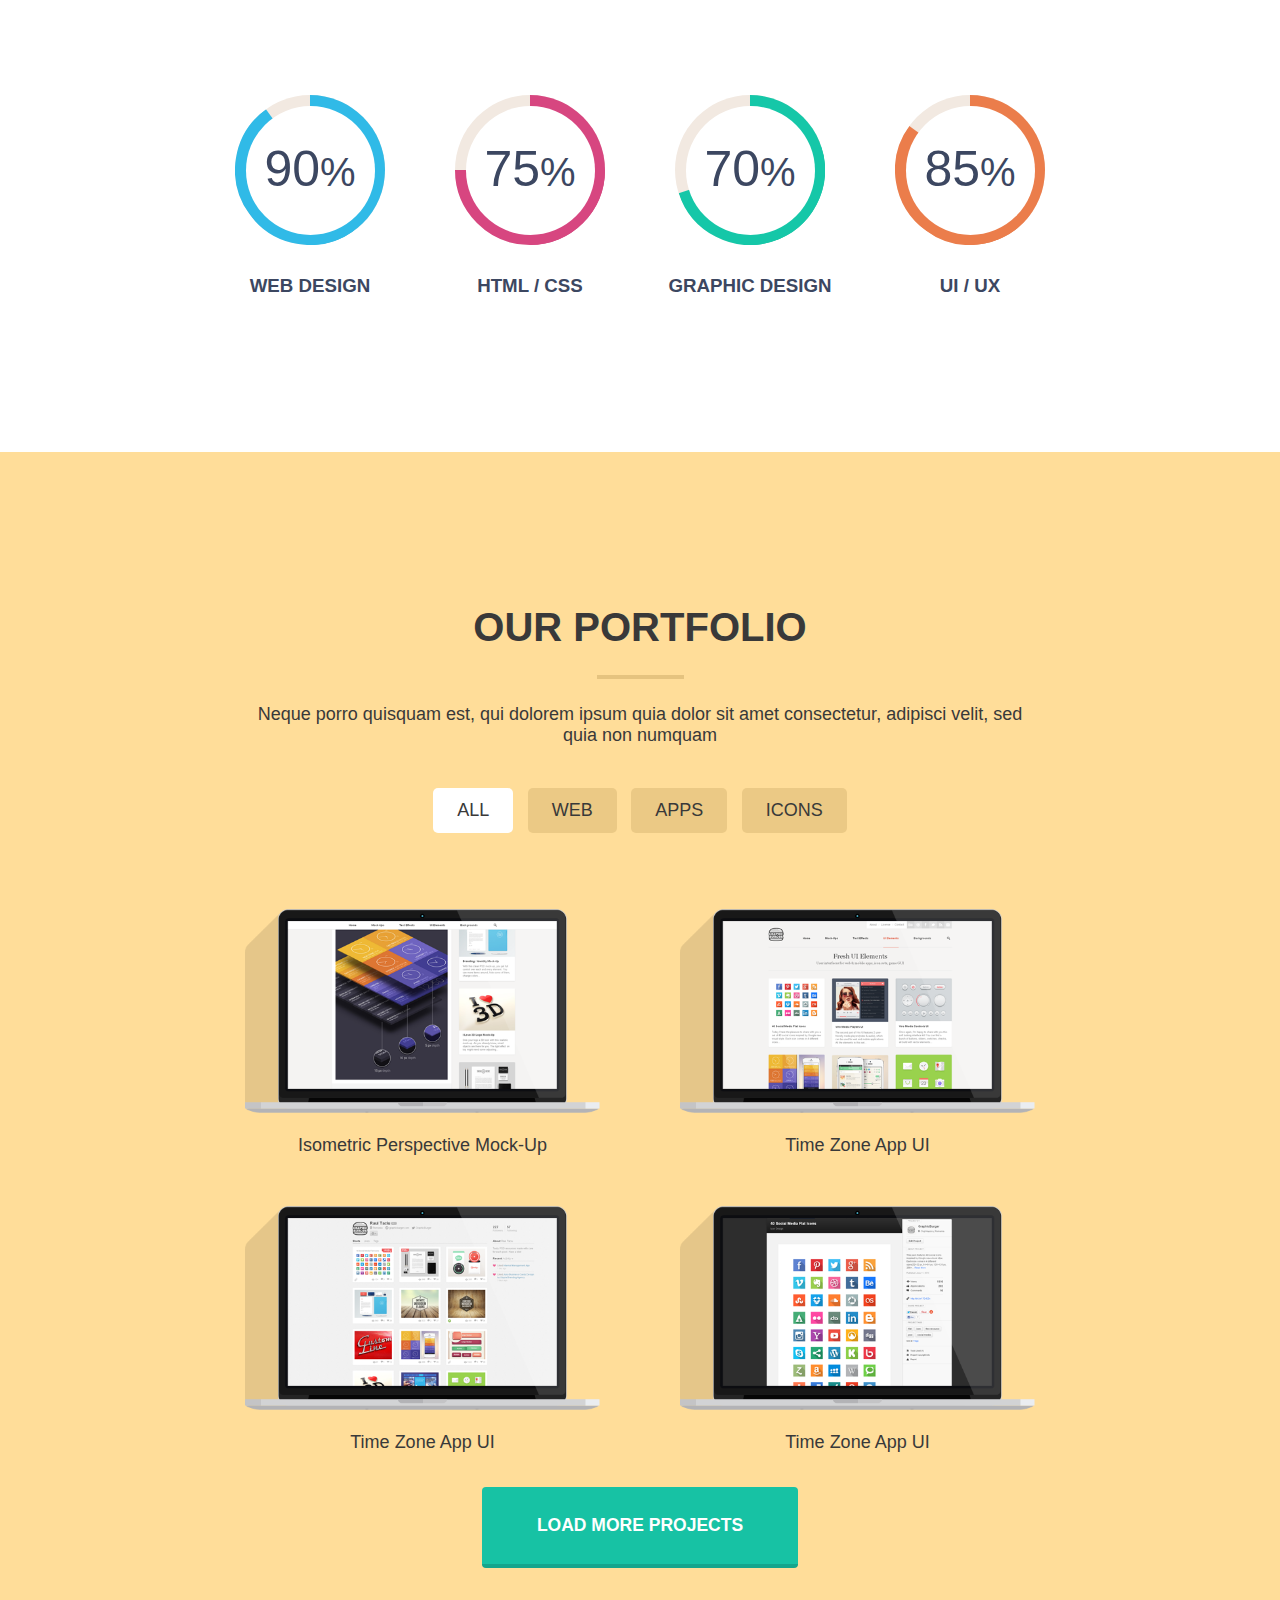
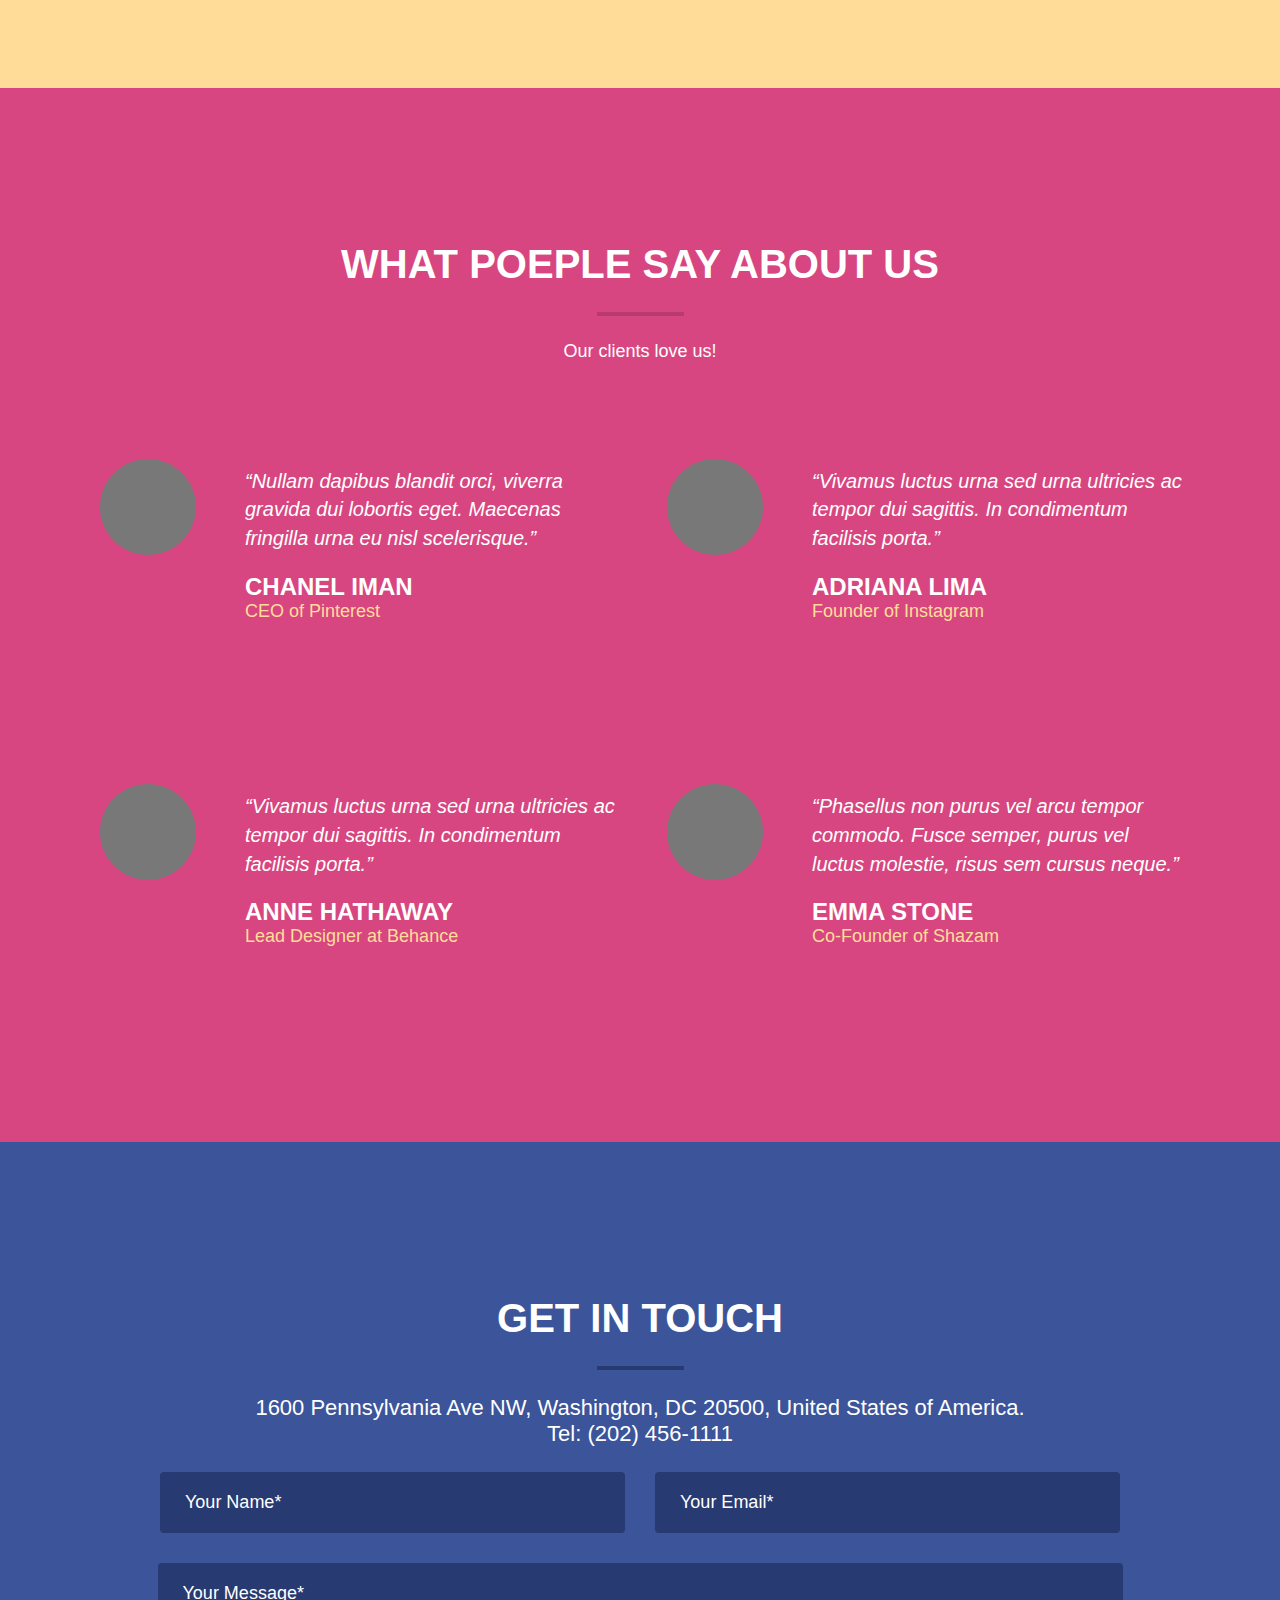
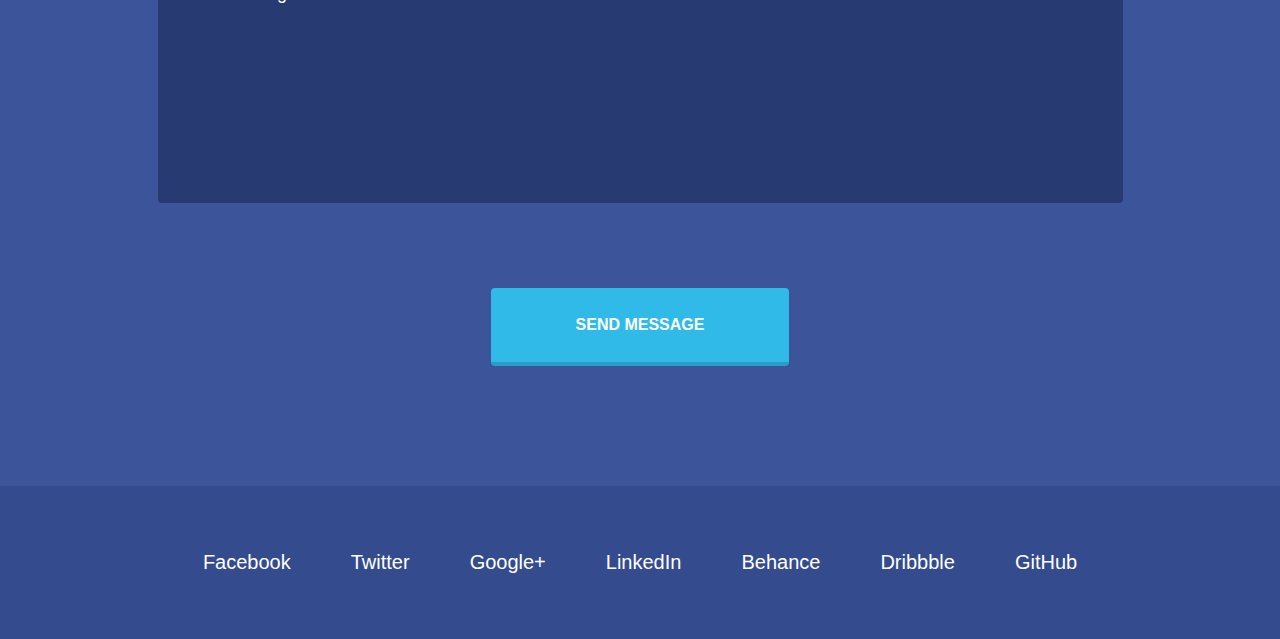
==== commit e83745d6: "fix font and sizes on all sections" ====
--- a/index.html
+++ b/index.html
@@ -263,7 +263,7 @@
                 eiusmod tempor incididunt ut labore et dolore magna aliqua.
             </p>
             <div class="section-skill__skill-container">
-                <figure>
+                <figure class="skill-container__circle">
                     <div class="progress-circle over50 p90">
                         <span>90<small>%</small></span>
                         <div class="left-half-clipper">
@@ -275,7 +275,7 @@
                         <h3>WEB DESIGN</h3>
                     </figcaption>
                 </figure>
-                <figure>
+                <figure class="skill-container__circle">
                     <div class="progress-circle over50 p75">
                         <span>75<small>%</small></span>
                         <div class="left-half-clipper">
@@ -287,7 +287,7 @@
                         <h3>HTML / CSS</h3>
                     </figcaption>
                 </figure>
-                <figure>
+                <figure class="skill-container__circle">
                     <div class="progress-circle over50 p70">
                         <span>70<small>%</small></span>
                         <div class="left-half-clipper">
@@ -299,7 +299,7 @@
                         <h3>GRAPHIC DESIGN</h3>
                     </figcaption>
                 </figure>
-                <figure>
+                <figure class="skill-container__circle">
                     <div class="progress-circle over50 p85">
                         <span>85<small>%</small></span>
                         <div class="left-half-clipper">
--- a/css/main.css
+++ b/css/main.css
@@ -2,6 +2,16 @@
 
 .main-menu__item:hover {
   color: white;
+}
+
+.skill-container__circle {
+  margin-left: 35px;
+  margin-right: 35px;
+}
+
+.person {
+  display: flex;
+  flex-direction: column;
 }
 
 .scroll-hide {
@@ -60,7 +70,7 @@
   display: flex;
   flex-direction: column;
   background-color: #87509c;
-  padding: 90px 200px 145px 200px;
+  padding: 48px 200px 145px 200px;
 }
 
 .section-welcome__title {
@@ -103,6 +113,7 @@
   font-size: 40px;
   font-weight: bold;
   text-align: center;
+  margin-bottom: 25px;
 }
 
 .section-services__title::after {
@@ -116,9 +127,9 @@
 
 .section-services__cooperation {
   color: white;
-  font-size: 22px;
-  text-align: center;
-  margin: 10px auto 80px auto;
+  font-size: 18px;
+  text-align: center;
+  margin: 0px auto 70px auto;
 }
 
 .image-container {
@@ -156,6 +167,7 @@
   font-size: 40px;
   font-weight: bold;
   text-align: center;
+  margin-bottom: 25px;
 }
 
 .section-team__title::after {
@@ -168,9 +180,9 @@
 }
 
 .section-team__about {
-  font-size: 22px;
-  text-align: center;
-  margin: 10px auto 80px auto;
+  font-size: 18px;
+  text-align: center;
+  margin: 0px auto 80px auto;
 }
 
 .person-container {
@@ -215,6 +227,7 @@
 .person__social-container {
   display: flex;
   justify-content: center;
+  margin-top: auto;
 }
 
 .person__profession {
@@ -230,6 +243,7 @@
   font-size: 40px;
   font-weight: bold;
   text-align: center;
+  margin-bottom: 25px;
 }
 
 .section-skill__title::after {
@@ -242,9 +256,9 @@
 }
 
 .section-skill__text {
-  font-size: 22px;
-  text-align: center;
-  margin: 10px auto 80px auto;
+  font-size: 18px;
+  text-align: center;
+  margin: 0px auto 80px auto;
   max-width: 800px;
 }
 
@@ -269,6 +283,7 @@
 .section-portfolio__title {
   text-align: center;
   font-size: 40px;
+  margin-bottom: 25px;
 }
 
 .section-portfolio__title::after {
@@ -282,11 +297,12 @@
 
 .section-portfolio__text {
   text-align: center;
-  font-size: 22px;
+  font-size: 18px;
   max-width: 800px;
   margin-left: auto;
   margin-right: auto;
-  margin-top: 10px;
+  margin-top: 0px;
+  margin-bottom: 42px;
 }
 
 .section-portfolio-button-container {
@@ -350,6 +366,7 @@
 .section-reviews__title {
   text-align: center;
   font-size: 40px;
+  margin-bottom: 25px;
 }
 
 .section-reviews__title::after {
@@ -363,9 +380,9 @@
 
 .section-reviews__text {
   text-align: center;
-  font-size: 22px;
+  font-size: 18px;
   max-width: 800px;
-  margin: 10px auto;
+  margin: 0px auto 10px auto;
 }
 
 .section-reviews__reviews-container {
@@ -388,7 +405,7 @@
 
 .reviews-container__review {
   display: flex;
-  margin: 75px 50px;
+  margin: 75px 25px;
 }
 
 .text-container__text {
@@ -425,6 +442,7 @@
 .section-form__title {
   text-align: center;
   font-size: 40px;
+  margin-bottom: 25px;
 }
 
 .section-form__title::after {
@@ -440,7 +458,7 @@
   text-align: center;
   font-size: 22px;
   max-width: 800px;
-  margin: 10px auto;
+  margin: 0px auto 10px auto;
   padding: 0 15px;
 }
 
@@ -530,6 +548,10 @@
 }
 
 @media (max-width: 1366px) {
+  .skill-container__circle {
+    margin-left: 5px;
+    margin-right: 5px;
+  }
   .header {
     padding: 70px 100px;
     justify-content: space-between;
@@ -583,6 +605,47 @@
   .footer {
     font-size: 20px;
   }
+
+  .person-container__person {
+    margin-left: 40px;
+    margin-right: 40px;
+  }
+}
+
+@media (max-width: 1300px) {
+  .section-team {
+    padding: 120px 230px;
+  }
+}
+
+@media (max-width: 1036px) {
+  .section-team {
+    padding: 120px 100px;
+  }
+}
+
+@media (max-width: 1100px) {
+  .image-container__item {
+    margin: 0 40px 15px 20px;
+  }
+  .image-container__item {
+    margin-left: 33.5px;
+    margin-right: 33.5px;
+  }
+
+  .section-services__image-container {
+    padding: 0 17px;
+  }
+
+  .section-skill__skill-container {
+    padding-left: 20px;
+    padding-right: 20px;
+  }
+
+  .skill-container__circle {
+    margin-left: 36px;
+    margin-right: 36px;
+  }
 }
 
 @media (max-width: 1023px) {
@@ -590,6 +653,11 @@
     padding: 70px 70px;
   }
 
+  .reviews-container__review {
+    margin-top: 35px;
+    margin-bottom: 35px;
+  }
+
   .section-welcome {
     padding: 0px 100px 128px 100px;
   }
@@ -627,6 +695,7 @@
   .section-team {
     padding-top: 60px;
     padding-bottom: 60px;
+    padding: 60px 85px;
   }
 
   .section-form {
@@ -668,9 +737,31 @@
   }
 }
 
+@media (max-width: 850px) {
+  .image-container__item {
+    margin-left: 25px;
+    margin-right: 25px;
+  }
+
+  .laptop-container__laptop {
+    margin-left: 36px;
+    margin-right: 36px;
+    width: 355px;
+  }
+
+  .laptop__img {
+    width: 355px;
+    height: 205px;
+  }
+}
+
 @media (max-width: 767px) {
   .form__info {
     width: 100%;
+  }
+
+  .section-services__image-container {
+    padding: 0px;
   }
 
   .section-services {
@@ -995,3 +1086,27 @@
     line-height: 30px;
   }
 }
+
+@media (max-width: 450px) {
+  .laptop-container__laptop {
+    width: 235px;
+  }
+  .laptop__img {
+    width: 235px;
+    height: 135px;
+  }
+
+  .image-container__item {
+    margin-left: 2px;
+    margin-right: 2px;
+  }
+
+  .person-container__person {
+    margin-left: 10px;
+    margin-right: 10px;
+  }
+  .skill-container__circle {
+    margin-left: 10px;
+    margin-right: 10px;
+  }
+}
